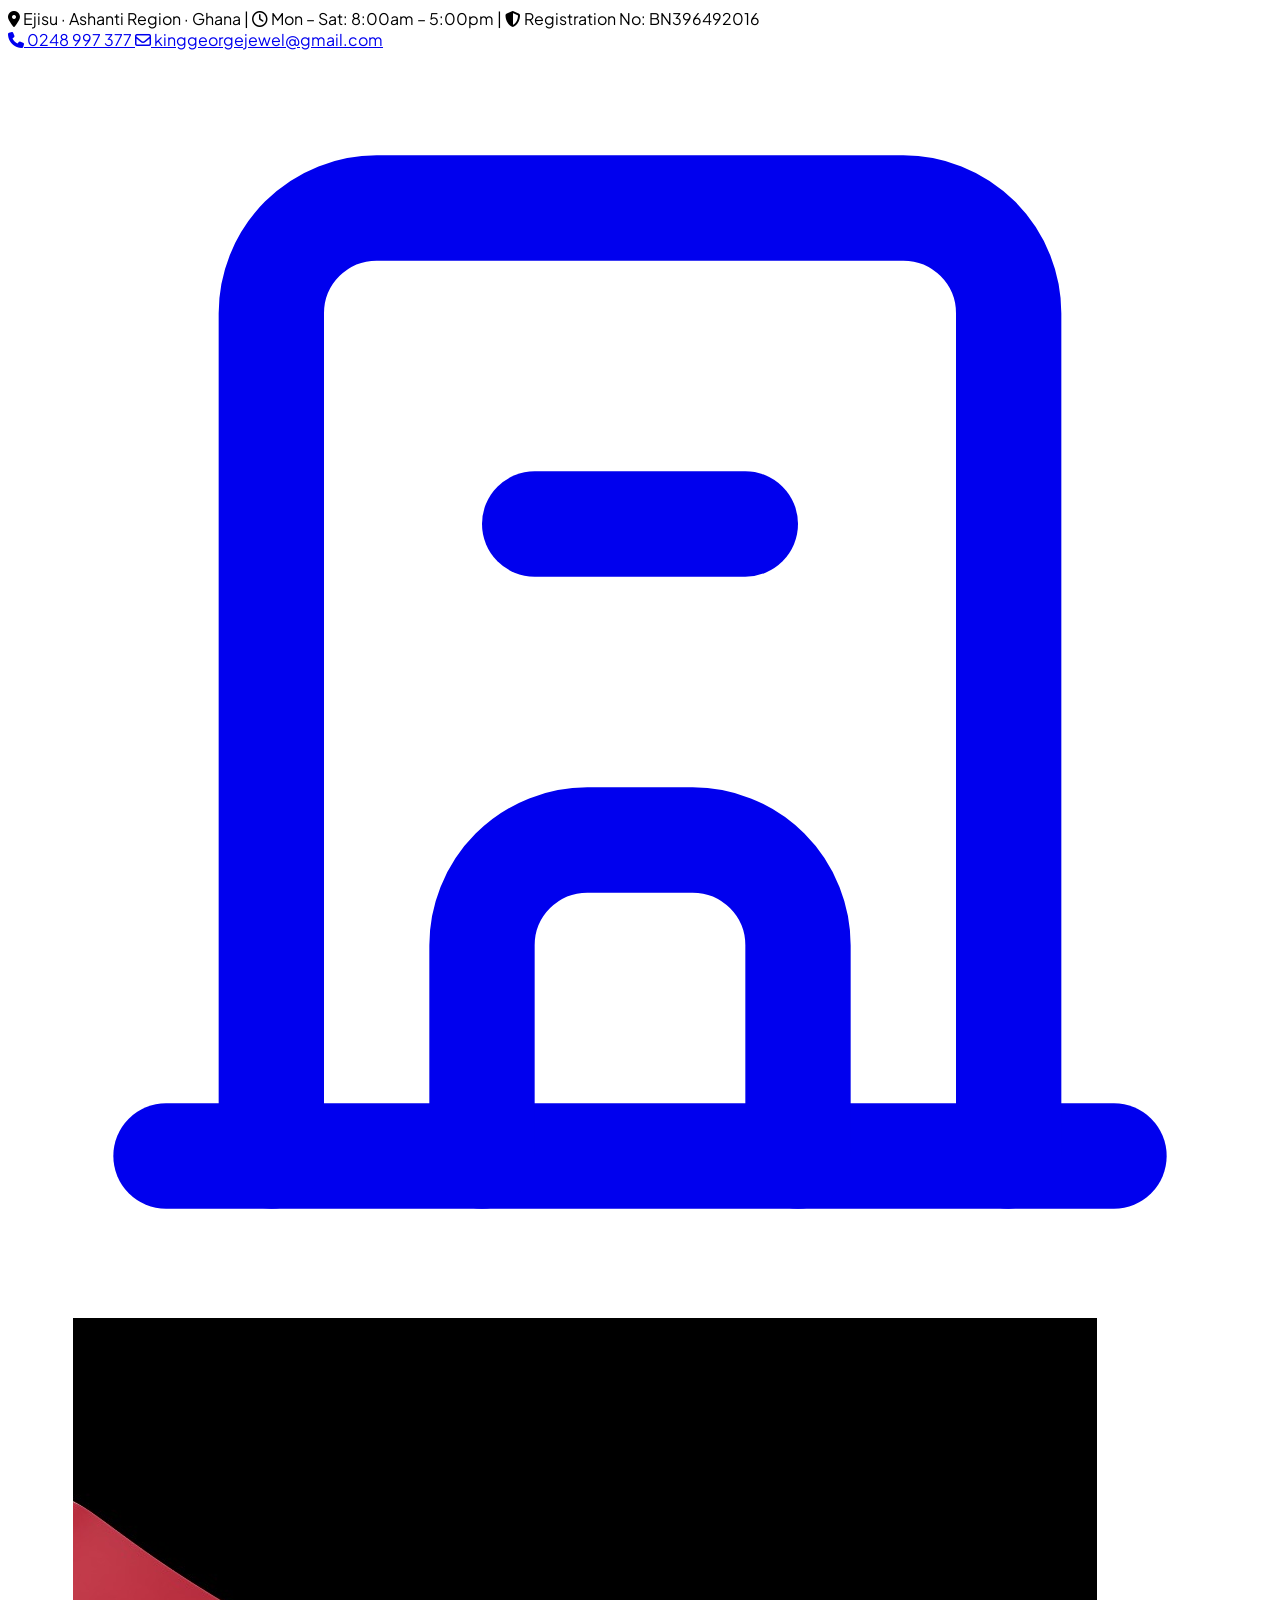
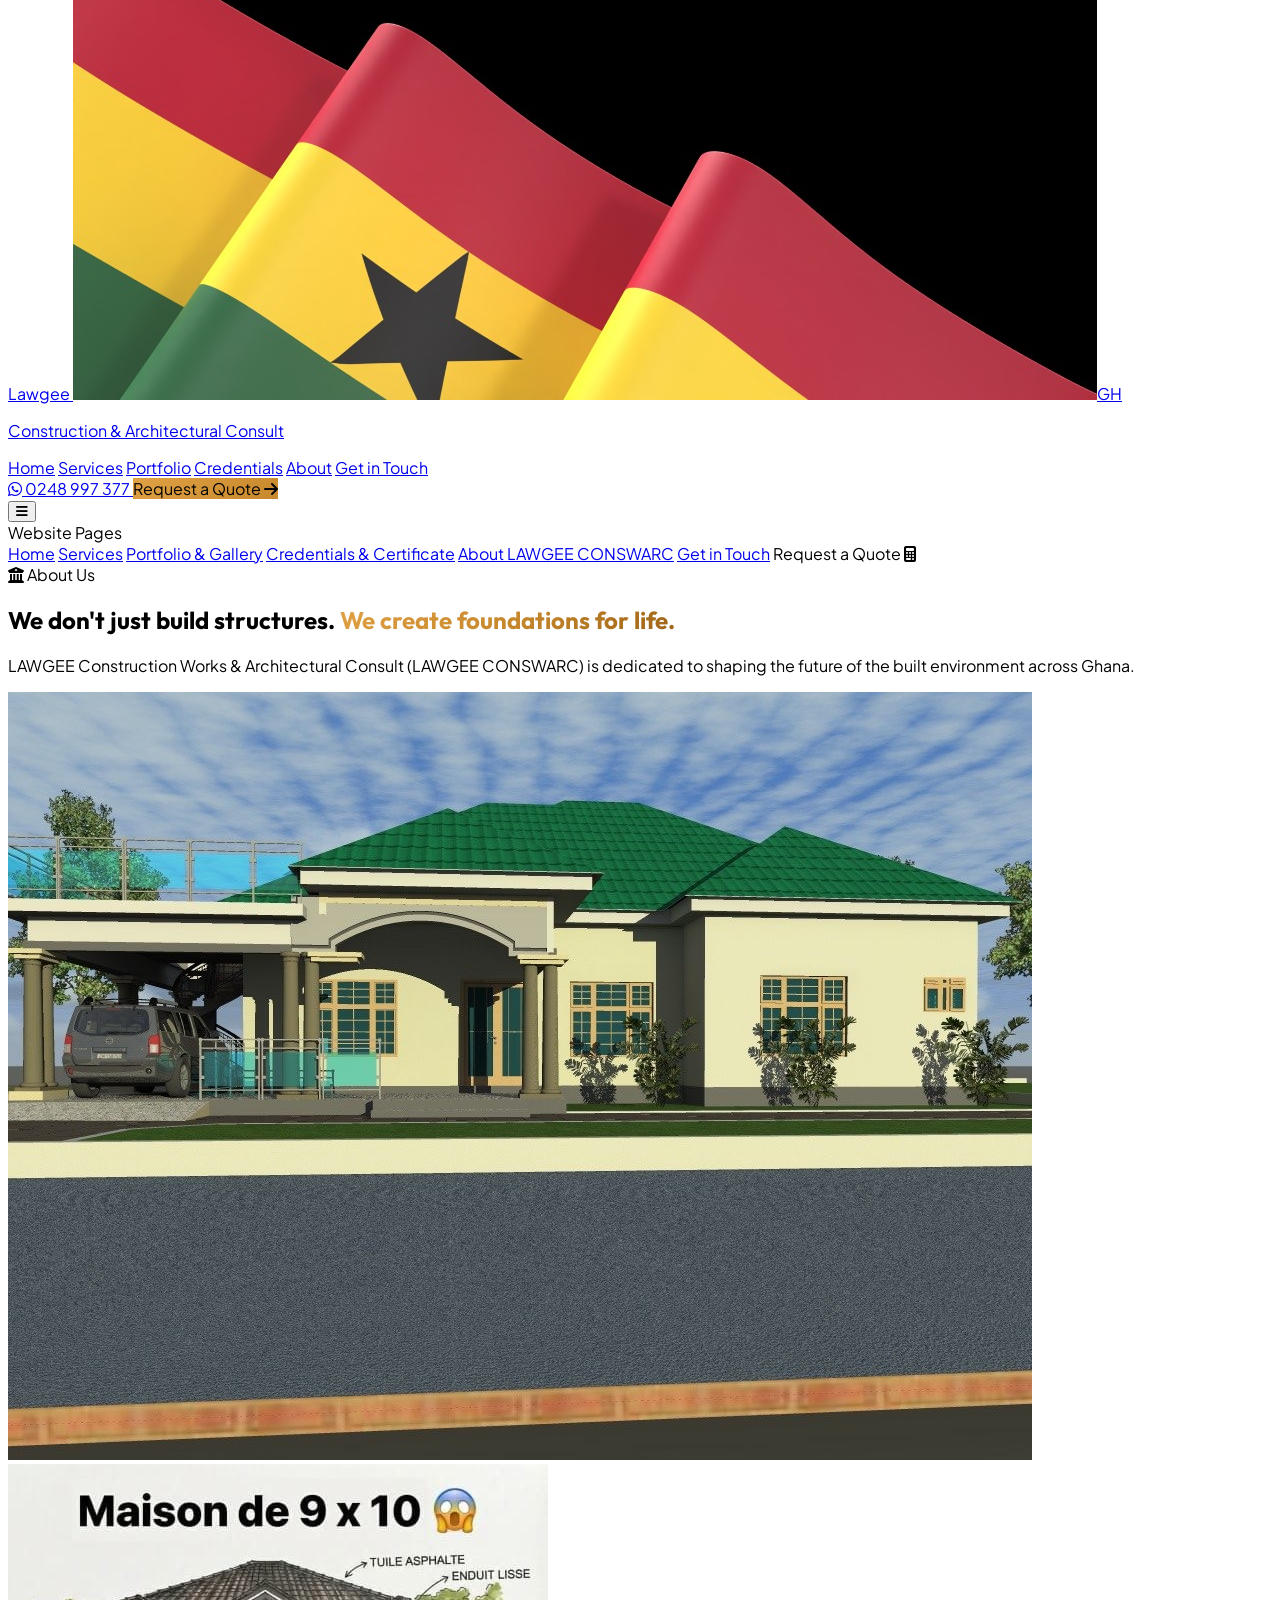
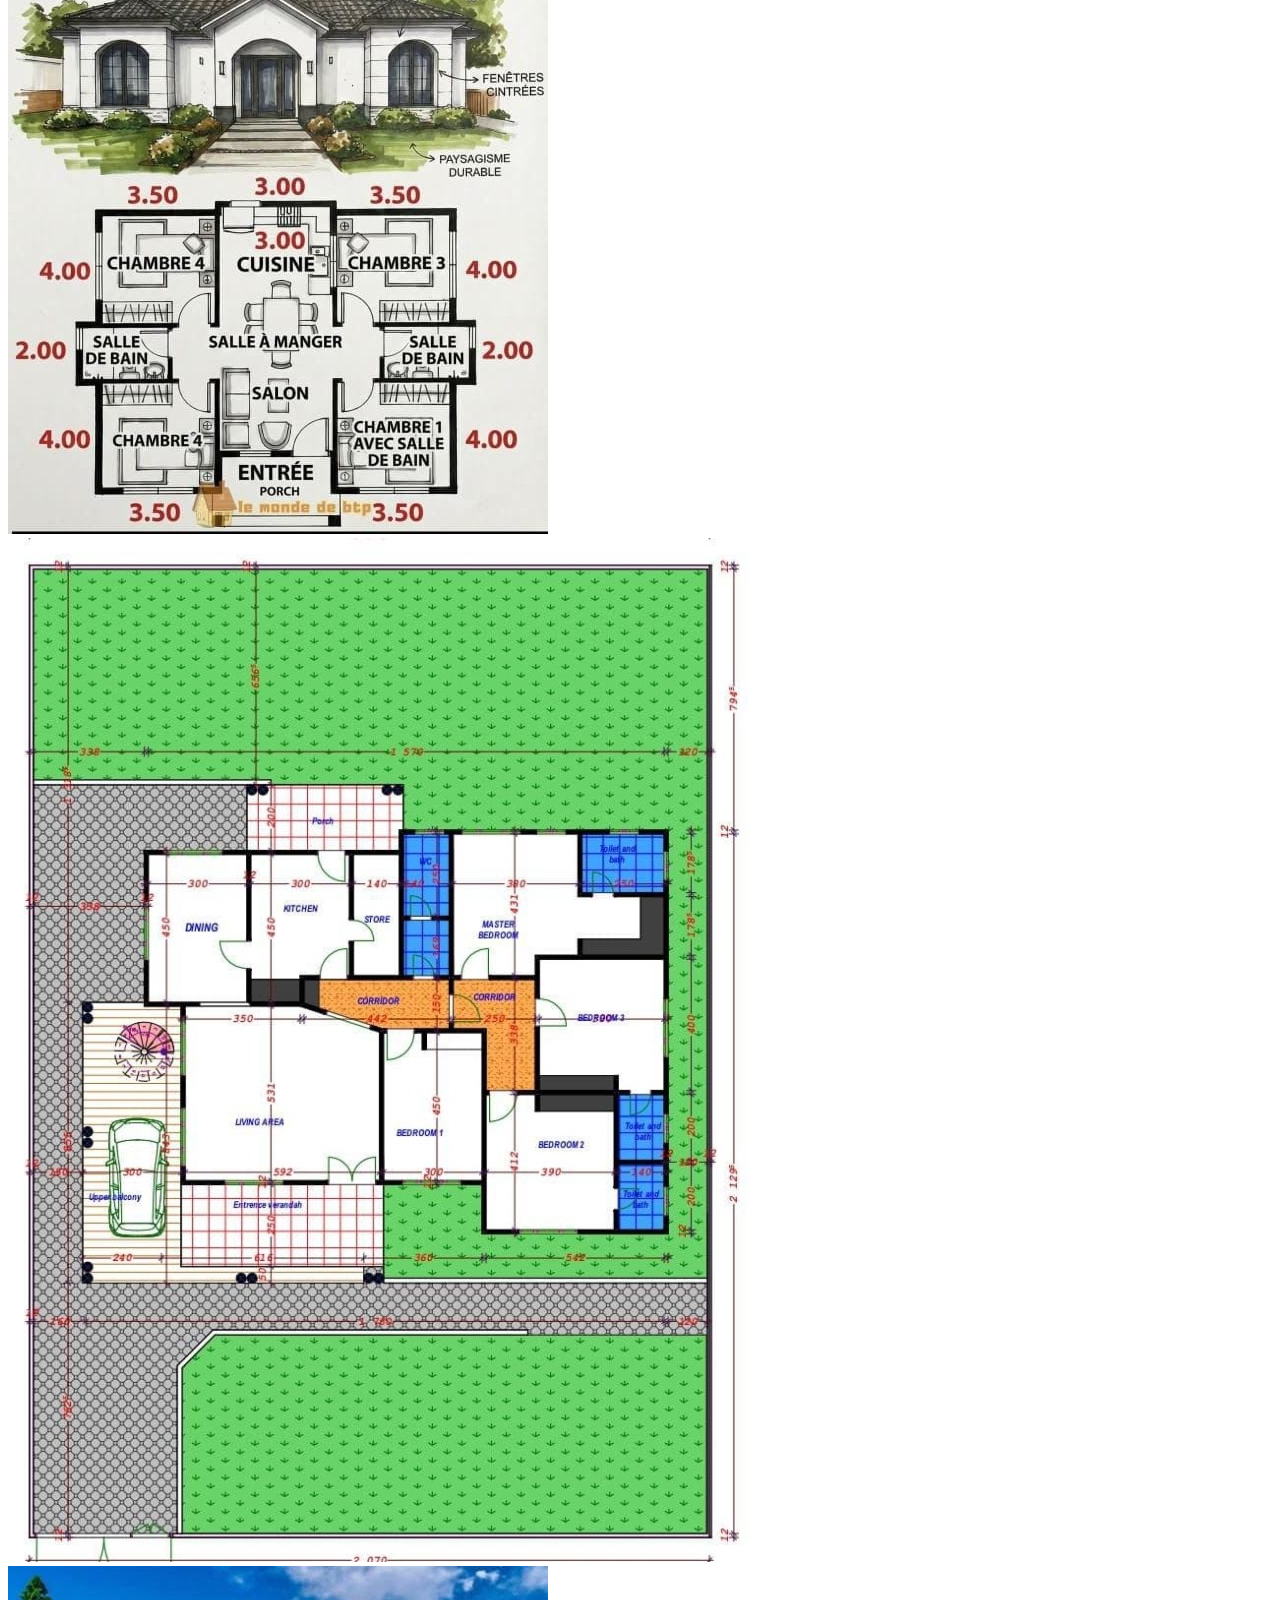
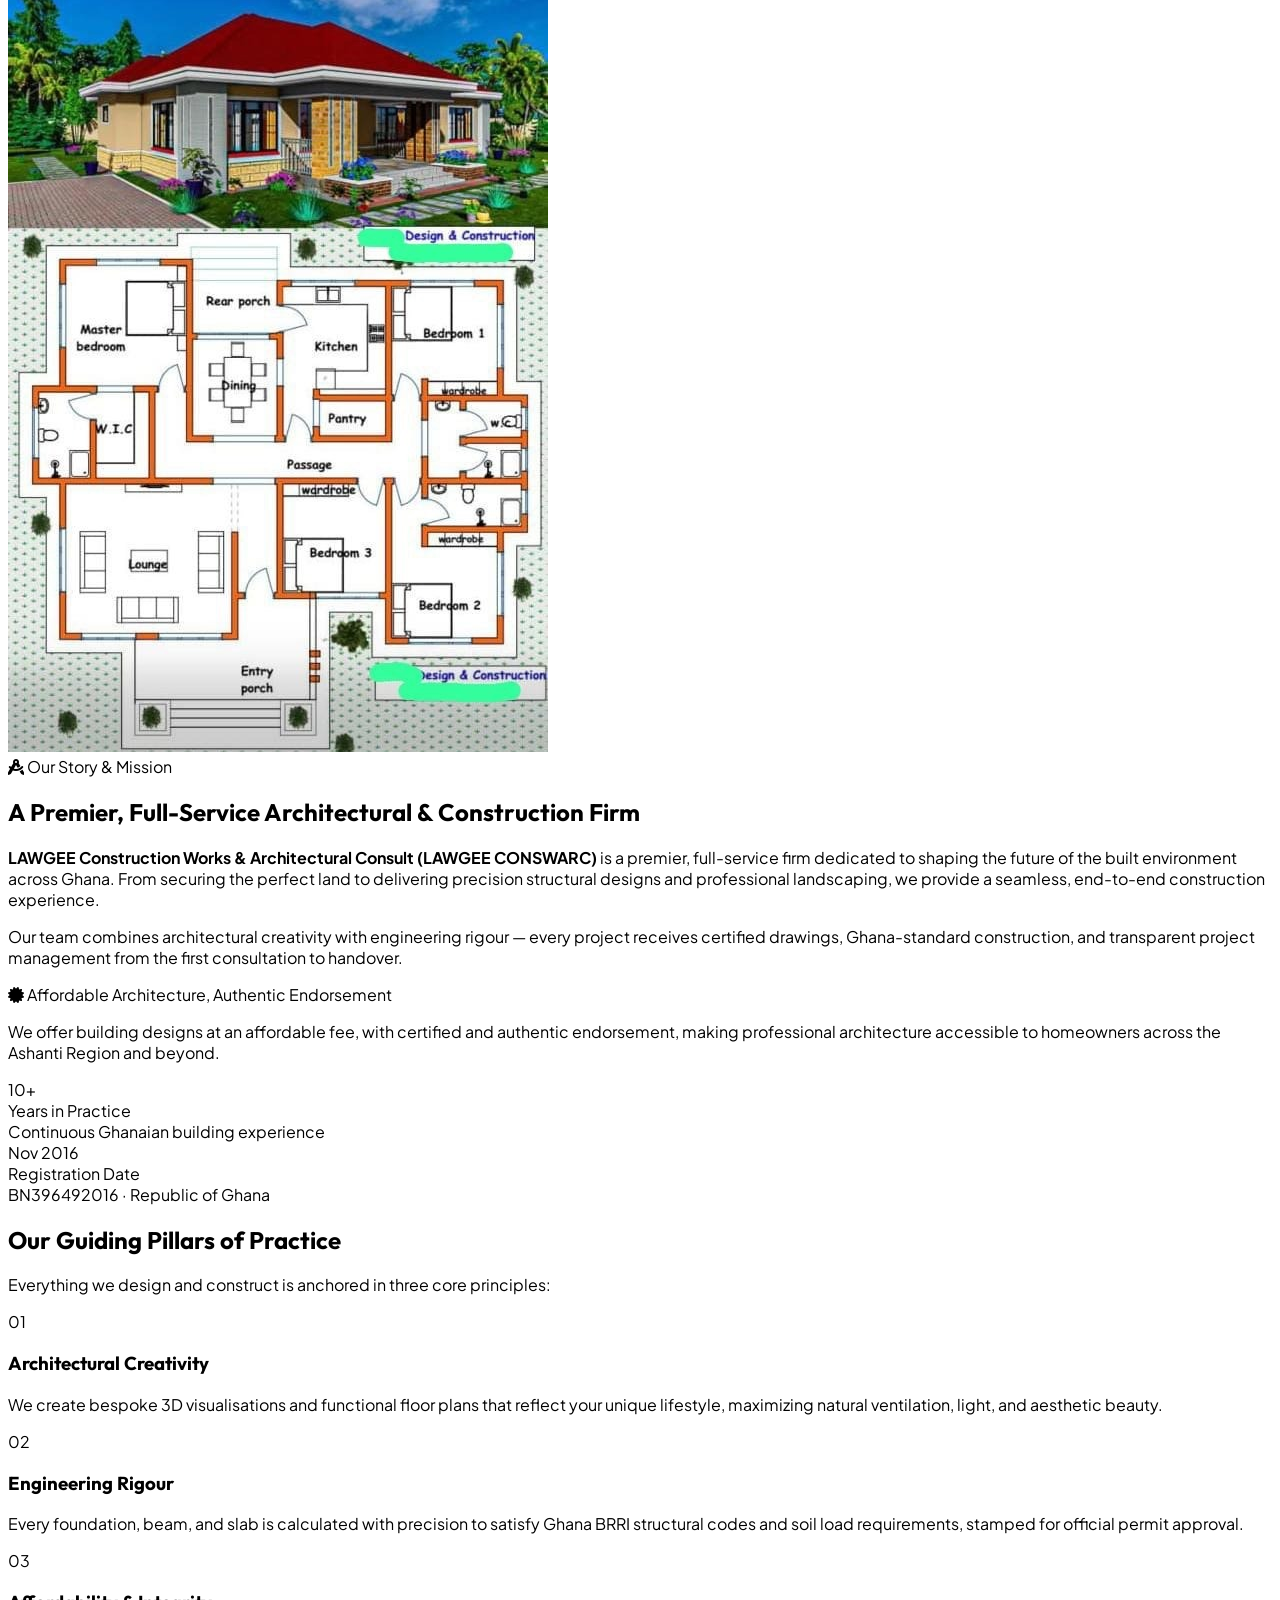
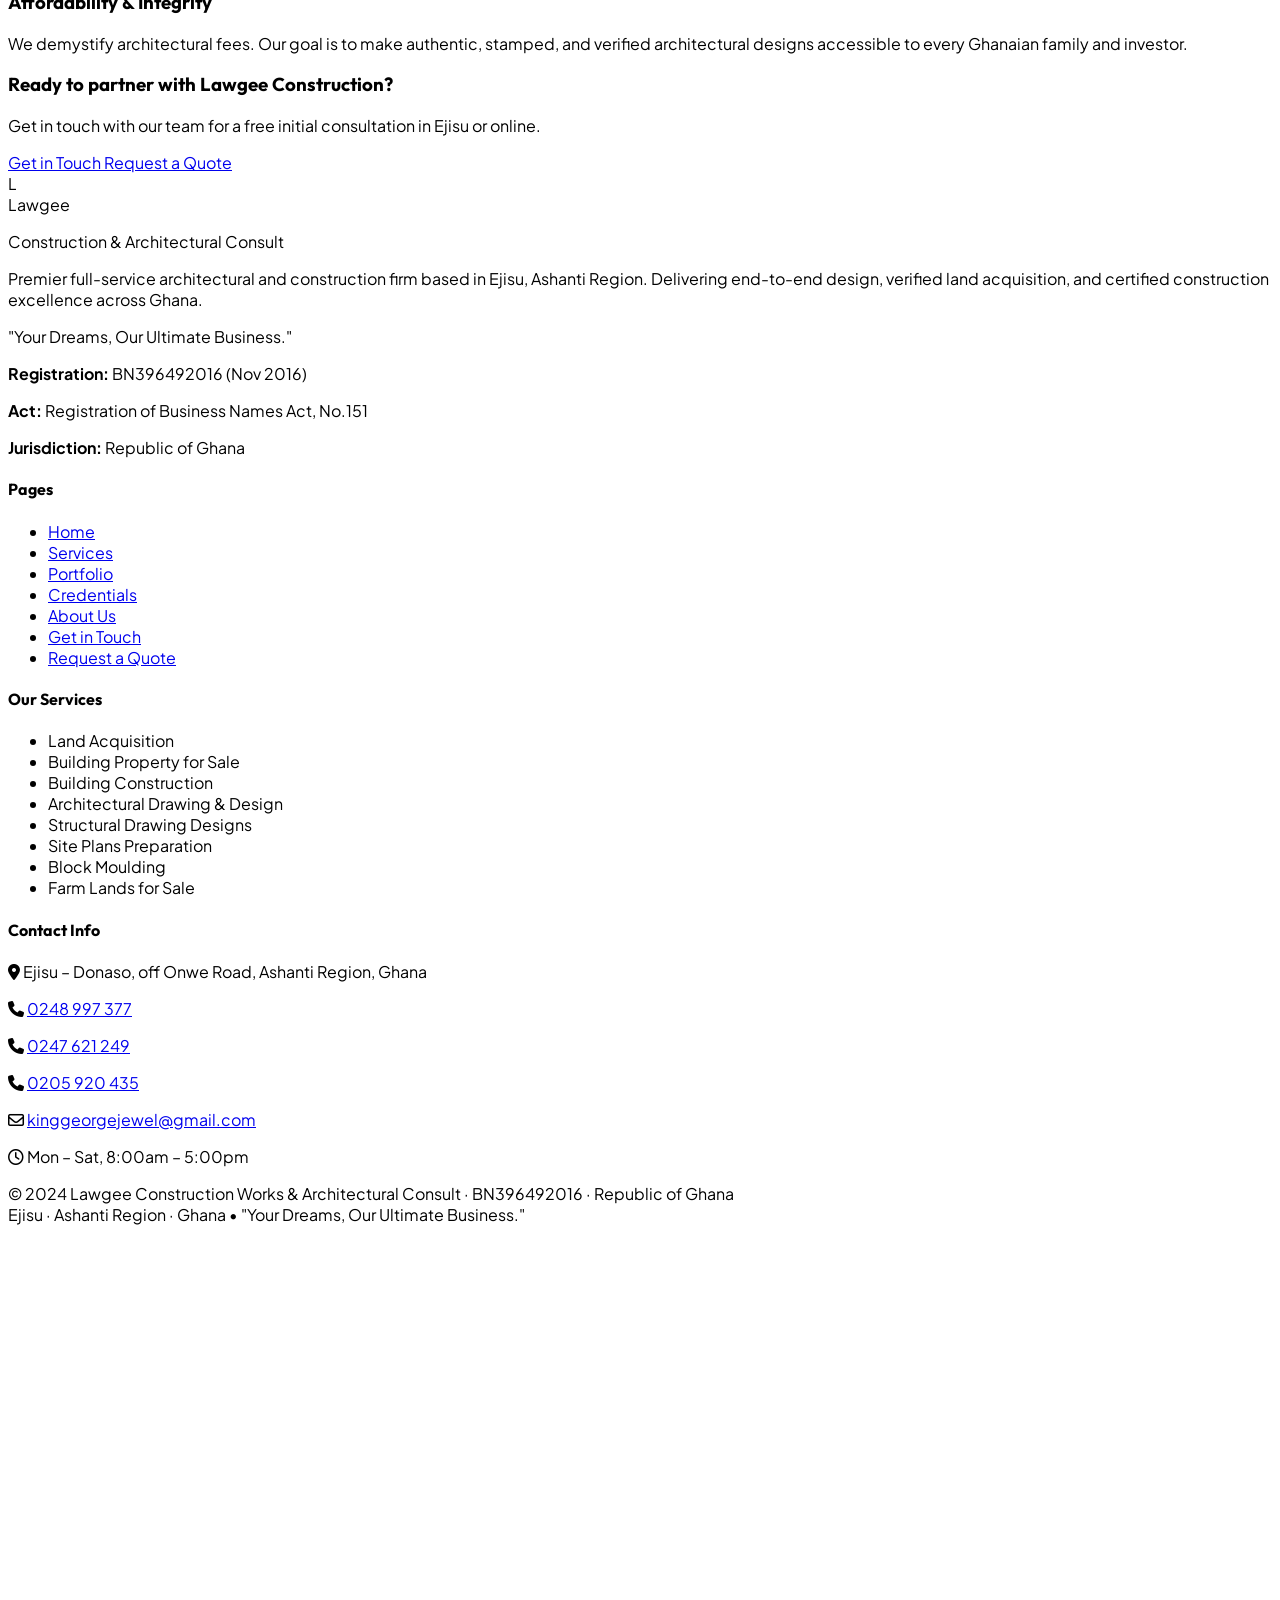
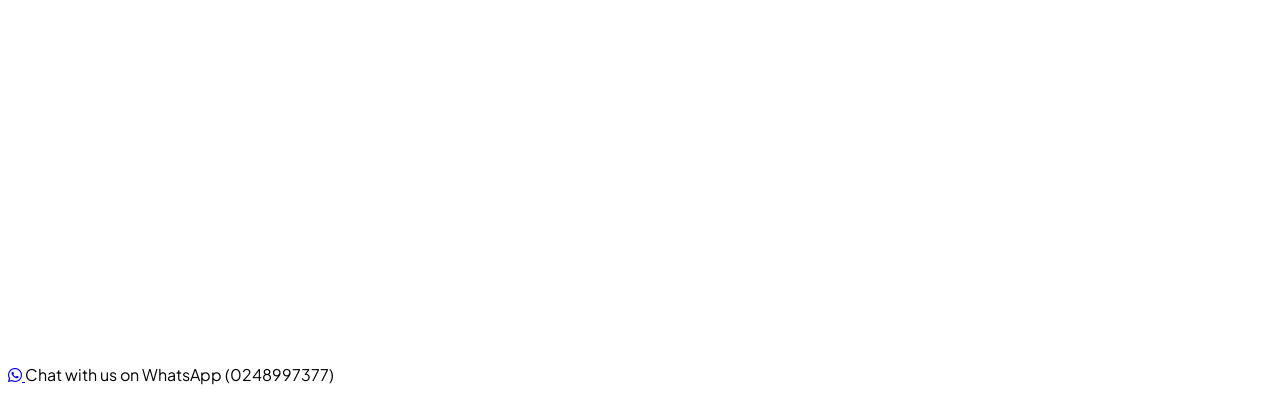
==== about.html @ fa85f72a "Initial commit: Lawgee Construction Works & Architectural Consult official website" ====
<!DOCTYPE html>
<html lang="en" class="scroll-smooth">
<head>
  <meta charset="UTF-8">
  <meta name="viewport" content="width=device-width, initial-scale=1.0">
  <title>About Us | Lawgee Construction Works & Architectural Consult</title>
  <meta name="description" content="Learn about Lawgee Construction Works & Architectural Consult (LAWGEE CONSWARC) in Ejisu, Ashanti Region, Ghana. 10+ years in practice, registered BN396492016.">
  <link rel="icon" type="image/svg+xml" href="data:image/svg+xml,<svg xmlns='http://www.w3.org/2000/svg' viewBox='0 0 100 100'><rect width='100' height='100' rx='20' fill='%230b1325'/><path d='M30 25 L30 75 L75 75' stroke='%23c8892d' stroke-width='10' stroke-linecap='round' stroke-linejoin='round' fill='none'/><path d='M45 45 L70 45 L70 60' stroke='%23dfa144' stroke-width='6' stroke-linecap='round' stroke-linejoin='round' fill='none'/></svg>">
  <link rel="preconnect" href="https://fonts.googleapis.com">
  <link rel="preconnect" href="https://fonts.gstatic.com" crossorigin>
  <link href="https://fonts.googleapis.com/css2?family=Outfit:wght@300;400;500;600;700;800&family=Plus+Jakarta+Sans:wght@300;400;500;600;700&display=swap" rel="stylesheet">
  <script src="https://cdn.tailwindcss.com"></script>
  <script>
    tailwind.config = {
      theme: {
        extend: {
          colors: {
            brand: {
              navy: '#0b1325',
              dark: '#111d38',
              slate: '#1e293b',
              gold: '#c8892d',
              goldLight: '#dfa144',
              goldDark: '#9e6417'
            }
          },
          fontFamily: {
            heading: ['Outfit', 'sans-serif'],
            body: ['Plus Jakarta Sans', 'sans-serif']
          }
        }
      }
    }
  </script>
  <link rel="stylesheet" href="https://cdnjs.cloudflare.com/ajax/libs/font-awesome/6.5.1/css/all.min.css">
  <link rel="stylesheet" href="assets/css/style.css">
</head>
<body class="bg-slate-50 text-slate-800 antialiased font-body flex flex-col min-h-screen">

  <!-- Top Announcement Bar -->
  <div class="bg-brand-navy border-b border-amber-600/20 text-slate-300 text-xs sm:text-sm py-2 px-4 transition-colors">
    <div class="max-w-7xl mx-auto flex flex-wrap justify-between items-center gap-2">
      <div class="flex items-center gap-4 flex-wrap">
        <span class="flex items-center gap-1.5 text-amber-400 font-medium">
          <i class="fa-solid fa-location-dot"></i> Ejisu · Ashanti Region · Ghana
        </span>
        <span class="hidden md:inline text-slate-500">|</span>
        <span class="hidden md:flex items-center gap-1.5 text-slate-300">
          <i class="fa-regular fa-clock text-amber-500"></i> Mon – Sat: 8:00am – 5:00pm
        </span>
        <span class="hidden lg:inline text-slate-500">|</span>
        <span class="hidden lg:flex items-center gap-1.5 text-amber-400/90 bg-amber-500/10 px-2 py-0.5 rounded border border-amber-500/20">
          <i class="fa-solid fa-shield-halved"></i> Registration No: BN396492016
        </span>
      </div>
      <div class="flex items-center gap-4 flex-wrap">
        <a href="tel:+233248997377" class="hover:text-amber-400 transition-colors flex items-center gap-1">
          <i class="fa-solid fa-phone text-xs text-amber-500"></i> 0248 997 377
        </a>
        <a href="mailto:kinggeorgejewel@gmail.com" class="hover:text-amber-400 transition-colors flex items-center gap-1">
          <i class="fa-regular fa-envelope text-xs text-amber-500"></i> kinggeorgejewel@gmail.com
        </a>
      </div>
    </div>
  </div>

  <!-- Primary Multi-Page Header & Navigation -->
  <header class="sticky top-0 z-40 bg-white/95 backdrop-blur-md border-b border-slate-200/80 shadow-sm transition-all duration-200">
    <div class="max-w-7xl mx-auto px-4 sm:px-6 lg:px-8">
      <div class="flex items-center justify-between h-20">
        
        <a href="index.html" class="flex items-center gap-3 group">
          <div class="w-12 h-12 rounded-xl bg-brand-navy flex items-center justify-center text-amber-400 shadow-md group-hover:scale-105 transition-transform duration-200 border border-amber-500/30">
            <svg class="w-7 h-7" viewBox="0 0 24 24" fill="none" stroke="currentColor" stroke-width="2" stroke-linecap="round" stroke-linejoin="round">
              <path d="M3 21h18"/>
              <path d="M5 21V5a2 2 0 0 1 2-2h10a2 2 0 0 1 2 2v16"/>
              <path d="M9 21v-4a2 2 0 0 1 2-2h2a2 2 0 0 1 2 2v4"/>
              <path d="M10 9h4"/>
            </svg>
          </div>
          <div>
            <div class="flex items-center gap-1.5">
              <span class="font-heading font-extrabold text-2xl tracking-tight text-brand-navy">Lawgee</span>
              <span class="text-xs uppercase tracking-widest font-bold bg-amber-100 text-amber-900 px-1.5 py-0.5 rounded border border-amber-300 flex items-center gap-1"><img src="assets/images/ghana-flag.jpg" alt="Ghana Flag" class="w-3.5 h-2.5 object-cover rounded-xs"><span>GH</span></span>
            </div>
            <p class="text-[11px] uppercase tracking-wider text-slate-500 font-medium">Construction & Architectural Consult</p>
          </div>
        </a>

        <!-- Desktop Navigation Links -->
        <nav class="hidden lg:flex items-center gap-7 text-sm font-medium text-slate-700">
          <a href="index.html" class="desktop-nav-link hover:text-amber-600 transition-colors">Home</a>
          <a href="services.html" class="desktop-nav-link hover:text-amber-600 transition-colors">Services</a>
          <a href="portfolio.html" class="desktop-nav-link hover:text-amber-600 transition-colors">Portfolio</a>
          <a href="credentials.html" class="desktop-nav-link hover:text-amber-600 transition-colors">Credentials</a>
          <a href="about.html" class="desktop-nav-link text-amber-600 font-bold hover:text-amber-600 transition-colors">About</a>
          <a href="contact.html" class="desktop-nav-link hover:text-amber-600 transition-colors">Get in Touch</a>
        </nav>

        <div class="hidden sm:flex items-center gap-3">
          <a href="https://wa.me/233248997377?text=Hello%20Lawgee%20Construction,%20I%20would%20like%20to%20learn%20more%20about%20your%20company." target="_blank" rel="noopener noreferrer" class="inline-flex items-center gap-2 px-3.5 py-2 rounded-lg text-emerald-700 bg-emerald-50 hover:bg-emerald-100 border border-emerald-200 text-xs font-semibold transition-all">
            <i class="fa-brands fa-whatsapp text-sm text-emerald-600"></i>
            <span>0248 997 377</span>
          </a>
          <a onclick="openQuoteModal()" class="open-quote-modal inline-flex items-center gap-2 px-5 py-2.5 rounded-lg text-white bg-gold-gradient bg-gold-gradient-hover text-xs uppercase font-bold tracking-wider shadow-md hover:shadow-lg transition-all cursor-pointer">
            <span>Request a Quote</span>
            <i class="fa-solid fa-arrow-right text-[10px]"></i>
          </a>
        </div>

        <button id="mobileMenuBtn" type="button" class="lg:hidden p-2 rounded-lg text-slate-600 hover:text-slate-900 hover:bg-slate-100 focus:outline-none" aria-label="Toggle navigation" aria-expanded="false">
          <i class="fa-solid fa-bars text-xl"></i>
        </button>
      </div>
    </div>

    <!-- Mobile Drawer Menu -->
    <div id="mobileMenu" class="hidden lg:hidden border-t border-slate-200 bg-white px-4 pt-3 pb-6 space-y-2 shadow-xl">
      <div class="px-2 py-1 text-xs font-bold text-slate-400 uppercase tracking-wider">Website Pages</div>
      <a href="index.html" class="mobile-nav-link block px-3 py-2.5 rounded-lg text-sm font-medium text-slate-800 hover:bg-slate-100">Home</a>
      <a href="services.html" class="mobile-nav-link block px-3 py-2.5 rounded-lg text-sm font-medium text-slate-800 hover:bg-slate-100">Services</a>
      <a href="portfolio.html" class="mobile-nav-link block px-3 py-2.5 rounded-lg text-sm font-medium text-slate-800 hover:bg-slate-100">Portfolio & Gallery</a>
      <a href="credentials.html" class="mobile-nav-link block px-3 py-2.5 rounded-lg text-sm font-medium text-slate-800 hover:bg-slate-100">Credentials & Certificate</a>
      <a href="about.html" class="mobile-nav-link block px-3 py-2.5 rounded-lg text-sm font-bold bg-amber-50 text-amber-800">About LAWGEE CONSWARC</a>
      <a href="contact.html" class="mobile-nav-link block px-3 py-2.5 rounded-lg text-sm font-medium text-slate-800 hover:bg-slate-100">Get in Touch</a>
      <a onclick="openQuoteModal()" class="open-quote-modal w-full text-left mobile-nav-link block px-3 py-2.5 rounded-lg text-sm font-bold bg-amber-600 text-white flex items-center justify-between cursor-pointer">
        <span>Request a Quote</span>
        <i class="fa-solid fa-calculator"></i>
      </a>
    </div>
  </header>

  <main class="flex-grow">
    
    <!-- Hero / Header Banner with 50% Transparent Construction Workers Background -->
    <section class="relative bg-brand-navy text-white overflow-hidden py-14 sm:py-20 border-b border-amber-600/20">
      
      <!-- Construction workers landscape image set to 50% visible (opacity 50%) -->
      <div class="absolute inset-0 bg-cover bg-center bg-no-repeat opacity-50 pointer-events-none" style="background-image: url('assets/images/construction-workers.jpg');"></div>

      <!-- Balanced gradient overlay for text contrast and visual balance -->
      <div class="absolute inset-0 bg-gradient-to-b from-brand-navy/85 via-brand-navy/60 to-brand-navy/90 pointer-events-none"></div>
      
      <!-- Subtle blueprint grid texture overlay -->
      <div class="absolute inset-0 opacity-10 pointer-events-none bg-blueprint"></div>

      <!-- Ambient Lighting Glows -->
      <div class="absolute top-1/4 -left-20 w-96 h-96 bg-amber-500/15 rounded-full blur-3xl pointer-events-none"></div>
      <div class="absolute bottom-10 right-0 w-96 h-96 bg-blue-600/15 rounded-full blur-3xl pointer-events-none"></div>

      <div class="max-w-7xl mx-auto px-4 sm:px-6 lg:px-8 text-center space-y-4 relative z-10">
        <div class="inline-flex items-center gap-2 px-3.5 py-1 rounded-full bg-amber-500/10 border border-amber-500/30 text-amber-300 text-xs font-semibold uppercase tracking-wider">
          <i class="fa-solid fa-building-columns"></i> About Us
        </div>
        <h1 class="text-3xl sm:text-5xl font-extrabold font-heading text-white tracking-tight">
          We don't just build structures. <span class="italic font-serif text-gold-gradient font-light">We create foundations for life.</span>
        </h1>
        <p class="text-base sm:text-lg text-slate-300 max-w-3xl mx-auto leading-relaxed">
          LAWGEE Construction Works & Architectural Consult (LAWGEE CONSWARC) is dedicated to shaping the future of the built environment across Ghana.
        </p>
      </div>
    </section>

    <!-- Company Narrative Section -->
    <section class="py-16 bg-white">
      <div class="max-w-7xl mx-auto px-4 sm:px-6 lg:px-8">
        <div class="grid grid-cols-1 lg:grid-cols-12 gap-12 items-center">
          
          <!-- Visual Grid -->
          <div class="lg:col-span-6 grid grid-cols-2 gap-4">
            <div class="space-y-4">
              <div class="rounded-2xl overflow-hidden shadow-md h-56 zoom-container">
                <img src="assets/images/bungalow-3bed-ejisu.jpg" alt="Completed Bungalow" class="w-full h-full object-cover lightbox-trigger cursor-pointer" data-img="assets/images/bungalow-3bed-ejisu.jpg" data-title="3-Bedroom Bungalow, Ejisu">
              </div>
              <div class="rounded-2xl overflow-hidden shadow-md h-40 zoom-container">
                <img src="assets/images/residential-design-9x10.jpg" alt="Architectural Sketch" class="w-full h-full object-cover lightbox-trigger cursor-pointer" data-img="assets/images/residential-design-9x10.jpg" data-title="3-Bedroom Residential Design, Ejisu">
              </div>
            </div>
            <div class="space-y-4 pt-6">
              <div class="rounded-2xl overflow-hidden shadow-md h-40 zoom-container">
                <img src="assets/images/architectural-floorplan-detailed.jpg" alt="Detailed Technical Blueprint" class="w-full h-full object-cover lightbox-trigger cursor-pointer" data-img="assets/images/architectural-floorplan-detailed.jpg" data-title="Architectural Floor Plan — Residential">
              </div>
              <div class="rounded-2xl overflow-hidden shadow-md h-56 zoom-container">
                <img src="assets/images/design-4bed-floorplan.jpg" alt="4-Bedroom Design" class="w-full h-full object-cover lightbox-trigger cursor-pointer" data-img="assets/images/design-4bed-floorplan.jpg" data-title="4-Bedroom Design with Floor Plan">
              </div>
            </div>
          </div>

          <!-- Narrative Text -->
          <div class="lg:col-span-6 space-y-6">
            <div class="inline-flex items-center gap-2 px-3 py-1 rounded-full bg-amber-100 text-amber-800 text-xs font-bold uppercase tracking-wider">
              <i class="fa-solid fa-compass-drafting"></i> Our Story & Mission
            </div>

            <h2 class="text-3xl font-extrabold text-brand-navy font-heading leading-tight">
              A Premier, Full-Service Architectural & Construction Firm
            </h2>

            <p class="text-slate-600 text-base leading-relaxed">
              <strong>LAWGEE Construction Works & Architectural Consult (LAWGEE CONSWARC)</strong> is a premier, full-service firm dedicated to shaping the future of the built environment across Ghana. From securing the perfect land to delivering precision structural designs and professional landscaping, we provide a seamless, end-to-end construction experience.
            </p>

            <p class="text-slate-600 text-base leading-relaxed">
              Our team combines architectural creativity with engineering rigour — every project receives certified drawings, Ghana-standard construction, and transparent project management from the first consultation to handover.
            </p>

            <div class="p-5 rounded-2xl bg-amber-50/80 border border-amber-300 space-y-2">
              <div class="flex items-center gap-2 font-bold text-amber-900 text-sm">
                <i class="fa-solid fa-certificate text-amber-600"></i> Affordable Architecture, Authentic Endorsement
              </div>
              <p class="text-xs text-amber-950 leading-relaxed font-medium">
                We offer building designs at an affordable fee, with certified and authentic endorsement, making professional architecture accessible to homeowners across the Ashanti Region and beyond.
              </p>
            </div>

            <div class="pt-2 grid grid-cols-2 gap-4 text-xs">
              <div class="bg-slate-50 p-3.5 rounded-xl border border-slate-200">
                <div class="text-amber-600 font-extrabold text-2xl font-heading">10+</div>
                <div class="font-bold text-slate-800 mt-1">Years in Practice</div>
                <div class="text-slate-500 text-[11px]">Continuous Ghanaian building experience</div>
              </div>
              <div class="bg-slate-50 p-3.5 rounded-xl border border-slate-200">
                <div class="text-brand-navy font-extrabold text-2xl font-heading">Nov 2016</div>
                <div class="font-bold text-slate-800 mt-1">Registration Date</div>
                <div class="text-slate-500 text-[11px]">BN396492016 · Republic of Ghana</div>
              </div>
            </div>

          </div>

        </div>
      </div>
    </section>

    <!-- Core Values Section -->
    <section class="py-16 bg-slate-50 border-t border-slate-200">
      <div class="max-w-7xl mx-auto px-4 sm:px-6 lg:px-8 space-y-12">
        <div class="text-center max-w-2xl mx-auto space-y-3">
          <h2 class="text-2xl sm:text-3xl font-extrabold text-brand-navy font-heading">
            Our Guiding Pillars of Practice
          </h2>
          <p class="text-slate-600 text-sm">
            Everything we design and construct is anchored in three core principles:
          </p>
        </div>

        <div class="grid grid-cols-1 md:grid-cols-3 gap-8">
          <div class="bg-white p-7 rounded-2xl border border-slate-200 shadow-sm space-y-3">
            <div class="w-12 h-12 rounded-xl bg-amber-100 text-amber-700 flex items-center justify-center text-xl font-bold">
              01
            </div>
            <h3 class="font-heading font-bold text-slate-900 text-xl">Architectural Creativity</h3>
            <p class="text-xs text-slate-600 leading-relaxed">
              We create bespoke 3D visualisations and functional floor plans that reflect your unique lifestyle, maximizing natural ventilation, light, and aesthetic beauty.
            </p>
          </div>

          <div class="bg-white p-7 rounded-2xl border border-slate-200 shadow-sm space-y-3">
            <div class="w-12 h-12 rounded-xl bg-emerald-100 text-emerald-700 flex items-center justify-center text-xl font-bold">
              02
            </div>
            <h3 class="font-heading font-bold text-slate-900 text-xl">Engineering Rigour</h3>
            <p class="text-xs text-slate-600 leading-relaxed">
              Every foundation, beam, and slab is calculated with precision to satisfy Ghana BRRI structural codes and soil load requirements, stamped for official permit approval.
            </p>
          </div>

          <div class="bg-white p-7 rounded-2xl border border-slate-200 shadow-sm space-y-3">
            <div class="w-12 h-12 rounded-xl bg-blue-100 text-blue-700 flex items-center justify-center text-xl font-bold">
              03
            </div>
            <h3 class="font-heading font-bold text-slate-900 text-xl">Affordability & Integrity</h3>
            <p class="text-xs text-slate-600 leading-relaxed">
              We demystify architectural fees. Our goal is to make authentic, stamped, and verified architectural designs accessible to every Ghanaian family and investor.
            </p>
          </div>
        </div>

        <!-- Callout Banner -->
        <div class="bg-brand-navy rounded-2xl p-8 text-white flex flex-col md:flex-row items-center justify-between gap-6 shadow-xl">
          <div>
            <h3 class="text-xl sm:text-2xl font-bold font-heading">Ready to partner with Lawgee Construction?</h3>
            <p class="text-slate-300 text-xs sm:text-sm mt-1">Get in touch with our team for a free initial consultation in Ejisu or online.</p>
          </div>
          <div class="flex items-center gap-3">
            <a href="contact.html" class="px-5 py-2.5 rounded-xl bg-amber-500 hover:bg-amber-600 text-brand-navy font-bold text-xs uppercase tracking-wider">
              Get in Touch
            </a>
            <a href="quote.html" class="px-5 py-2.5 rounded-xl bg-white text-slate-900 font-bold text-xs uppercase tracking-wider">
              Request a Quote
            </a>
          </div>
        </div>

      </div>
    </section>

  </main>

  <!-- Site Footer -->
  <footer class="bg-brand-navy text-slate-300 pt-16 pb-12 border-t border-slate-800">
    <div class="max-w-7xl mx-auto px-4 sm:px-6 lg:px-8 space-y-12">
      <div class="grid grid-cols-1 md:grid-cols-2 lg:grid-cols-5 gap-8">
        <div class="lg:col-span-2 space-y-4">
          <div class="flex items-center gap-3">
            <div class="w-10 h-10 rounded-xl bg-amber-600 flex items-center justify-center text-white font-bold font-heading text-lg">
              L
            </div>
            <div>
              <span class="font-heading font-extrabold text-xl text-white tracking-tight">Lawgee</span>
              <p class="text-[11px] uppercase tracking-wider text-amber-400">Construction & Architectural Consult</p>
            </div>
          </div>
          <p class="text-xs text-slate-400 leading-relaxed max-w-sm">
            Premier full-service architectural and construction firm based in Ejisu, Ashanti Region. Delivering end-to-end design, verified land acquisition, and certified construction excellence across Ghana.
          </p>
          <div class="pt-1">
            <span class="font-serif italic text-amber-300 text-sm">"Your Dreams, Our Ultimate Business."</span>
          </div>
          <div class="pt-2 text-xs text-slate-400 space-y-1">
            <p><strong class="text-slate-300">Registration:</strong> BN396492016 (Nov 2016)</p>
            <p><strong class="text-slate-300">Act:</strong> Registration of Business Names Act, No.151</p>
            <p><strong class="text-slate-300">Jurisdiction:</strong> Republic of Ghana</p>
          </div>
        </div>

        <div class="space-y-3">
          <h4 class="font-heading font-bold text-white text-sm uppercase tracking-wider">Pages</h4>
          <ul class="space-y-2 text-xs">
            <li><a href="index.html" class="hover:text-amber-400 transition-colors">Home</a></li>
            <li><a href="services.html" class="hover:text-amber-400 transition-colors">Services</a></li>
            <li><a href="portfolio.html" class="hover:text-amber-400 transition-colors">Portfolio</a></li>
            <li><a href="credentials.html" class="hover:text-amber-400 transition-colors">Credentials</a></li>
            <li><a href="about.html" class="text-amber-400 font-semibold hover:underline">About Us</a></li>
            <li><a href="contact.html" class="hover:text-amber-400 transition-colors">Get in Touch</a></li>
            <li><a href="quote.html" class="text-amber-300 font-semibold hover:underline">Request a Quote</a></li>
          </ul>
        </div>

        <div class="space-y-3">
          <h4 class="font-heading font-bold text-white text-sm uppercase tracking-wider">Our Services</h4>
          <ul class="space-y-2 text-xs text-slate-400">
            <li>Land Acquisition</li>
            <li>Building Property for Sale</li>
            <li>Building Construction</li>
            <li>Architectural Drawing & Design</li>
            <li>Structural Drawing Designs</li>
            <li>Site Plans Preparation</li>
            <li>Block Moulding</li>
            <li>Farm Lands for Sale</li>
          </ul>
        </div>

        <div class="space-y-3">
          <h4 class="font-heading font-bold text-white text-sm uppercase tracking-wider">Contact Info</h4>
          <div class="space-y-2 text-xs text-slate-400">
            <p class="flex items-start gap-2">
              <i class="fa-solid fa-location-dot text-amber-500 mt-0.5"></i>
              <span>Ejisu – Donaso, off Onwe Road, Ashanti Region, Ghana</span>
            </p>
            <p class="flex items-center gap-2">
              <i class="fa-solid fa-phone text-amber-500"></i>
              <a href="tel:0248997377" class="hover:text-white font-mono font-bold">0248 997 377</a>
            </p>
            <p class="flex items-center gap-2">
              <i class="fa-solid fa-phone text-amber-500"></i>
              <a href="tel:0247621249" class="hover:text-white font-mono">0247 621 249</a>
            </p>
            <p class="flex items-center gap-2">
              <i class="fa-solid fa-phone text-amber-500"></i>
              <a href="tel:0205920435" class="hover:text-white font-mono">0205 920 435</a>
            </p>
            <p class="flex items-center gap-2">
              <i class="fa-regular fa-envelope text-amber-500"></i>
              <a href="mailto:kinggeorgejewel@gmail.com" class="hover:text-white">kinggeorgejewel@gmail.com</a>
            </p>
            <p class="flex items-center gap-2 text-slate-500 pt-1">
              <i class="fa-regular fa-clock text-amber-500"></i>
              <span>Mon – Sat, 8:00am – 5:00pm</span>
            </p>
          </div>
        </div>
      </div>

      <div class="pt-8 border-t border-slate-800 text-xs text-slate-500 flex flex-col sm:flex-row items-center justify-between gap-4">
        <div>
          © 2024 Lawgee Construction Works & Architectural Consult · BN396492016 · Republic of Ghana
        </div>
        <div class="flex items-center gap-4 text-slate-400">
          <span>Ejisu · Ashanti Region · Ghana</span>
          <span>•</span>
          <span class="text-amber-400 italic">"Your Dreams, Our Ultimate Business."</span>
        </div>
      </div>
    </div>
  </footer>

  <!-- Request a Quote - Pop-up Dialogue Modal (Exact styling of container in uploaded image) -->
  <div id="quoteModal" class="dialog-modal fixed inset-0 z-50 flex items-center justify-center p-3 sm:p-6 hidden">
    <!-- Dark Backdrop -->
    <div id="quoteModalBackdrop" class="fixed inset-0 bg-black/85 backdrop-blur-md cursor-pointer"></div>

    <!-- Modal Dialogue Box -->
    <div class="relative z-10 max-w-2xl w-full bg-slate-900 rounded-2xl border border-slate-700/90 overflow-hidden shadow-2xl flex flex-col max-h-[92vh]">
      
      <!-- Modal Header Bar -->
      <div class="px-5 py-3.5 border-b border-slate-800 flex items-center justify-between bg-slate-950 flex-shrink-0">
        <div>
          <div class="flex items-center gap-2">
            <h3 class="text-base sm:text-lg font-bold text-white font-heading">Request a Quote & Consultation</h3>
            <span class="text-[10px] font-bold bg-amber-500/20 text-amber-300 px-2 py-0.5 rounded border border-amber-500/30">Free</span>
          </div>
          <p class="text-xs text-slate-400">Lawgee Construction Works & Architectural Consult</p>
        </div>
        <button id="quoteModalClose" type="button" class="p-2 rounded-lg text-slate-400 hover:text-white hover:bg-slate-800 transition-colors cursor-pointer" aria-label="Close dialog">
          <i class="fa-solid fa-xmark text-lg"></i>
        </button>
      </div>

      <!-- Modal Body: Scrollable Form Container -->
      <div class="flex-1 overflow-y-auto p-5 sm:p-7 space-y-5 modal-form-scroll bg-slate-900 text-slate-200">
        <form id="popupQuoteForm" class="space-y-5">
          
          <!-- Instructions Notice -->
          <div class="p-3.5 rounded-xl bg-slate-800/80 border border-amber-500/30 text-xs flex items-start gap-3">
            <i class="fa-solid fa-calculator text-amber-400 text-base mt-0.5 flex-shrink-0"></i>
            <div>
              <span class="font-bold text-amber-300">Quick Project Estimator</span>
              <p class="text-slate-300 text-[11px] mt-0.5">Please provide your building or design requirements below. We review your site details and respond within 1 business day.</p>
            </div>
          </div>

          <!-- Section 1: Services & Budget -->
          <div class="space-y-3">
            <div class="text-xs font-bold text-amber-400 uppercase tracking-wider flex items-center gap-1.5 border-b border-slate-800 pb-1.5">
              <i class="fa-solid fa-layer-group"></i> 1. Service & Budget Range
            </div>

            <div class="grid grid-cols-1 sm:grid-cols-2 gap-4">
              <div>
                <label for="popupQuoteService" class="block text-xs font-medium text-slate-300 mb-1.5">Service Required *</label>
                <select id="popupQuoteService" required class="w-full px-3.5 py-2.5 rounded-xl bg-slate-950 border border-slate-700 text-white text-xs sm:text-sm focus:outline-none focus:border-amber-500">
                  <option value="Architectural Drawing & Design">Architectural Drawing & Design (3D & 2D)</option>
                  <option value="3D view of four bedroom ground plan">4-Bedroom Design & Ground Plan Package</option>
                  <option value="Building Construction">Full Building Construction (Ground-up to handover)</option>
                  <option value="Structural Drawing Designs">Structural Drawing Designs (Permit Stamped)</option>
                  <option value="Site Plans Preparation">Site Plans Preparation (Lands Commission standard)</option>
                  <option value="Land Acquisition">Land Acquisition (Ashanti Region / Ejisu)</option>
                  <option value="Building Property for Sale">Ready-Built Property for Sale</option>
                  <option value="Block Moulding">High-Density Sandcrete Blocks (5-inch / 6-inch)</option>
                  <option value="Farm Lands for Sale">Agricultural / Farm Lands for Sale</option>
                </select>
              </div>

              <div>
                <label for="popBudget" class="block text-xs font-medium text-slate-300 mb-1.5">Target Budget Range</label>
                <select id="popBudget" class="w-full px-3.5 py-2.5 rounded-xl bg-slate-950 border border-slate-700 text-white text-xs sm:text-sm focus:outline-none focus:border-amber-500">
                  <option value="Affordable Design Tier (Under GH₵ 10,000)">Affordable Architectural Drawing Tier</option>
                  <option value="GH₵ 10,000 – GH₵ 30,000">GH₵ 10,000 – GH₵ 30,000 (Detailed Plans & Stamping)</option>
                  <option value="GH₵ 30,000 – GH₵ 100,000">GH₵ 30,000 – GH₵ 100,000 (Phase 1 Sub-structure)</option>
                  <option value="GH₵ 100,000 – GH₵ 300,000+">GH₵ 100,000 – GH₵ 300,000+ (Full Construction)</option>
                  <option value="Diaspora / Custom Budget">Diaspora Budget / Custom Consultation</option>
                </select>
              </div>
            </div>
          </div>

          <!-- Section 2: Location & Scale -->
          <div class="space-y-3">
            <div class="text-xs font-bold text-amber-400 uppercase tracking-wider flex items-center gap-1.5 border-b border-slate-800 pb-1.5">
              <i class="fa-solid fa-location-dot"></i> 2. Location & Plot Scale
            </div>

            <div class="grid grid-cols-1 sm:grid-cols-2 gap-4">
              <div>
                <label for="popLocation" class="block text-xs font-medium text-slate-300 mb-1.5">Site / Plot Location</label>
                <input type="text" id="popLocation" placeholder="e.g. Ejisu, Kumasi, Accra, Diaspora" class="w-full px-3.5 py-2.5 rounded-xl bg-slate-950 border border-slate-700 text-white placeholder-slate-500 text-xs sm:text-sm focus:outline-none focus:border-amber-500">
              </div>

              <div>
                <label for="popSize" class="block text-xs font-medium text-slate-300 mb-1.5">Scale / Number of Bedrooms</label>
                <input type="text" id="popSize" placeholder="e.g. 1 Plot (100x70), 3-Bedroom, 4-Bedroom" class="w-full px-3.5 py-2.5 rounded-xl bg-slate-950 border border-slate-700 text-white placeholder-slate-500 text-xs sm:text-sm focus:outline-none focus:border-amber-500">
              </div>
            </div>
          </div>

          <!-- Section 3: Contact Information -->
          <div class="space-y-3">
            <div class="text-xs font-bold text-amber-400 uppercase tracking-wider flex items-center gap-1.5 border-b border-slate-800 pb-1.5">
              <i class="fa-solid fa-user-check"></i> 3. Client Contact Information
            </div>

            <div class="grid grid-cols-1 sm:grid-cols-2 gap-4">
              <div>
                <label for="popName" class="block text-xs font-medium text-slate-300 mb-1.5">Your Full Name *</label>
                <input type="text" id="popName" required placeholder="Kwame Mensah" class="w-full px-3.5 py-2.5 rounded-xl bg-slate-950 border border-slate-700 text-white placeholder-slate-500 text-xs sm:text-sm focus:outline-none focus:border-amber-500">
              </div>

              <div>
                <label for="popPhone" class="block text-xs font-medium text-slate-300 mb-1.5">Phone / WhatsApp Number *</label>
                <input type="tel" id="popPhone" required placeholder="0248 997 377" class="w-full px-3.5 py-2.5 rounded-xl bg-slate-950 border border-slate-700 text-white placeholder-slate-500 text-xs sm:text-sm focus:outline-none focus:border-amber-500">
              </div>
            </div>

            <div>
              <label for="popEmail" class="block text-xs font-medium text-slate-300 mb-1.5">Email Address (Optional)</label>
              <input type="email" id="popEmail" placeholder="client@example.com" class="w-full px-3.5 py-2.5 rounded-xl bg-slate-950 border border-slate-700 text-white placeholder-slate-500 text-xs sm:text-sm focus:outline-none focus:border-amber-500">
            </div>

            <div>
              <label for="popDetails" class="block text-xs font-medium text-slate-300 mb-1.5">Project Description & Requirements</label>
              <textarea id="popDetails" rows="3" placeholder="Tell us about your property goals, timeline, or if you want a 3D elevation view of your floor plan..." class="w-full px-3.5 py-2.5 rounded-xl bg-slate-950 border border-slate-700 text-white placeholder-slate-500 text-xs sm:text-sm focus:outline-none focus:border-amber-500"></textarea>
            </div>
          </div>

          <!-- Action Buttons in Form -->
          <div class="pt-3 border-t border-slate-800 flex flex-col sm:flex-row items-center gap-3">
            <button type="submit" data-action="whatsapp" class="w-full sm:flex-1 py-3 px-5 rounded-xl bg-emerald-600 hover:bg-emerald-500 text-white font-bold text-xs uppercase tracking-wider flex items-center justify-center gap-2 shadow-lg transition-all cursor-pointer">
              <i class="fa-brands fa-whatsapp text-base"></i> Send Quote via WhatsApp
            </button>
            <button type="submit" data-action="email" class="w-full sm:flex-1 py-3 px-5 rounded-xl bg-brand-navy hover:bg-slate-800 border border-slate-700 text-white font-bold text-xs uppercase tracking-wider flex items-center justify-center gap-2 shadow-md transition-all cursor-pointer">
              <i class="fa-regular fa-envelope text-sm"></i> Send via Email
            </button>
          </div>

        </form>
      </div>

      <!-- Modal Footer Bar (Exact styling of container in uploaded image) -->
      <div class="px-5 py-3 bg-slate-950 border-t border-slate-800 flex flex-wrap items-center justify-between text-xs text-slate-400 flex-shrink-0 gap-2">
        <span class="flex items-center gap-1.5">
          <i class="fa-solid fa-shield-halved text-amber-500"></i> Lawgee Architectural Consult · Ejisu, Ghana
        </span>
        <a href="https://wa.me/233248997377?text=Hello%20Lawgee%20Construction,%20I%20would%20like%20to%20request%20a%20quote." target="_blank" rel="noopener noreferrer" class="text-amber-400 hover:underline flex items-center gap-1.5 font-semibold">
          <i class="fa-brands fa-whatsapp text-emerald-400"></i> Chat on WhatsApp (0248997377)
        </a>
      </div>

    </div>
  </div>

  <!-- Lightbox Modal -->
  <div id="lightboxModal" class="lightbox-modal fixed inset-0 z-50 flex items-center justify-center p-4 sm:p-6 hidden">
    <div id="lightboxBackdrop" class="fixed inset-0 bg-black/90 backdrop-blur-md cursor-pointer"></div>
    <div class="relative z-10 max-w-4xl w-full bg-slate-900 rounded-2xl border border-slate-700 overflow-hidden shadow-2xl flex flex-col max-h-[90vh]">
      <div class="px-5 py-3 border-b border-slate-800 flex items-center justify-between bg-slate-950">
        <div class="pr-4">
          <h4 id="lightboxTitle" class="text-base font-bold text-white font-heading">Project Inspection</h4>
          <p id="lightboxDesc" class="text-xs text-slate-400 truncate max-w-md">Lawgee Construction Works & Architectural Consult</p>
        </div>
        <button id="lightboxClose" type="button" class="p-2 rounded-lg text-slate-400 hover:text-white hover:bg-slate-800 transition-colors" aria-label="Close modal">
          <i class="fa-solid fa-xmark text-lg"></i>
        </button>
      </div>
      <div class="flex-1 bg-black flex items-center justify-center p-2 overflow-auto">
        <img id="lightboxImage" src="" alt="Full resolution view" class="max-h-[72vh] w-auto max-w-full object-contain rounded">
      </div>
      <div class="px-5 py-2.5 bg-slate-950 border-t border-slate-800 flex items-center justify-between text-xs text-slate-400">
        <span>Lawgee Architectural Consult · Ejisu, Ghana</span>
        <a href="https://wa.me/233248997377?text=Hello%20Lawgee%20Construction,%20I%20would%20like%20to%20discuss%20a%20project." target="_blank" rel="noopener noreferrer" class="text-amber-400 hover:underline flex items-center gap-1 font-semibold">
          <i class="fa-brands fa-whatsapp"></i> Chat on WhatsApp (0248997377)
        </a>
      </div>
    </div>
  </div>

  <!-- Floating WhatsApp CTA Button -->
  <div class="fixed bottom-6 right-6 z-40 flex items-center group">
    <a href="https://wa.me/233248997377?text=Hello%20Lawgee%20Construction,%20I%20would%20like%20to%20inquire%20about%20your%20services." target="_blank" rel="noopener noreferrer" class="whatsapp-float-btn w-14 h-14 rounded-full bg-emerald-500 hover:bg-emerald-600 text-white flex items-center justify-center shadow-2xl transition-all duration-300 transform group-hover:scale-110" aria-label="Chat on WhatsApp">
      <i class="fa-brands fa-whatsapp text-2xl"></i>
    </a>
    <span class="absolute right-16 bg-slate-900 text-white text-xs font-semibold px-3 py-1.5 rounded-lg shadow-lg opacity-0 group-hover:opacity-100 transition-opacity whitespace-nowrap pointer-events-none border border-slate-700">
      Chat with us on WhatsApp (0248997377)
    </span>
  </div>

  <script src="assets/js/main.js"></script>
</body>
</html>
---- assets/css/style.css ----
/* Custom styling for Lawgee Construction Works & Architectural Consult */
:root {
  --color-primary: #0b1325;
  --color-primary-light: #162238;
  --color-gold: #c8892d;
  --color-gold-hover: #b07420;
  --color-gold-light: #fef5e7;
  --color-accent: #2563eb;
  --color-surface: #ffffff;
  --color-surface-soft: #f8fafc;
  --color-border: #e2e8f0;
  --color-text-main: #0f172a;
  --color-text-muted: #64748b;
  --font-heading: 'Outfit', sans-serif;
  --font-body: 'Plus Jakarta Sans', sans-serif;
}

html {
  scroll-behavior: smooth;
  font-family: var(--font-body);
}

h1, h2, h3, h4, h5, h6 {
  font-family: var(--font-heading);
}

/* Blueprint pattern background */
.bg-blueprint {
  background-color: #0b1325;
  background-image: 
    linear-gradient(rgba(200, 137, 45, 0.08) 1px, transparent 1px),
    linear-gradient(90deg, rgba(200, 137, 45, 0.08) 1px, transparent 1px);
  background-size: 32px 32px;
}

.bg-grid-subtle {
  background-size: 24px 24px;
  background-image: 
    linear-gradient(to right, rgba(0, 0, 0, 0.04) 1px, transparent 1px),
    linear-gradient(to bottom, rgba(0, 0, 0, 0.04) 1px, transparent 1px);
}

/* Gold Gradient Accents */
.text-gold-gradient {
  background: linear-gradient(135deg, #dfa144 0%, #c8892d 50%, #9e6417 100%);
  -webkit-background-clip: text;
  -webkit-text-fill-color: transparent;
}

.bg-gold-gradient {
  background: linear-gradient(135deg, #dfa144 0%, #c8892d 100%);
}

.bg-gold-gradient-hover:hover {
  background: linear-gradient(135deg, #c8892d 0%, #ab6e1b 100%);
}

/* Glassmorphism */
.glass-dark {
  background: rgba(11, 19, 37, 0.85);
  backdrop-filter: blur(12px);
  -webkit-backdrop-filter: blur(12px);
  border: 1px solid rgba(255, 255, 255, 0.08);
}

.glass-card {
  background: rgba(255, 255, 255, 0.95);
  backdrop-filter: blur(10px);
  -webkit-backdrop-filter: blur(10px);
  border: 1px solid rgba(226, 232, 240, 0.8);
}

/* Card hover animations */
.card-hover-effect {
  transition: all 0.3s cubic-bezier(0.16, 1, 0.3, 1);
}

.card-hover-effect:hover {
  transform: translateY(-6px);
  box-shadow: 0 20px 25px -5px rgba(11, 19, 37, 0.08), 0 10px 10px -5px rgba(11, 19, 37, 0.04);
}

/* Image overlay & zoom */
.zoom-container {
  overflow: hidden;
}

.zoom-container img {
  transition: transform 0.5s cubic-bezier(0.16, 1, 0.3, 1);
}

.zoom-container:hover img {
  transform: scale(1.05);
}

/* Certificate badge watermark */
.certificate-frame {
  position: relative;
  border: 3px double #c8892d;
  box-shadow: 0 0 20px rgba(200, 137, 45, 0.2);
}

/* Custom Scrollbar */
::-webkit-scrollbar {
  width: 9px;
}

::-webkit-scrollbar-track {
  background: #f1f5f9;
}

::-webkit-scrollbar-thumb {
  background: #cbd5e1;
  border-radius: 4px;
}

::-webkit-scrollbar-thumb:hover {
  background: #94a3b8;
}

/* Floating WhatsApp pulse */
@keyframes pulse-ring {
  0% {
    transform: scale(0.95);
    box-shadow: 0 0 0 0 rgba(37, 211, 102, 0.7);
  }
  70% {
    transform: scale(1);
    box-shadow: 0 0 0 14px rgba(37, 211, 102, 0);
  }
  100% {
    transform: scale(0.95);
    box-shadow: 0 0 0 0 rgba(37, 211, 102, 0);
  }
}

.whatsapp-float-btn {
  animation: pulse-ring 2.5s infinite;
}

/* Lightbox & Dialog Modal styles */
.lightbox-modal,
.dialog-modal {
  opacity: 0;
  visibility: hidden;
  transition: opacity 0.3s ease, visibility 0.3s ease;
}

.lightbox-modal.active,
.dialog-modal.active {
  opacity: 1;
  visibility: visible;
}

/* Scrollbar for popup dialog form */
.modal-form-scroll {
  scrollbar-width: thin;
  scrollbar-color: #c8892d #0f172a;
}

.modal-form-scroll::-webkit-scrollbar {
  width: 8px;
}

.modal-form-scroll::-webkit-scrollbar-track {
  background: #0f172a;
  border-radius: 4px;
}

.modal-form-scroll::-webkit-scrollbar-thumb {
  background: #c8892d;
  border-radius: 4px;
}

.modal-form-scroll::-webkit-scrollbar-thumb:hover {
  background: #dfa144;
}

/* Print styles */
@media print {
  .no-print {
    display: none !important;
  }
  body {
    color: #000;
    background: #fff;
  }
}
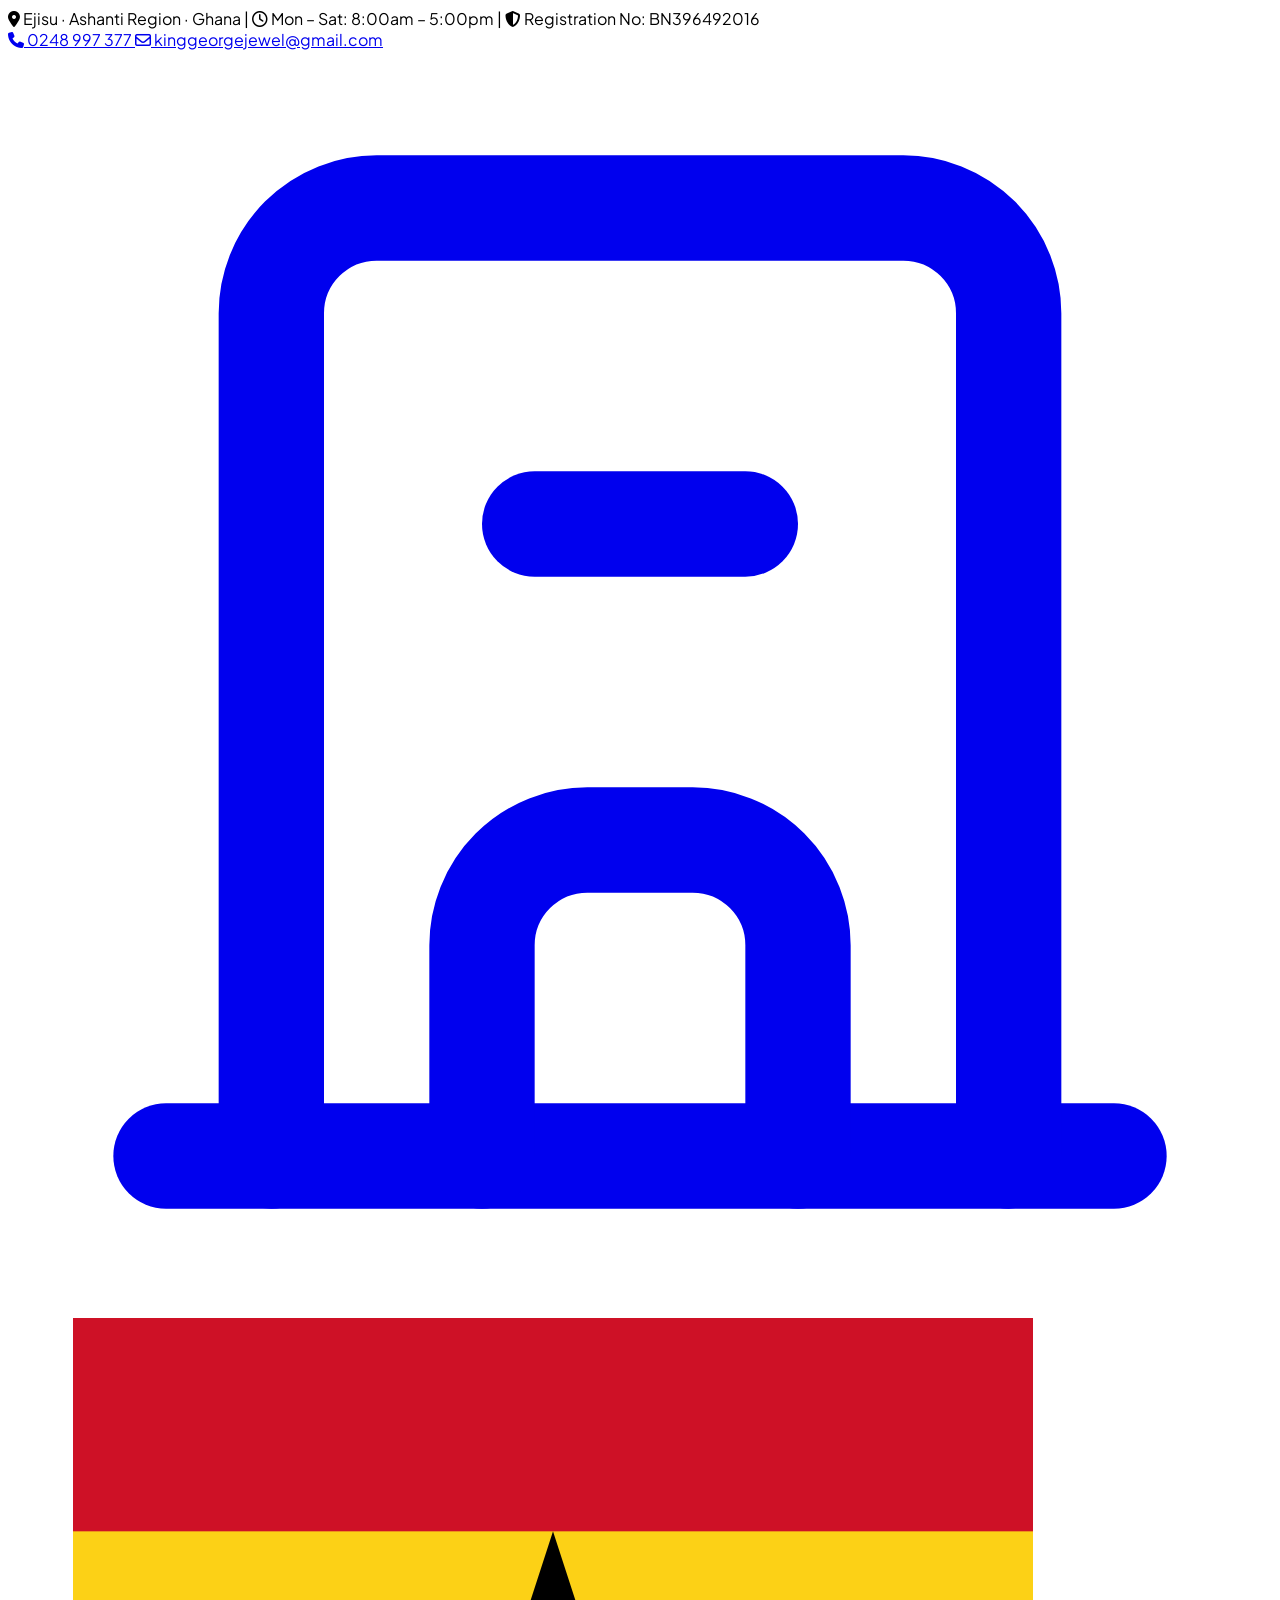
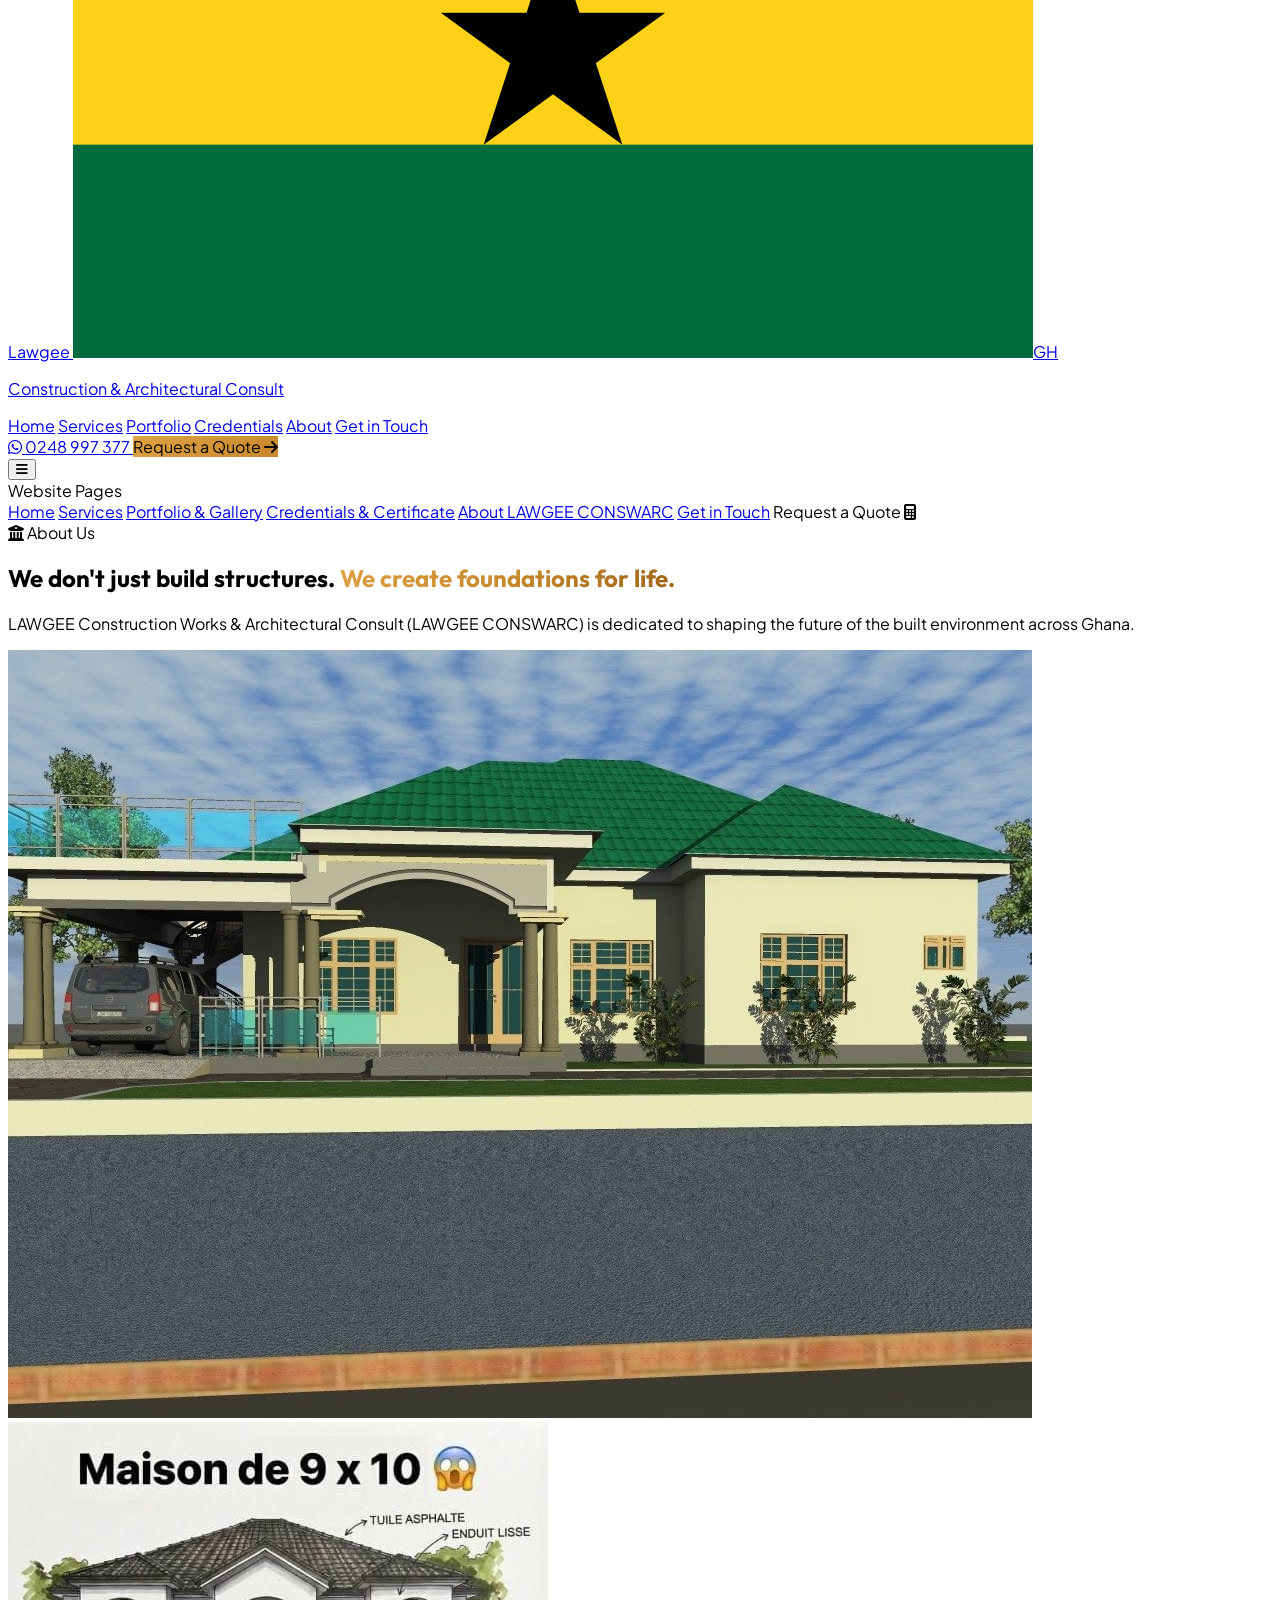
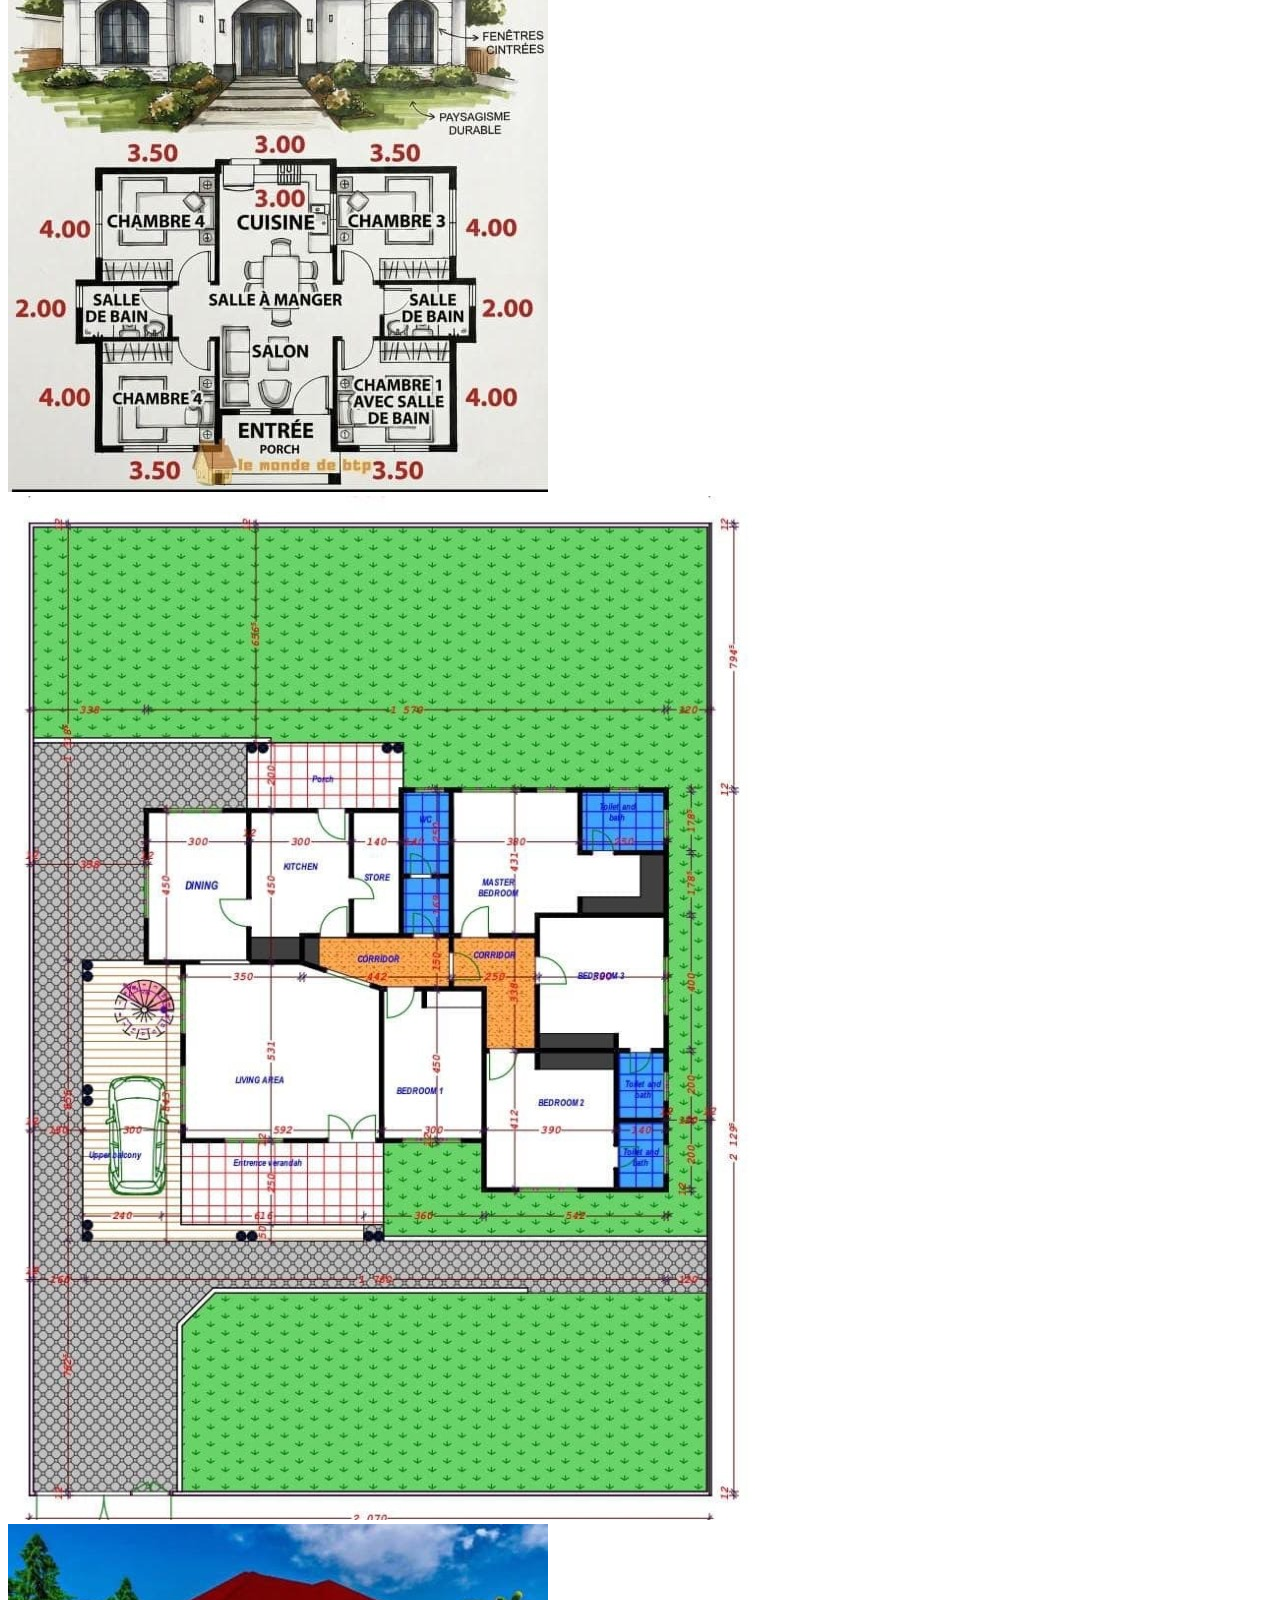
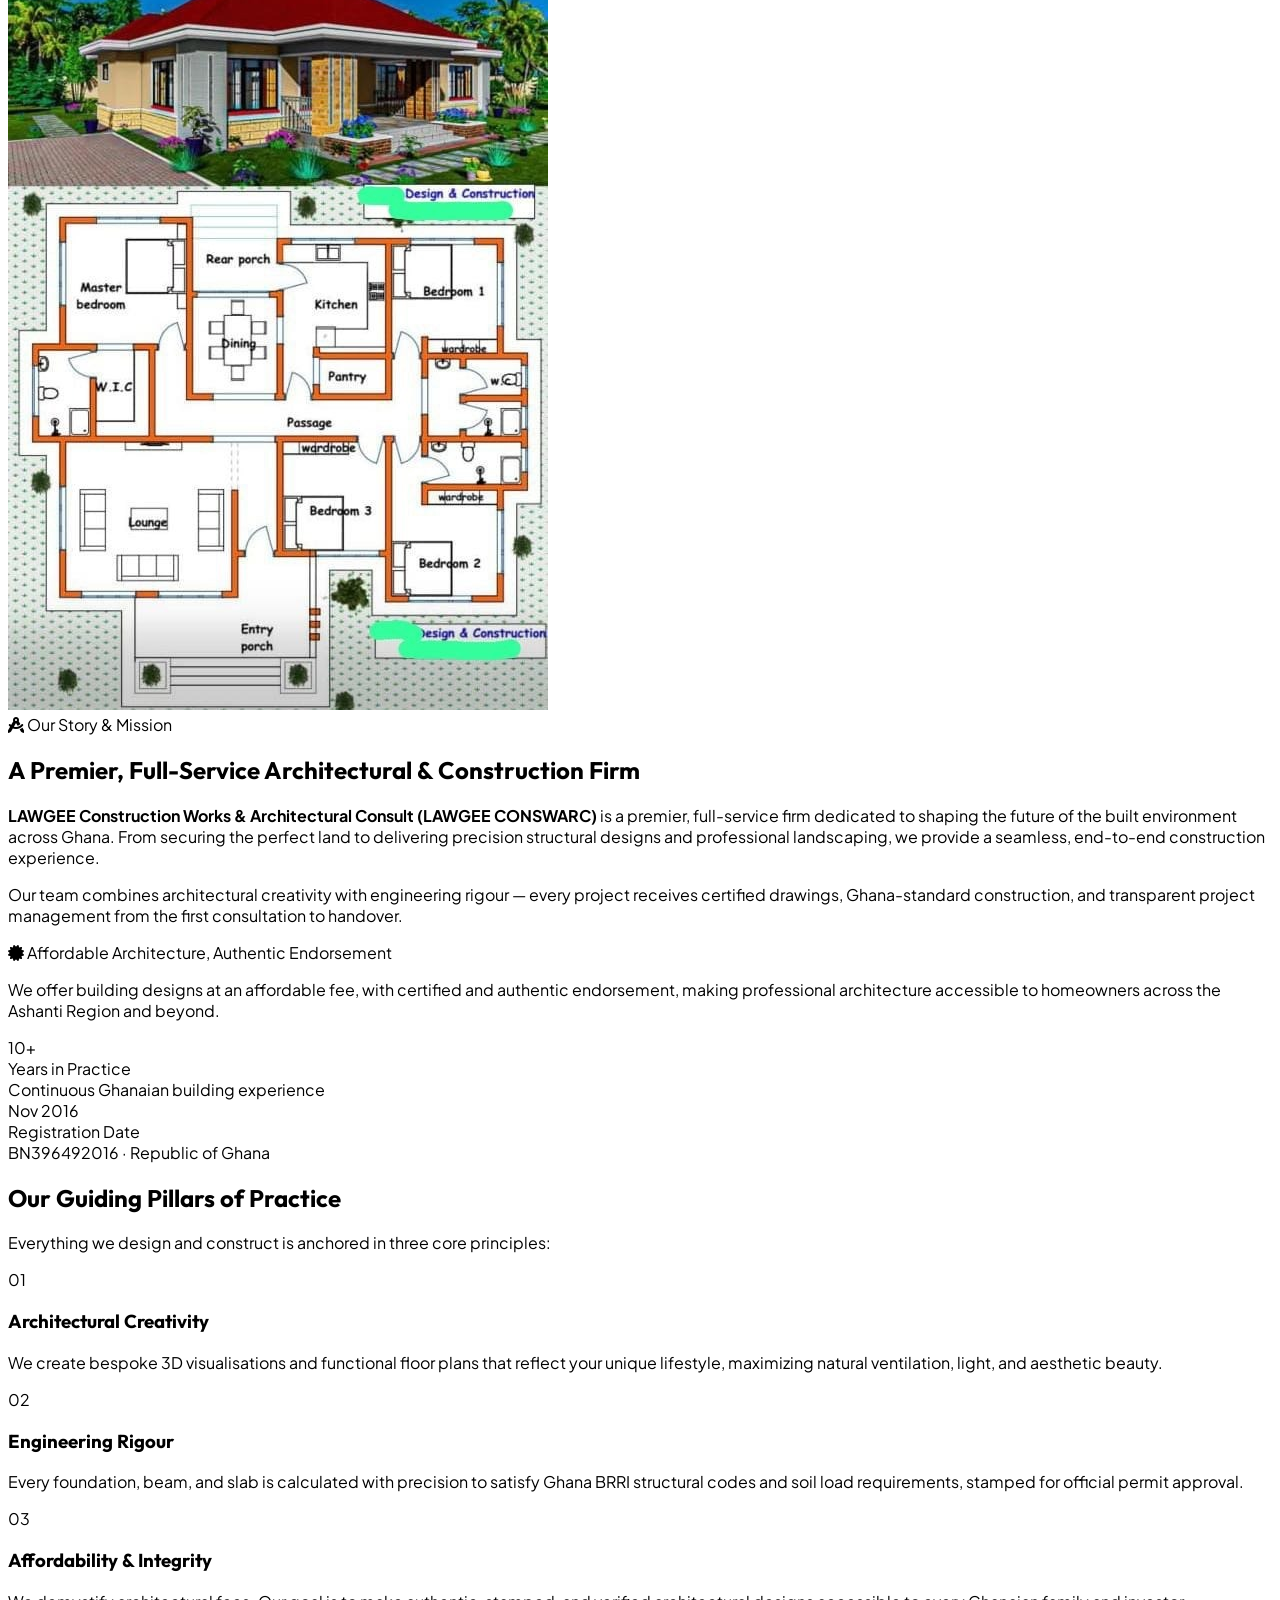
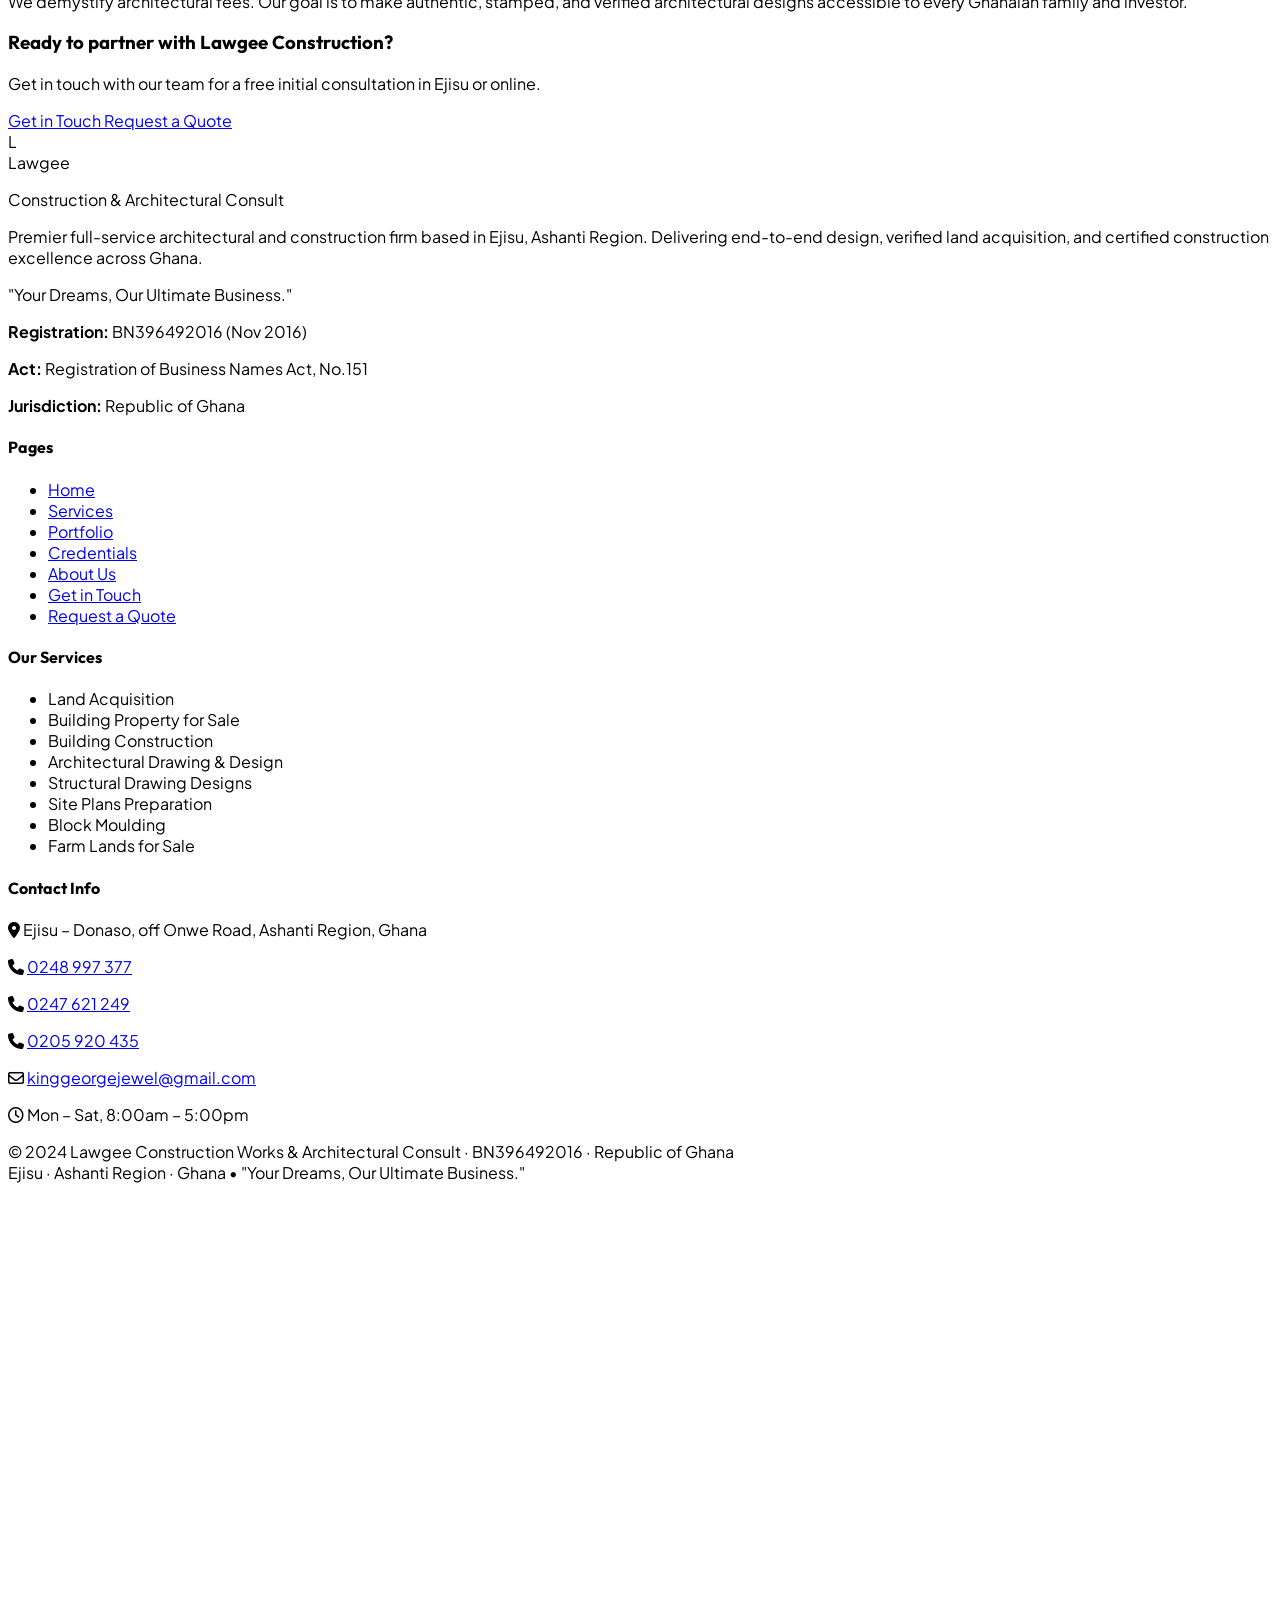
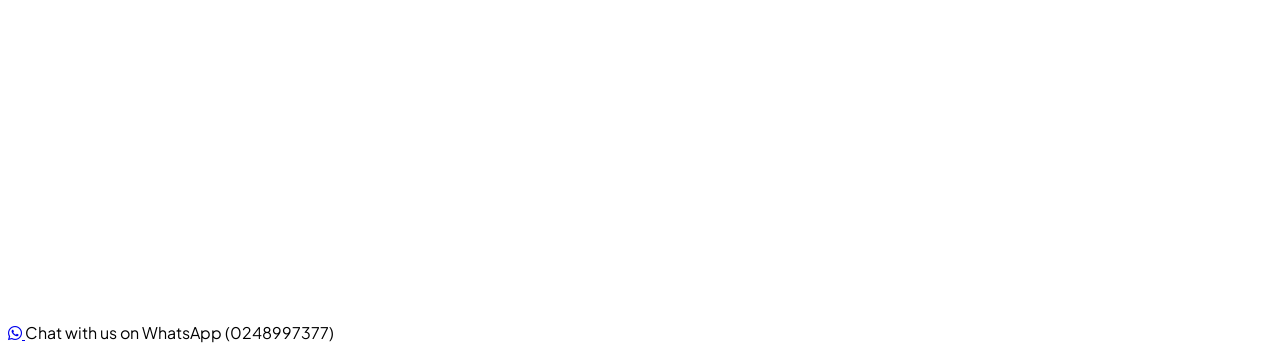
==== commit edbc69ce: "Replace Ghana flag emblems with official Wikimedia Ghana flag across badges and navbar" ====
--- a/about.html
+++ b/about.html
@@ -81,7 +81,7 @@
           <div>
             <div class="flex items-center gap-1.5">
               <span class="font-heading font-extrabold text-2xl tracking-tight text-brand-navy">Lawgee</span>
-              <span class="text-xs uppercase tracking-widest font-bold bg-amber-100 text-amber-900 px-1.5 py-0.5 rounded border border-amber-300 flex items-center gap-1"><img src="assets/images/ghana-flag.jpg" alt="Ghana Flag" class="w-3.5 h-2.5 object-cover rounded-xs"><span>GH</span></span>
+              <span class="text-xs uppercase tracking-widest font-bold bg-amber-100 text-amber-900 px-1.5 py-0.5 rounded border border-amber-300 flex items-center gap-1"><img src="assets/images/ghana-flag.png" alt="Ghana Flag" class="w-3.5 h-2.5 object-cover rounded-xs"><span>GH</span></span>
             </div>
             <p class="text-[11px] uppercase tracking-wider text-slate-500 font-medium">Construction & Architectural Consult</p>
           </div>
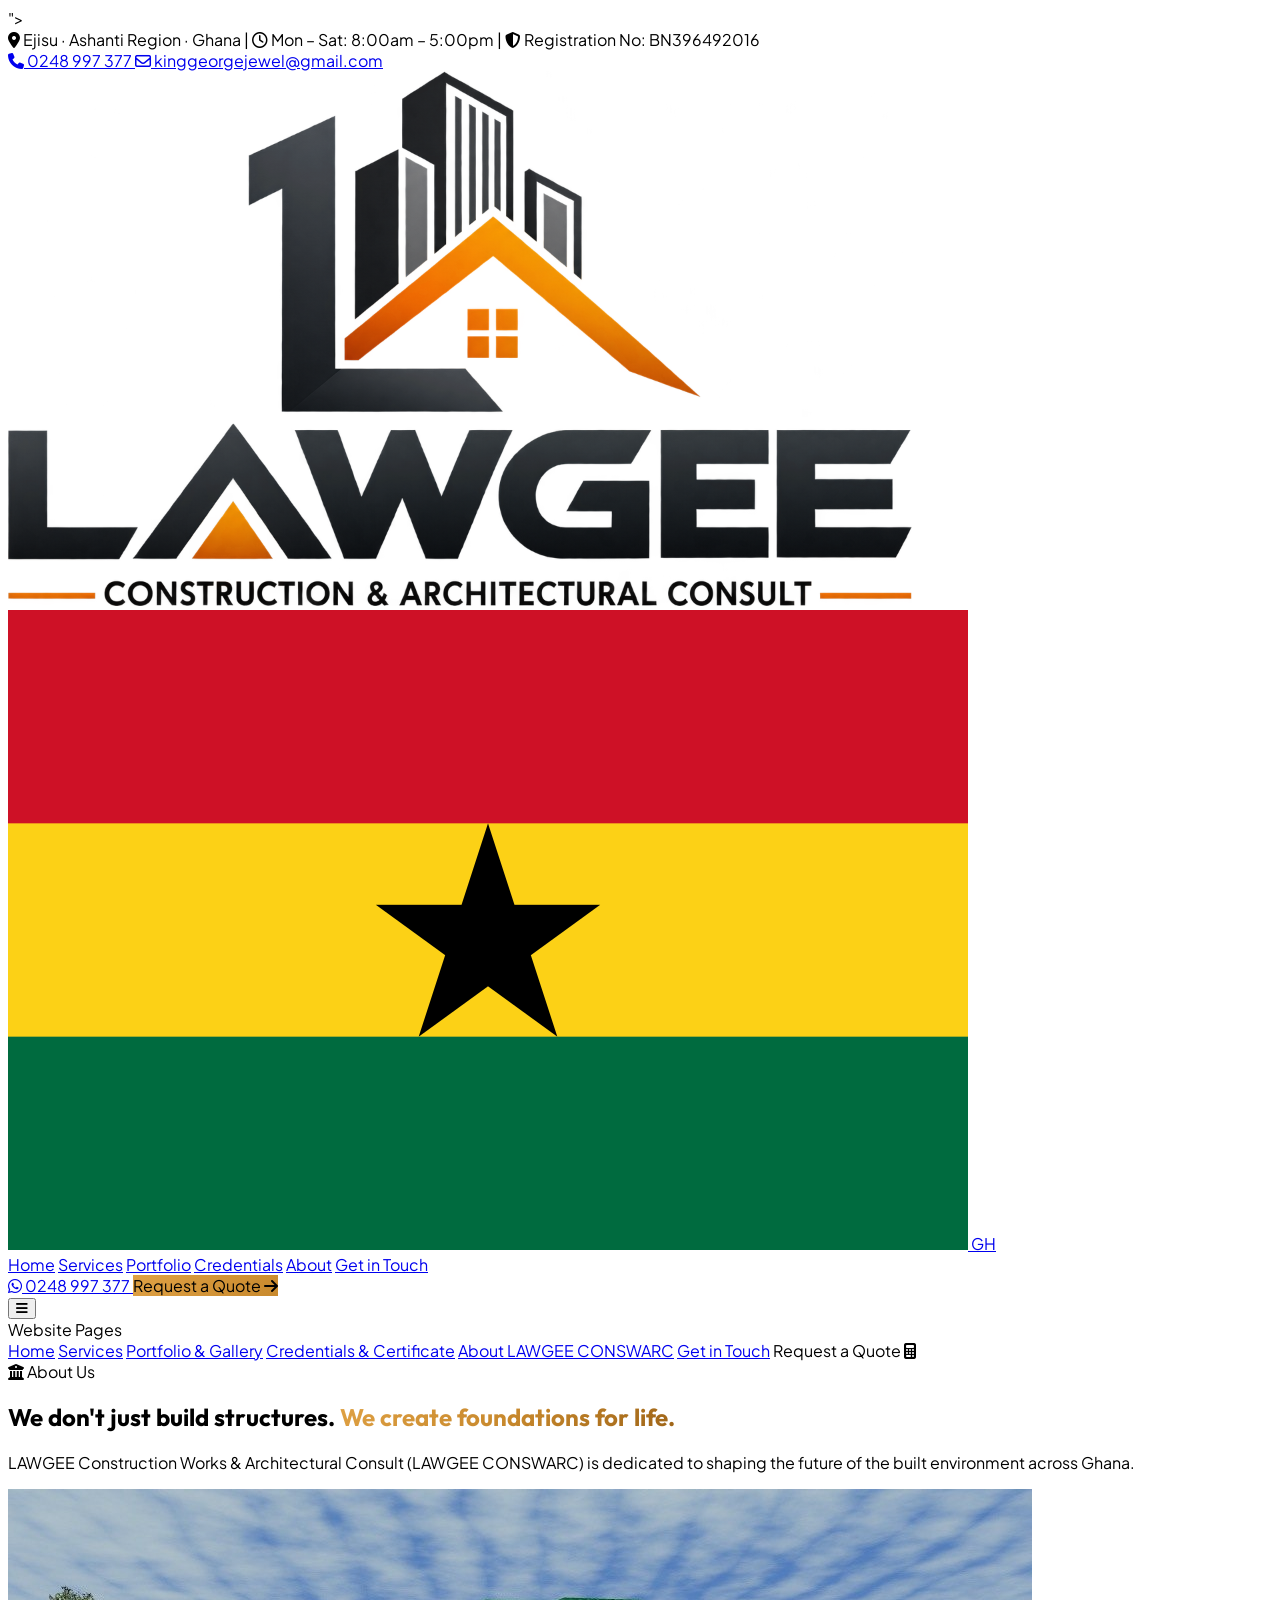
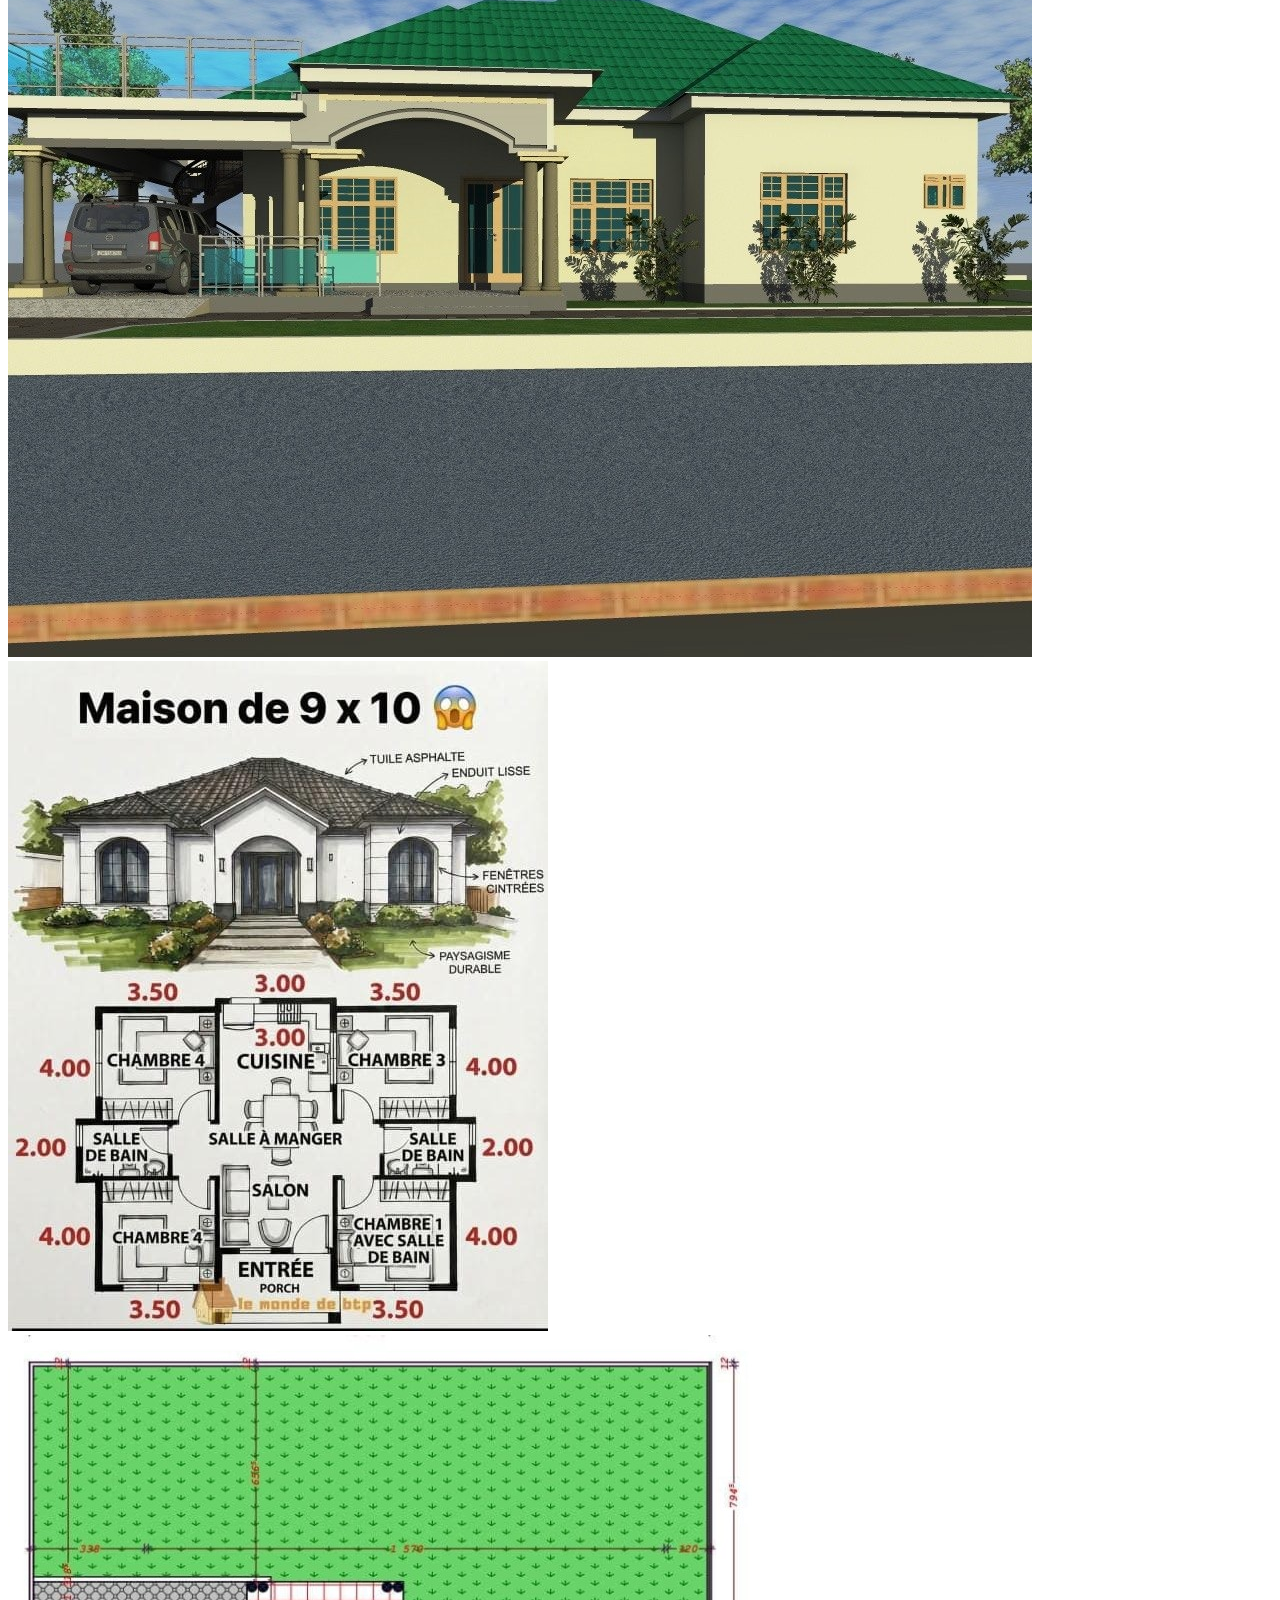
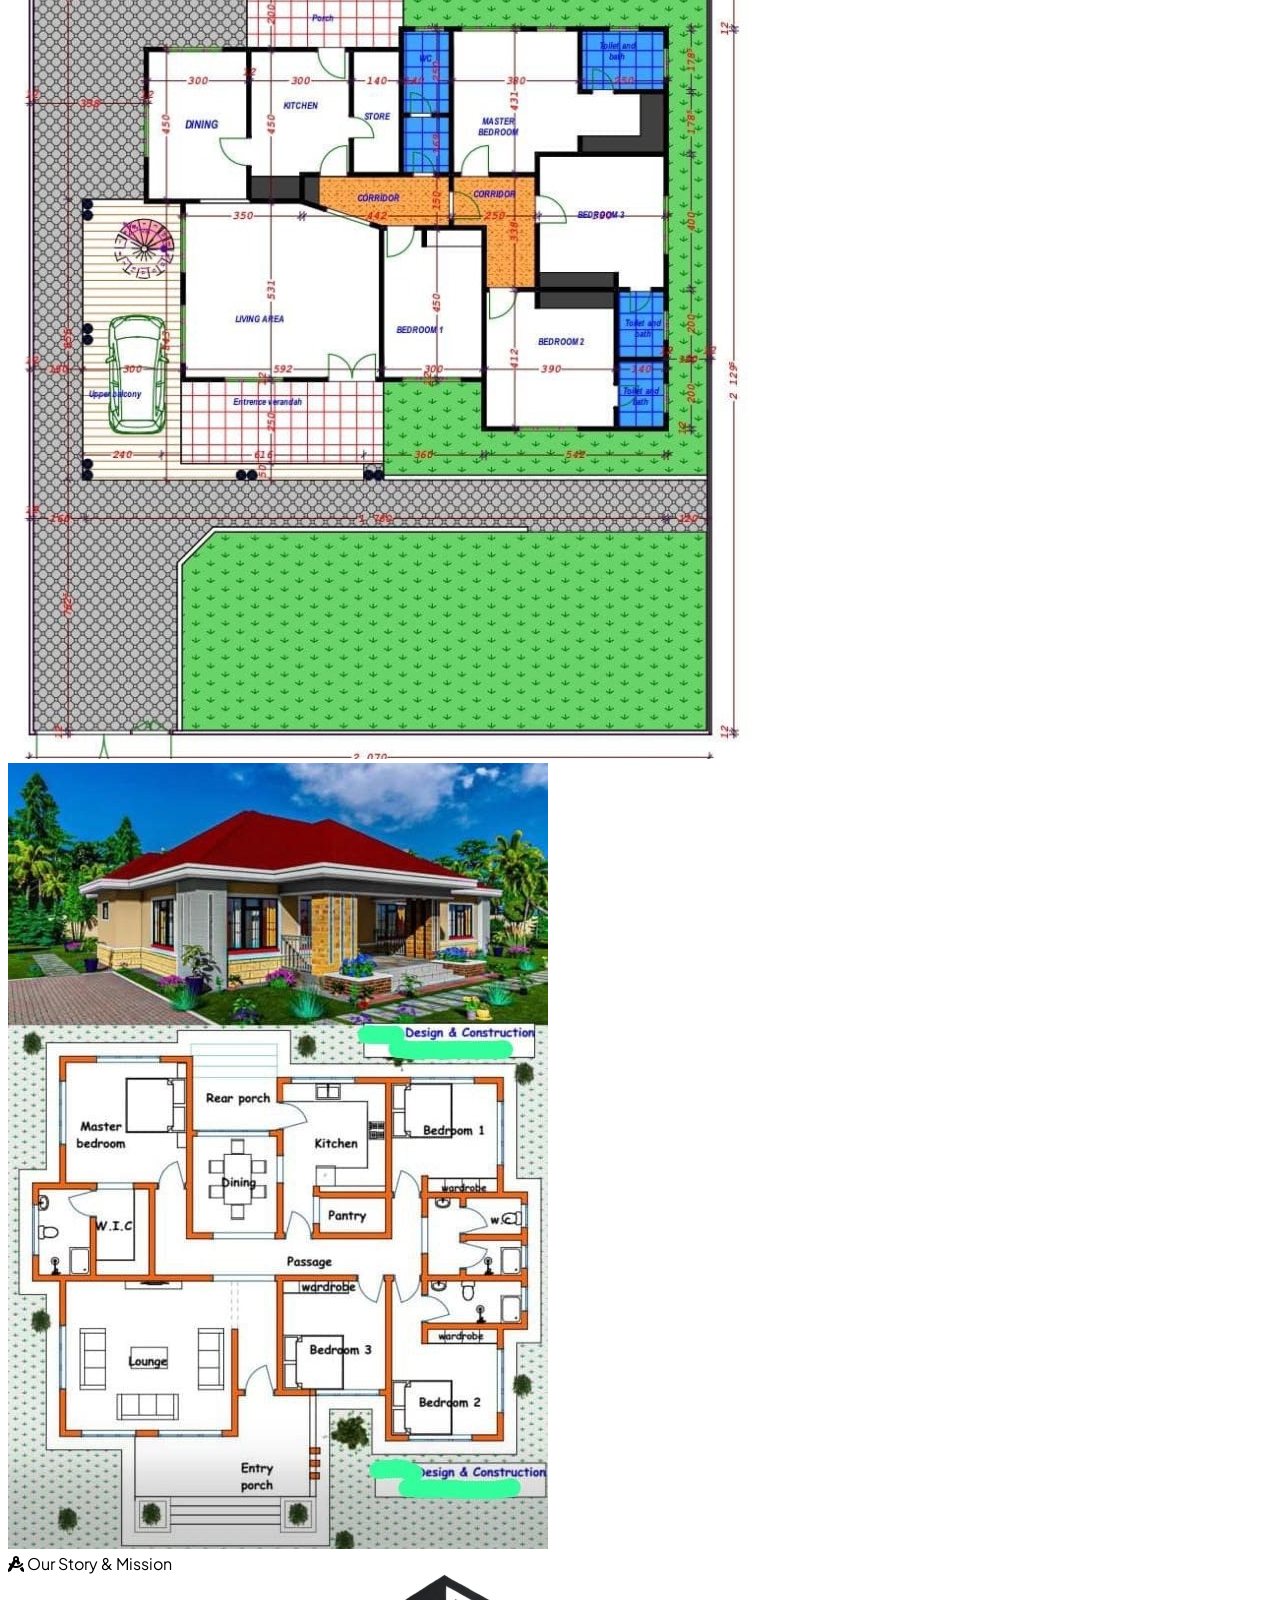
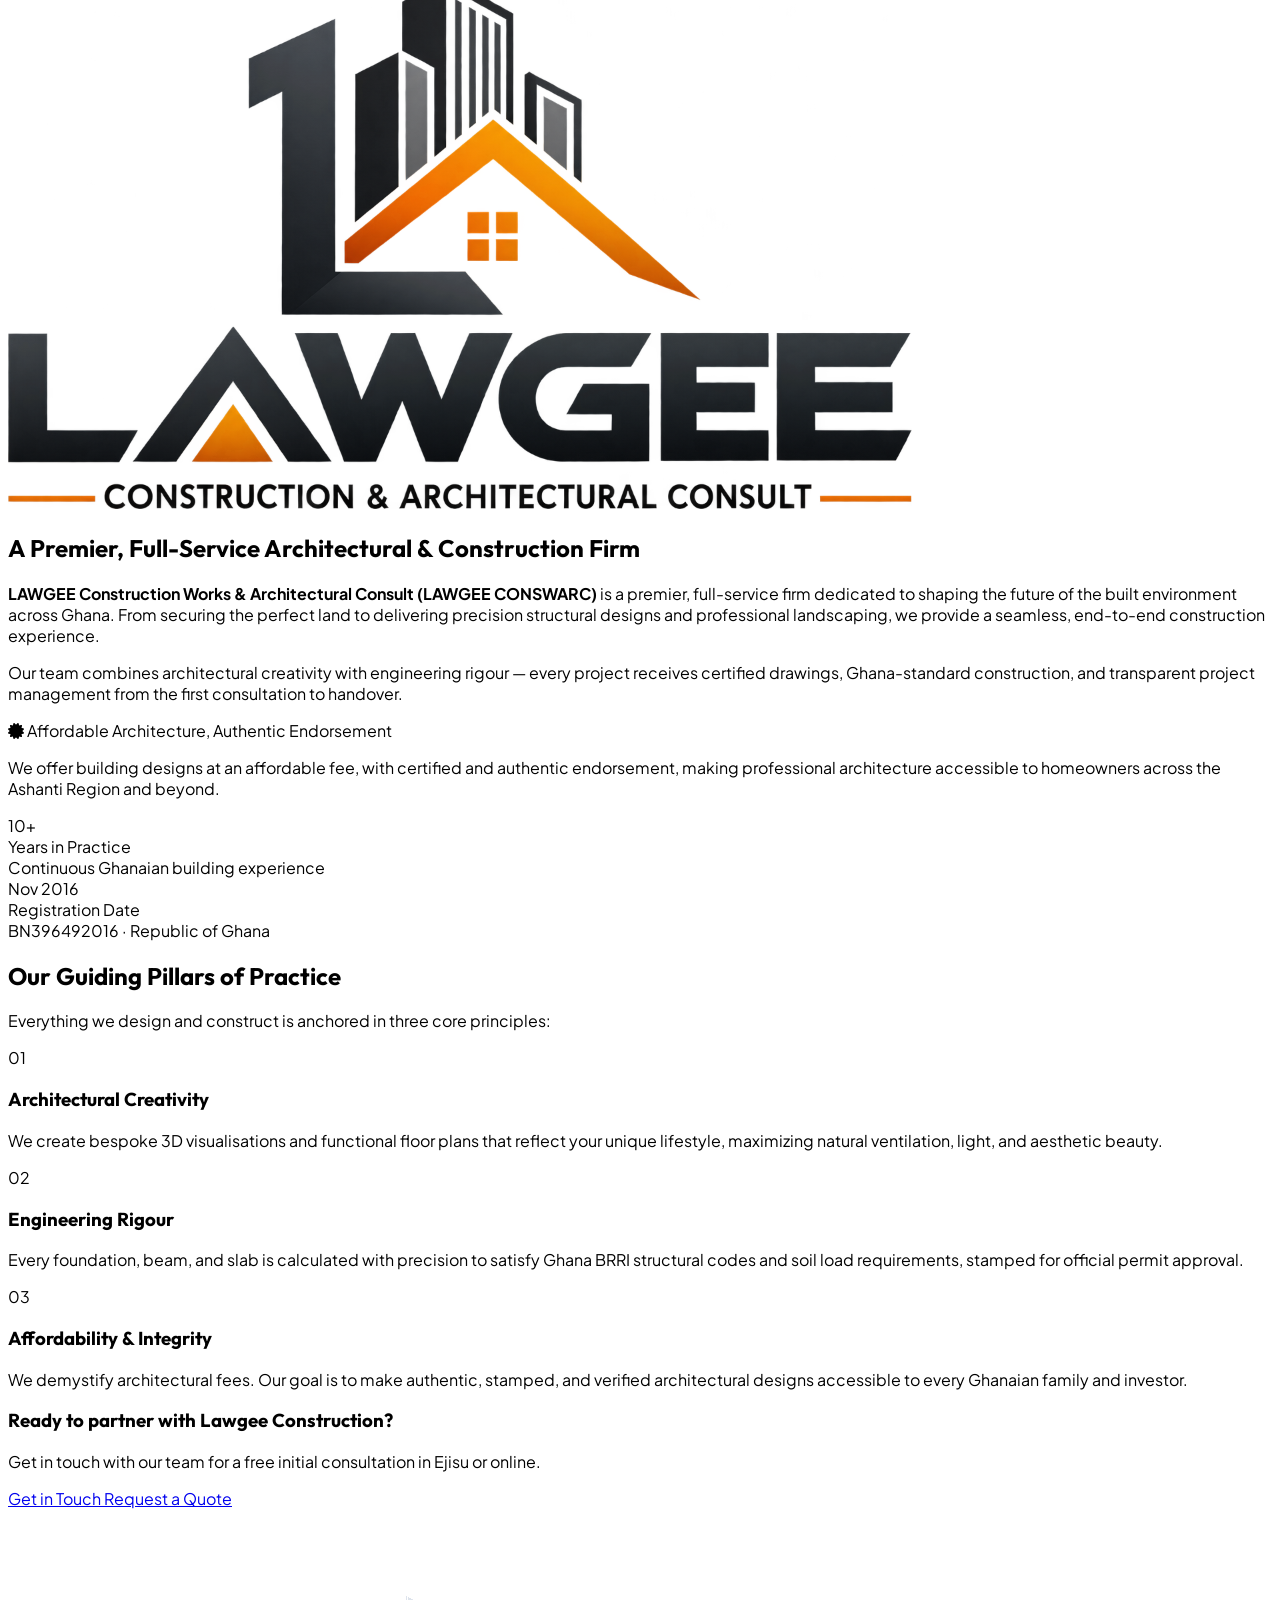
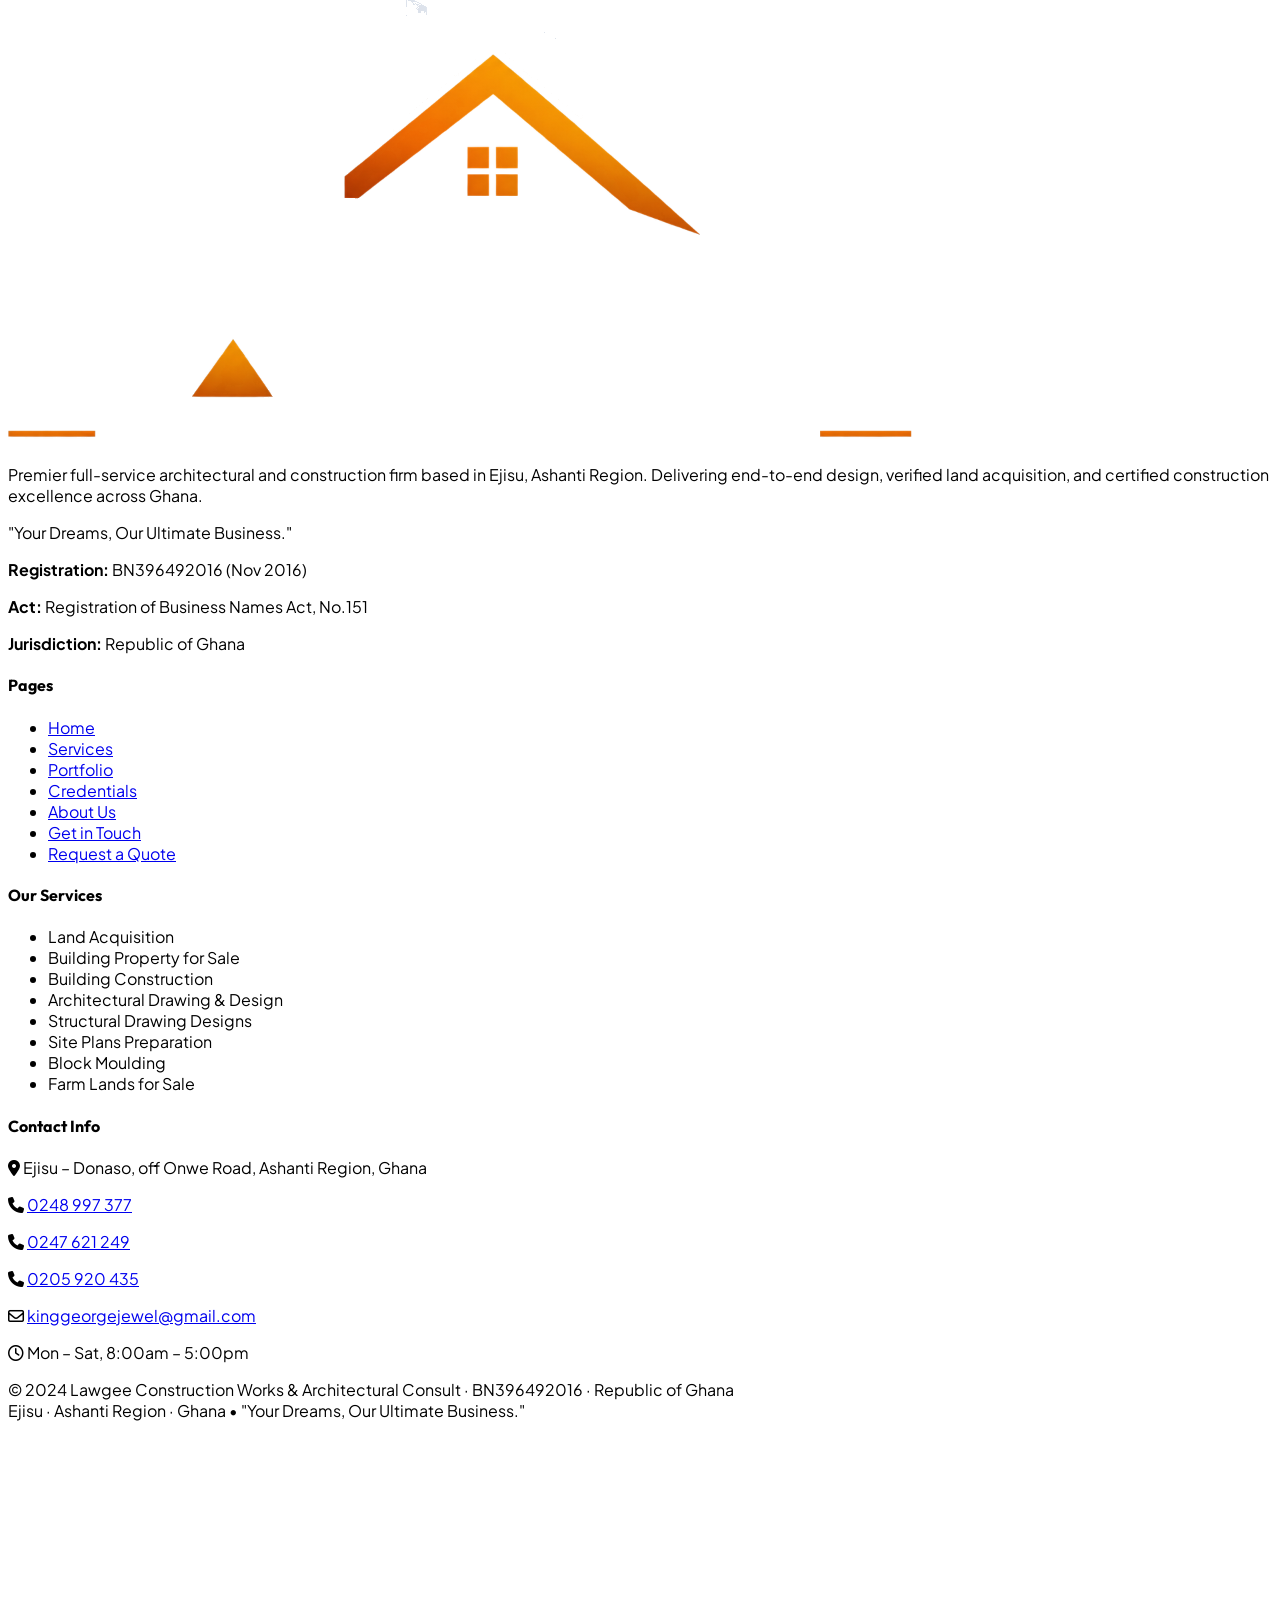
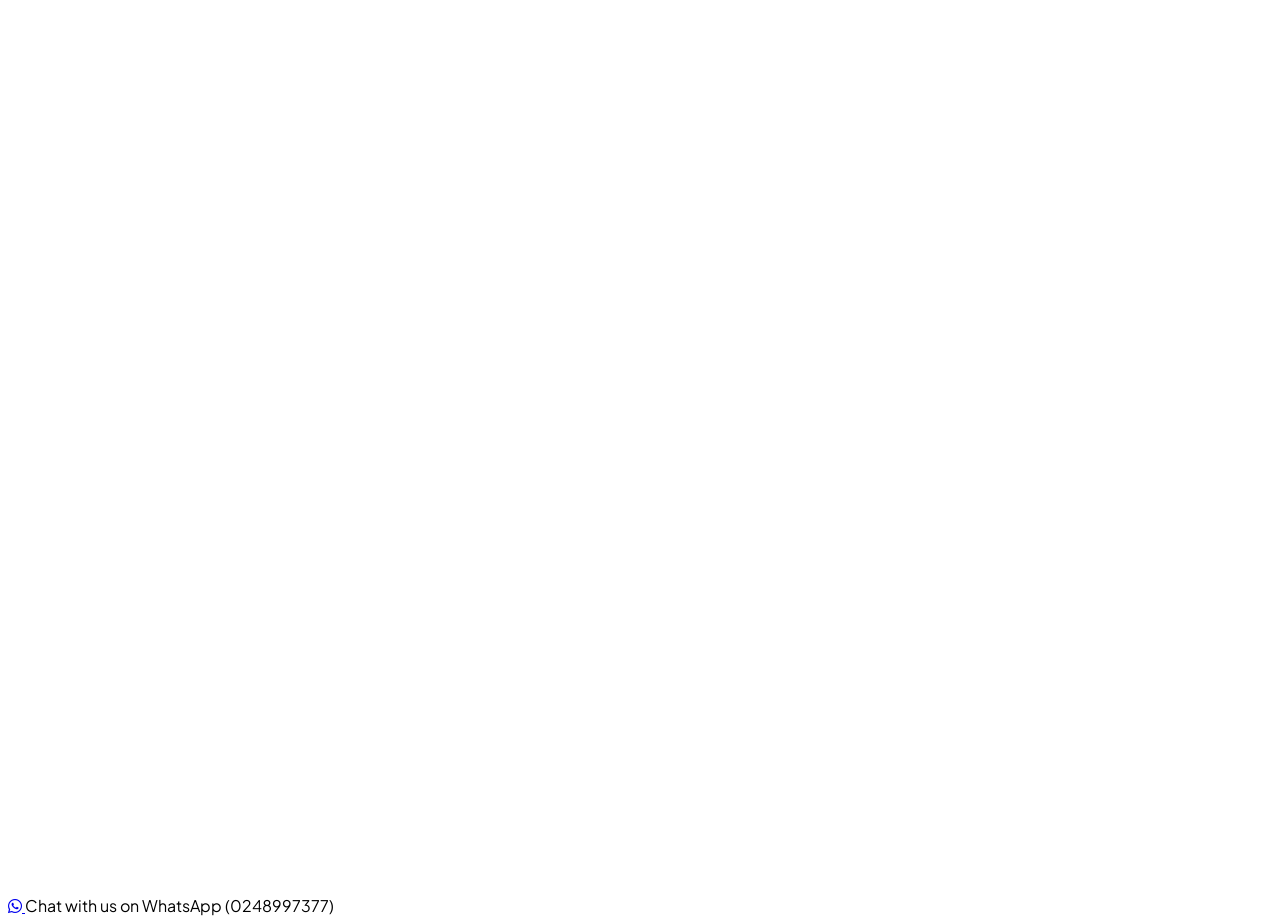
==== commit 2e19a7ae: "Integrate official Lawgee logo across navbar, footer, modals, credentials, and favicon" ====
--- a/about.html
+++ b/about.html
@@ -5,7 +5,8 @@
   <meta name="viewport" content="width=device-width, initial-scale=1.0">
   <title>About Us | Lawgee Construction Works & Architectural Consult</title>
   <meta name="description" content="Learn about Lawgee Construction Works & Architectural Consult (LAWGEE CONSWARC) in Ejisu, Ashanti Region, Ghana. 10+ years in practice, registered BN396492016.">
-  <link rel="icon" type="image/svg+xml" href="data:image/svg+xml,<svg xmlns='http://www.w3.org/2000/svg' viewBox='0 0 100 100'><rect width='100' height='100' rx='20' fill='%230b1325'/><path d='M30 25 L30 75 L75 75' stroke='%23c8892d' stroke-width='10' stroke-linecap='round' stroke-linejoin='round' fill='none'/><path d='M45 45 L70 45 L70 60' stroke='%23dfa144' stroke-width='6' stroke-linecap='round' stroke-linejoin='round' fill='none'/></svg>">
+  <link rel="icon" type="image/png" href="assets/images/favicon.png">
+  <link rel="apple-touch-icon" href="assets/images/logo-icon.png"><rect width='100' height='100' rx='20' fill='%230b1325'/><path d='M30 25 L30 75 L75 75' stroke='%23c8892d' stroke-width='10' stroke-linecap='round' stroke-linejoin='round' fill='none'/><path d='M45 45 L70 45 L70 60' stroke='%23dfa144' stroke-width='6' stroke-linecap='round' stroke-linejoin='round' fill='none'/></svg>">
   <link rel="preconnect" href="https://fonts.googleapis.com">
   <link rel="preconnect" href="https://fonts.gstatic.com" crossorigin>
   <link href="https://fonts.googleapis.com/css2?family=Outfit:wght@300;400;500;600;700;800&family=Plus+Jakarta+Sans:wght@300;400;500;600;700&display=swap" rel="stylesheet">
@@ -69,22 +70,12 @@
     <div class="max-w-7xl mx-auto px-4 sm:px-6 lg:px-8">
       <div class="flex items-center justify-between h-20">
         
-        <a href="index.html" class="flex items-center gap-3 group">
-          <div class="w-12 h-12 rounded-xl bg-brand-navy flex items-center justify-center text-amber-400 shadow-md group-hover:scale-105 transition-transform duration-200 border border-amber-500/30">
-            <svg class="w-7 h-7" viewBox="0 0 24 24" fill="none" stroke="currentColor" stroke-width="2" stroke-linecap="round" stroke-linejoin="round">
-              <path d="M3 21h18"/>
-              <path d="M5 21V5a2 2 0 0 1 2-2h10a2 2 0 0 1 2 2v16"/>
-              <path d="M9 21v-4a2 2 0 0 1 2-2h2a2 2 0 0 1 2 2v4"/>
-              <path d="M10 9h4"/>
-            </svg>
-          </div>
-          <div>
-            <div class="flex items-center gap-1.5">
-              <span class="font-heading font-extrabold text-2xl tracking-tight text-brand-navy">Lawgee</span>
-              <span class="text-xs uppercase tracking-widest font-bold bg-amber-100 text-amber-900 px-1.5 py-0.5 rounded border border-amber-300 flex items-center gap-1"><img src="assets/images/ghana-flag.png" alt="Ghana Flag" class="w-3.5 h-2.5 object-cover rounded-xs"><span>GH</span></span>
-            </div>
-            <p class="text-[11px] uppercase tracking-wider text-slate-500 font-medium">Construction & Architectural Consult</p>
-          </div>
+        <a href="index.html" class="flex items-center gap-2.5 sm:gap-3 group py-1">
+          <img src="assets/images/logo.png" alt="Lawgee Construction Works & Architectural Consult" class="h-11 sm:h-14 w-auto object-contain group-hover:scale-[1.02] transition-transform">
+          <span class="text-xs uppercase tracking-widest font-bold bg-amber-100 text-amber-900 px-1.5 py-0.5 rounded border border-amber-300 hidden sm:flex items-center gap-1">
+            <img src="assets/images/ghana-flag.png" alt="Ghana Flag" class="w-3.5 h-2.5 object-cover rounded-xs">
+            <span>GH</span>
+          </span>
         </a>
 
         <!-- Desktop Navigation Links -->
@@ -188,8 +179,11 @@
 
           <!-- Narrative Text -->
           <div class="lg:col-span-6 space-y-6">
-            <div class="inline-flex items-center gap-2 px-3 py-1 rounded-full bg-amber-100 text-amber-800 text-xs font-bold uppercase tracking-wider">
-              <i class="fa-solid fa-compass-drafting"></i> Our Story & Mission
+            <div class="flex items-center justify-between flex-wrap gap-4">
+              <div class="inline-flex items-center gap-2 px-3 py-1 rounded-full bg-amber-100 text-amber-800 text-xs font-bold uppercase tracking-wider">
+                <i class="fa-solid fa-compass-drafting"></i> Our Story & Mission
+              </div>
+              <img src="assets/images/logo.png" alt="Lawgee Official Corporate Logo" class="h-14 w-auto object-contain hidden sm:block">
             </div>
 
             <h2 class="text-3xl font-extrabold text-brand-navy font-heading leading-tight">
@@ -302,14 +296,10 @@
     <div class="max-w-7xl mx-auto px-4 sm:px-6 lg:px-8 space-y-12">
       <div class="grid grid-cols-1 md:grid-cols-2 lg:grid-cols-5 gap-8">
         <div class="lg:col-span-2 space-y-4">
-          <div class="flex items-center gap-3">
-            <div class="w-10 h-10 rounded-xl bg-amber-600 flex items-center justify-center text-white font-bold font-heading text-lg">
-              L
-            </div>
-            <div>
-              <span class="font-heading font-extrabold text-xl text-white tracking-tight">Lawgee</span>
-              <p class="text-[11px] uppercase tracking-wider text-amber-400">Construction & Architectural Consult</p>
-            </div>
+          <div class="space-y-3">
+            <a href="index.html" class="inline-block group">
+              <img src="assets/images/logo-white.png" alt="Lawgee Construction Works & Architectural Consult" class="h-14 sm:h-16 w-auto object-contain group-hover:opacity-95 transition-opacity">
+            </a>
           </div>
           <p class="text-xs text-slate-400 leading-relaxed max-w-sm">
             Premier full-service architectural and construction firm based in Ejisu, Ashanti Region. Delivering end-to-end design, verified land acquisition, and certified construction excellence across Ghana.
@@ -405,12 +395,15 @@
       
       <!-- Modal Header Bar -->
       <div class="px-5 py-3.5 border-b border-slate-800 flex items-center justify-between bg-slate-950 flex-shrink-0">
-        <div>
-          <div class="flex items-center gap-2">
-            <h3 class="text-base sm:text-lg font-bold text-white font-heading">Request a Quote & Consultation</h3>
+        <div class="flex items-center gap-3">
+          <img src="assets/images/logo-icon.png" alt="Lawgee Logo Mark" class="w-9 h-9 object-contain drop-shadow-sm flex-shrink-0">
+          <div>
+            <div class="flex items-center gap-2">
+              <h3 class="text-base sm:text-lg font-bold text-white font-heading">Request a Quote & Consultation</h3>
             <span class="text-[10px] font-bold bg-amber-500/20 text-amber-300 px-2 py-0.5 rounded border border-amber-500/30">Free</span>
           </div>
           <p class="text-xs text-slate-400">Lawgee Construction Works & Architectural Consult</p>
+          </div>
         </div>
         <button id="quoteModalClose" type="button" class="p-2 rounded-lg text-slate-400 hover:text-white hover:bg-slate-800 transition-colors cursor-pointer" aria-label="Close dialog">
           <i class="fa-solid fa-xmark text-lg"></i>
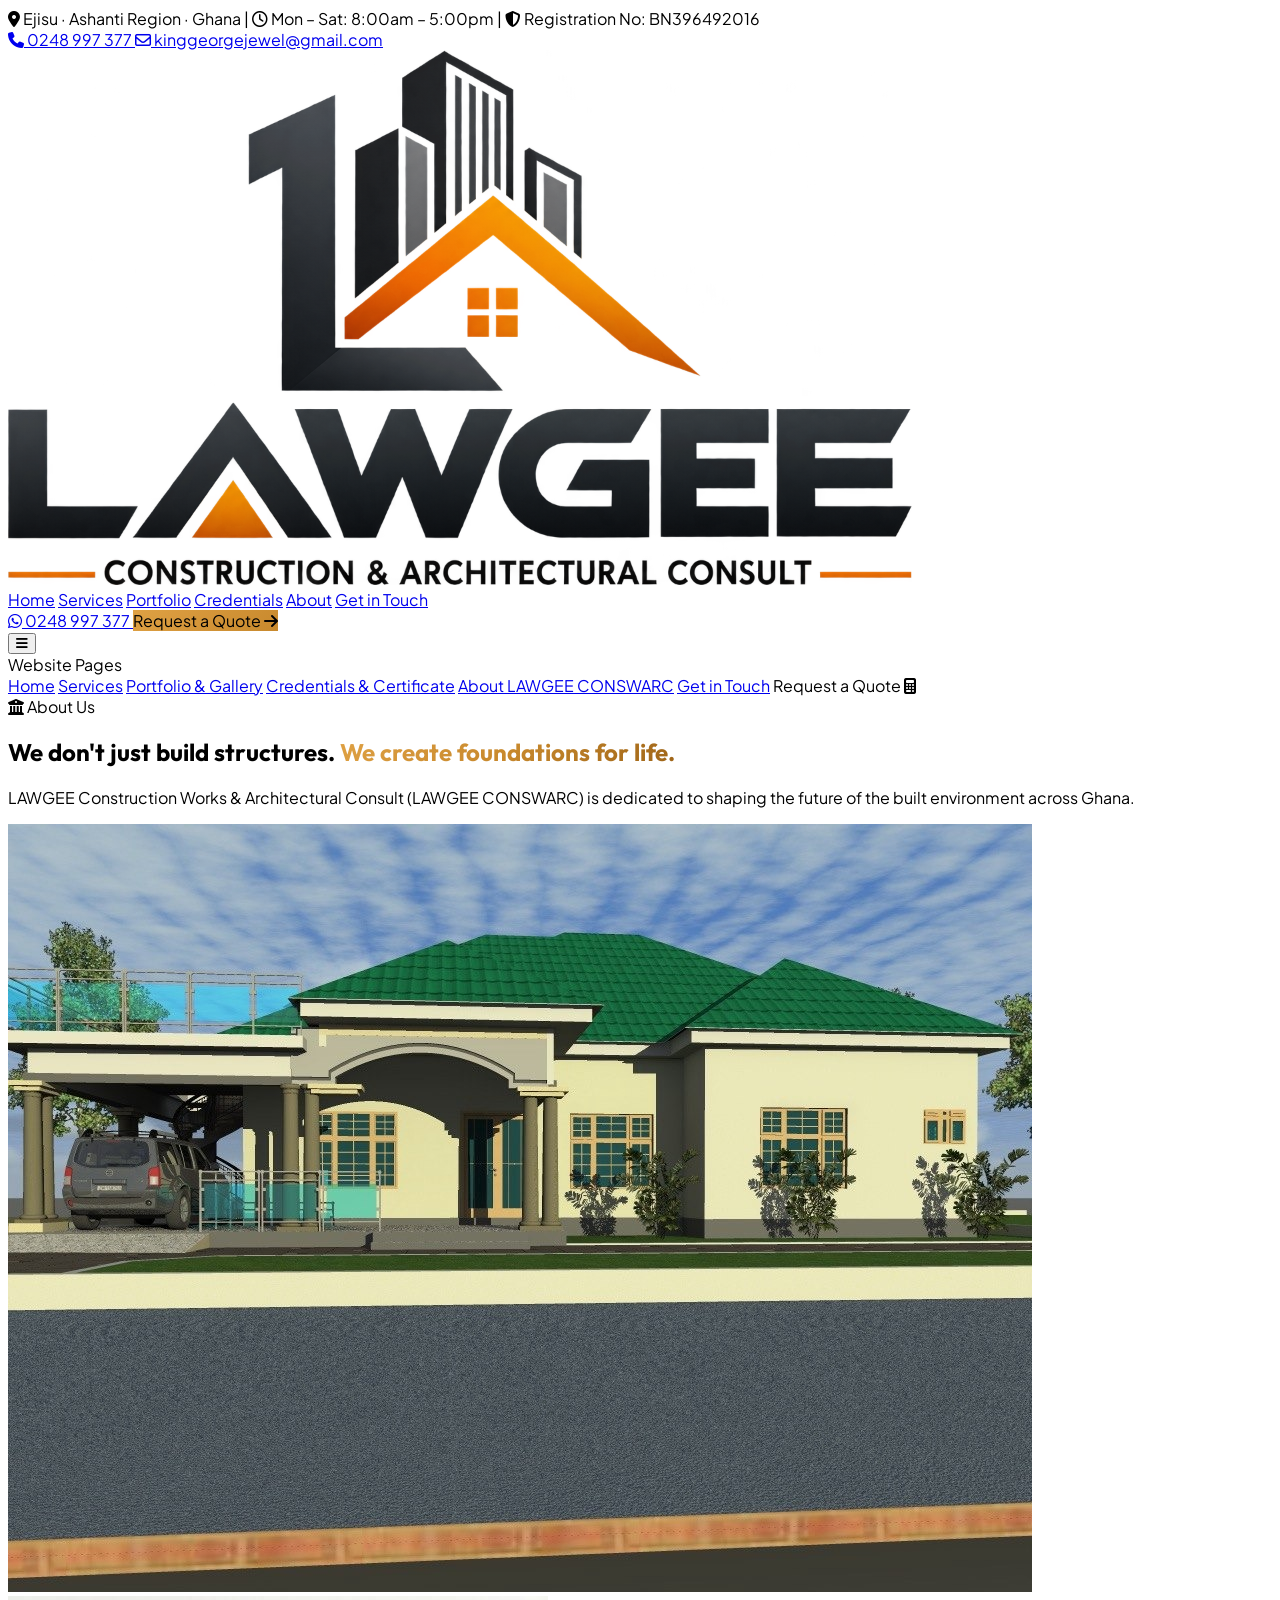
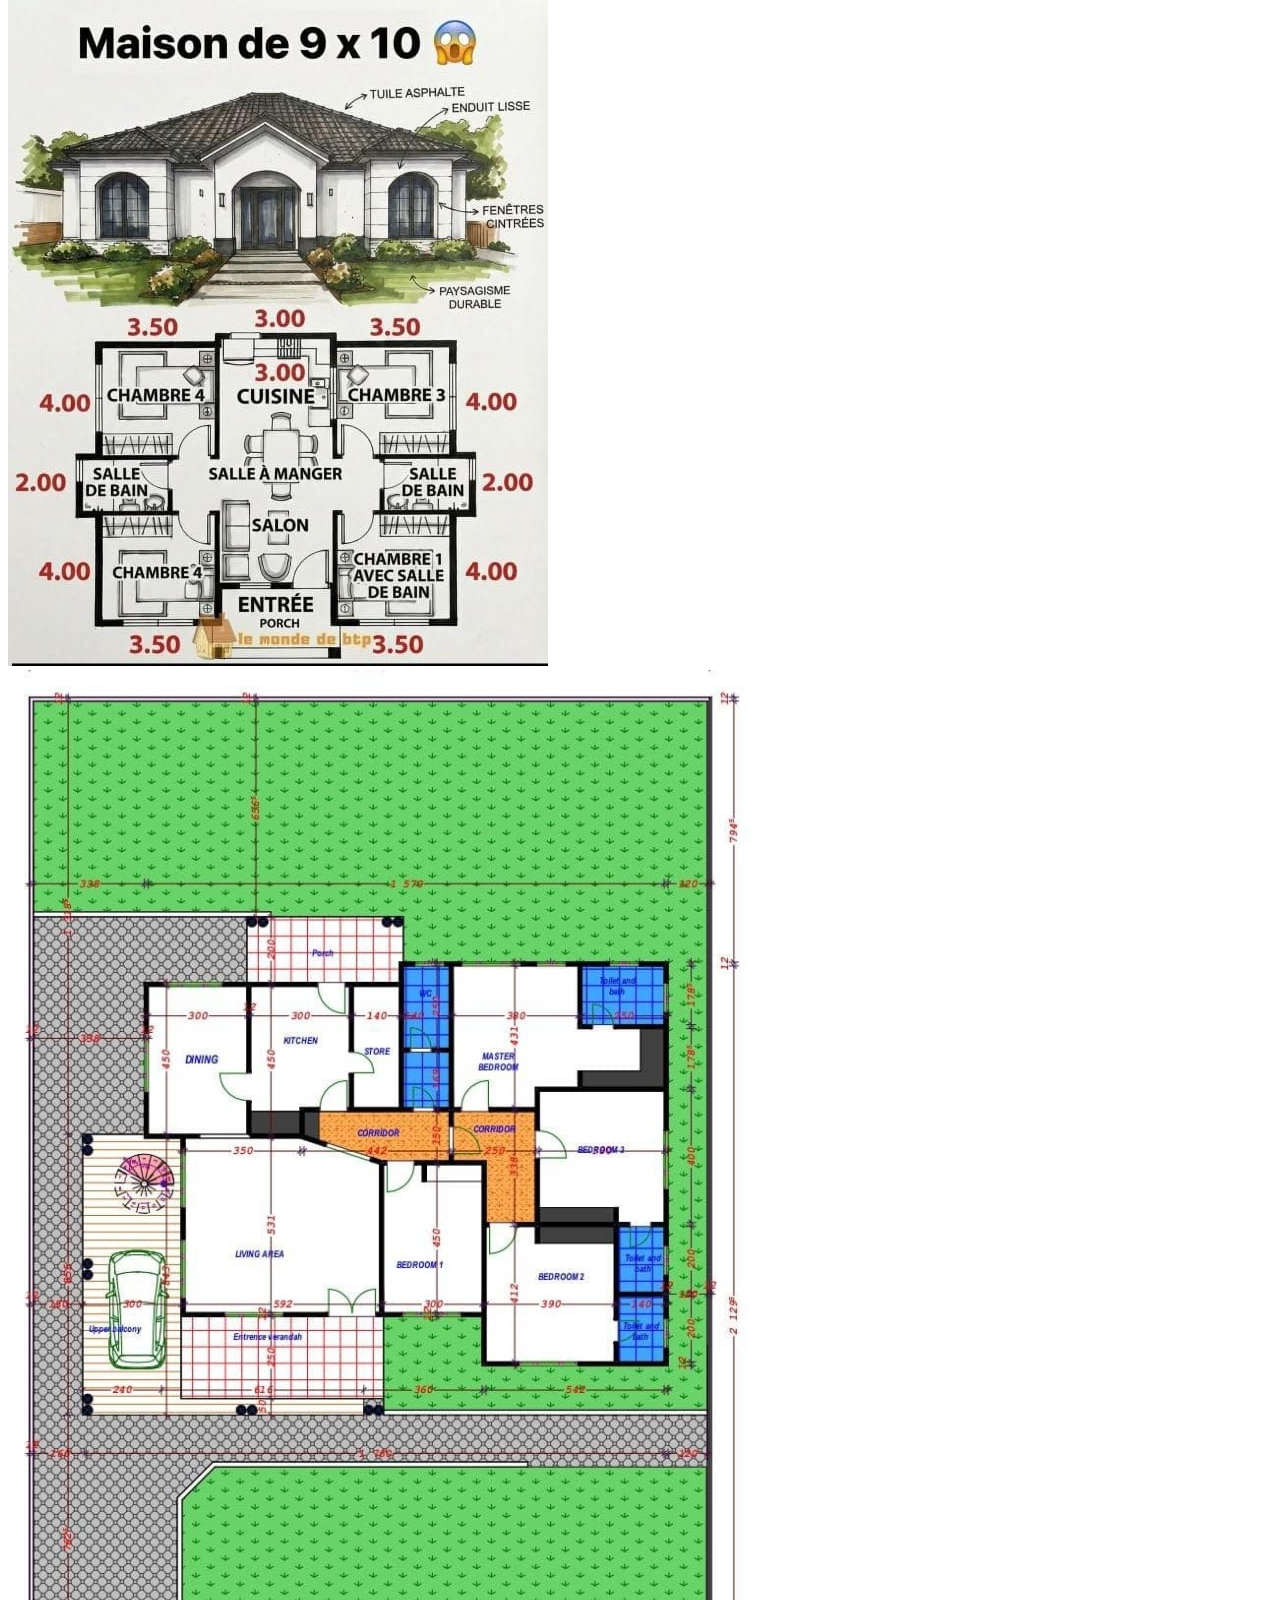
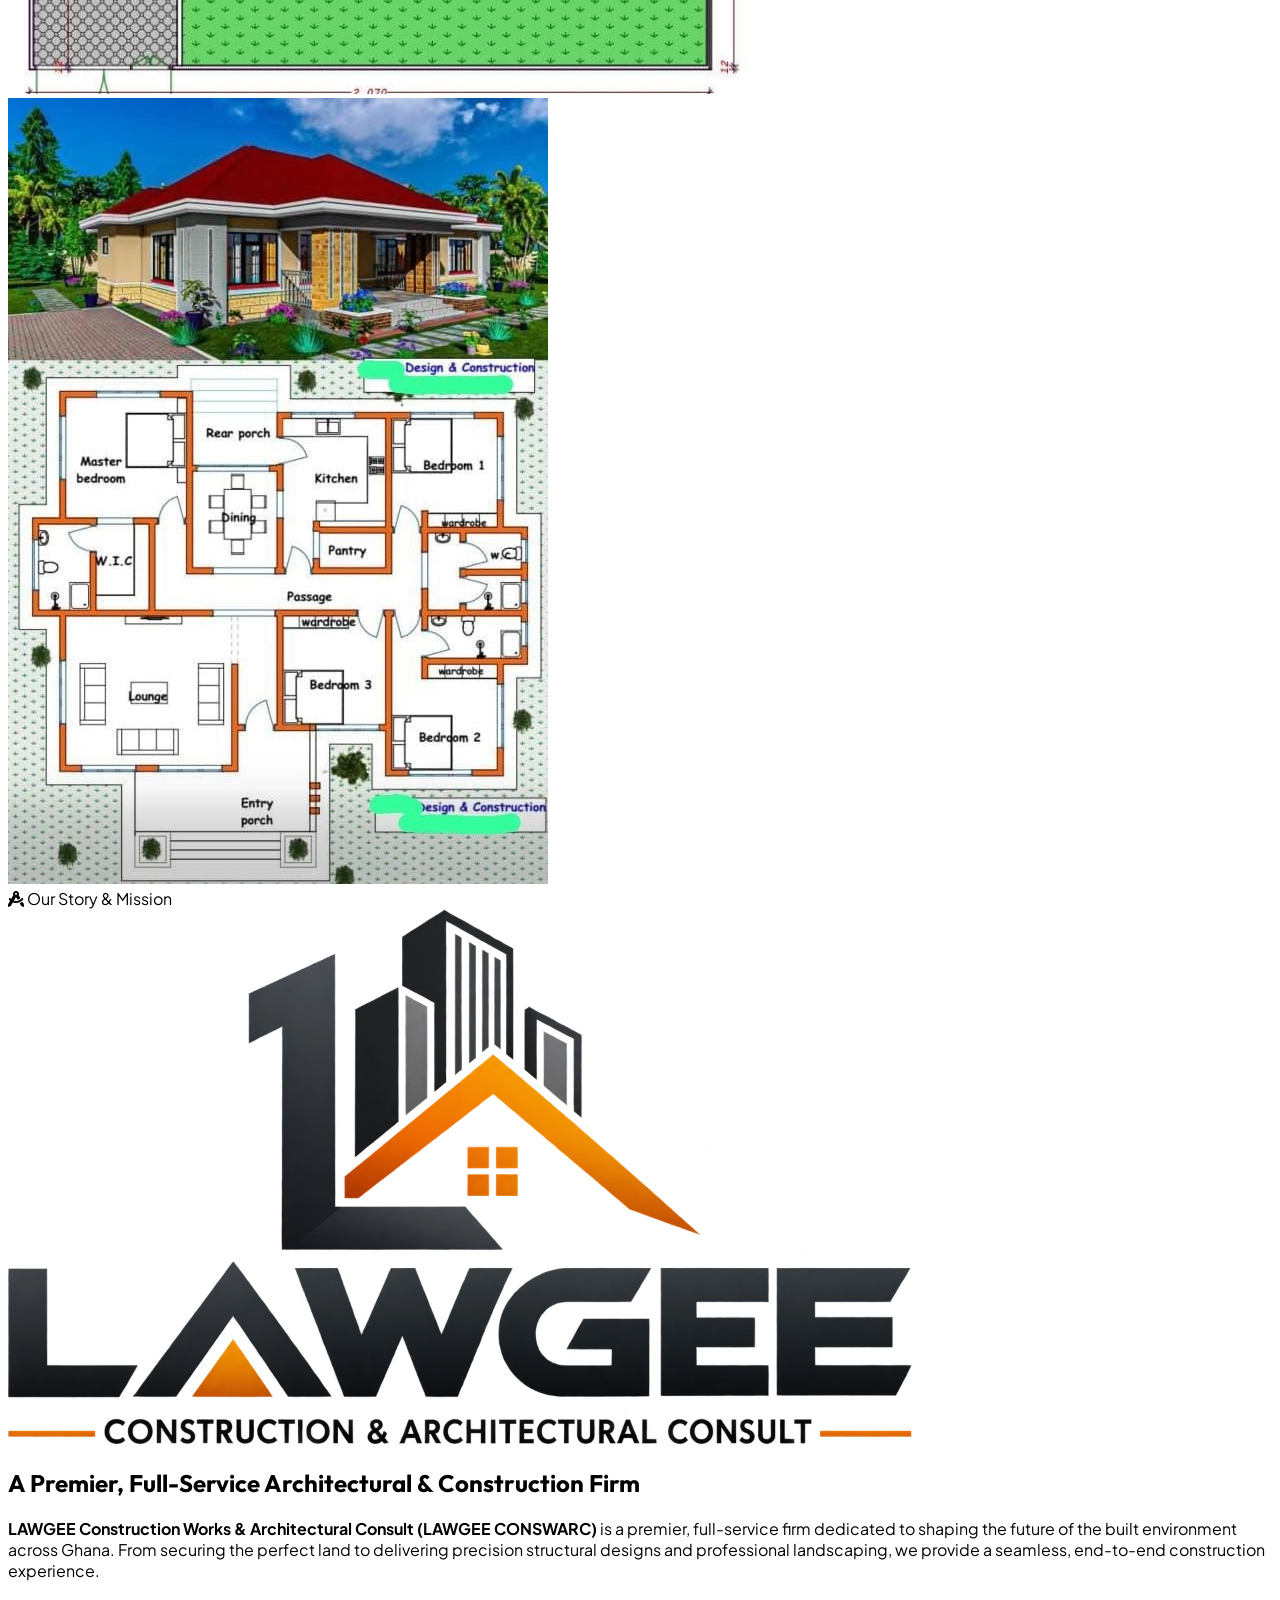
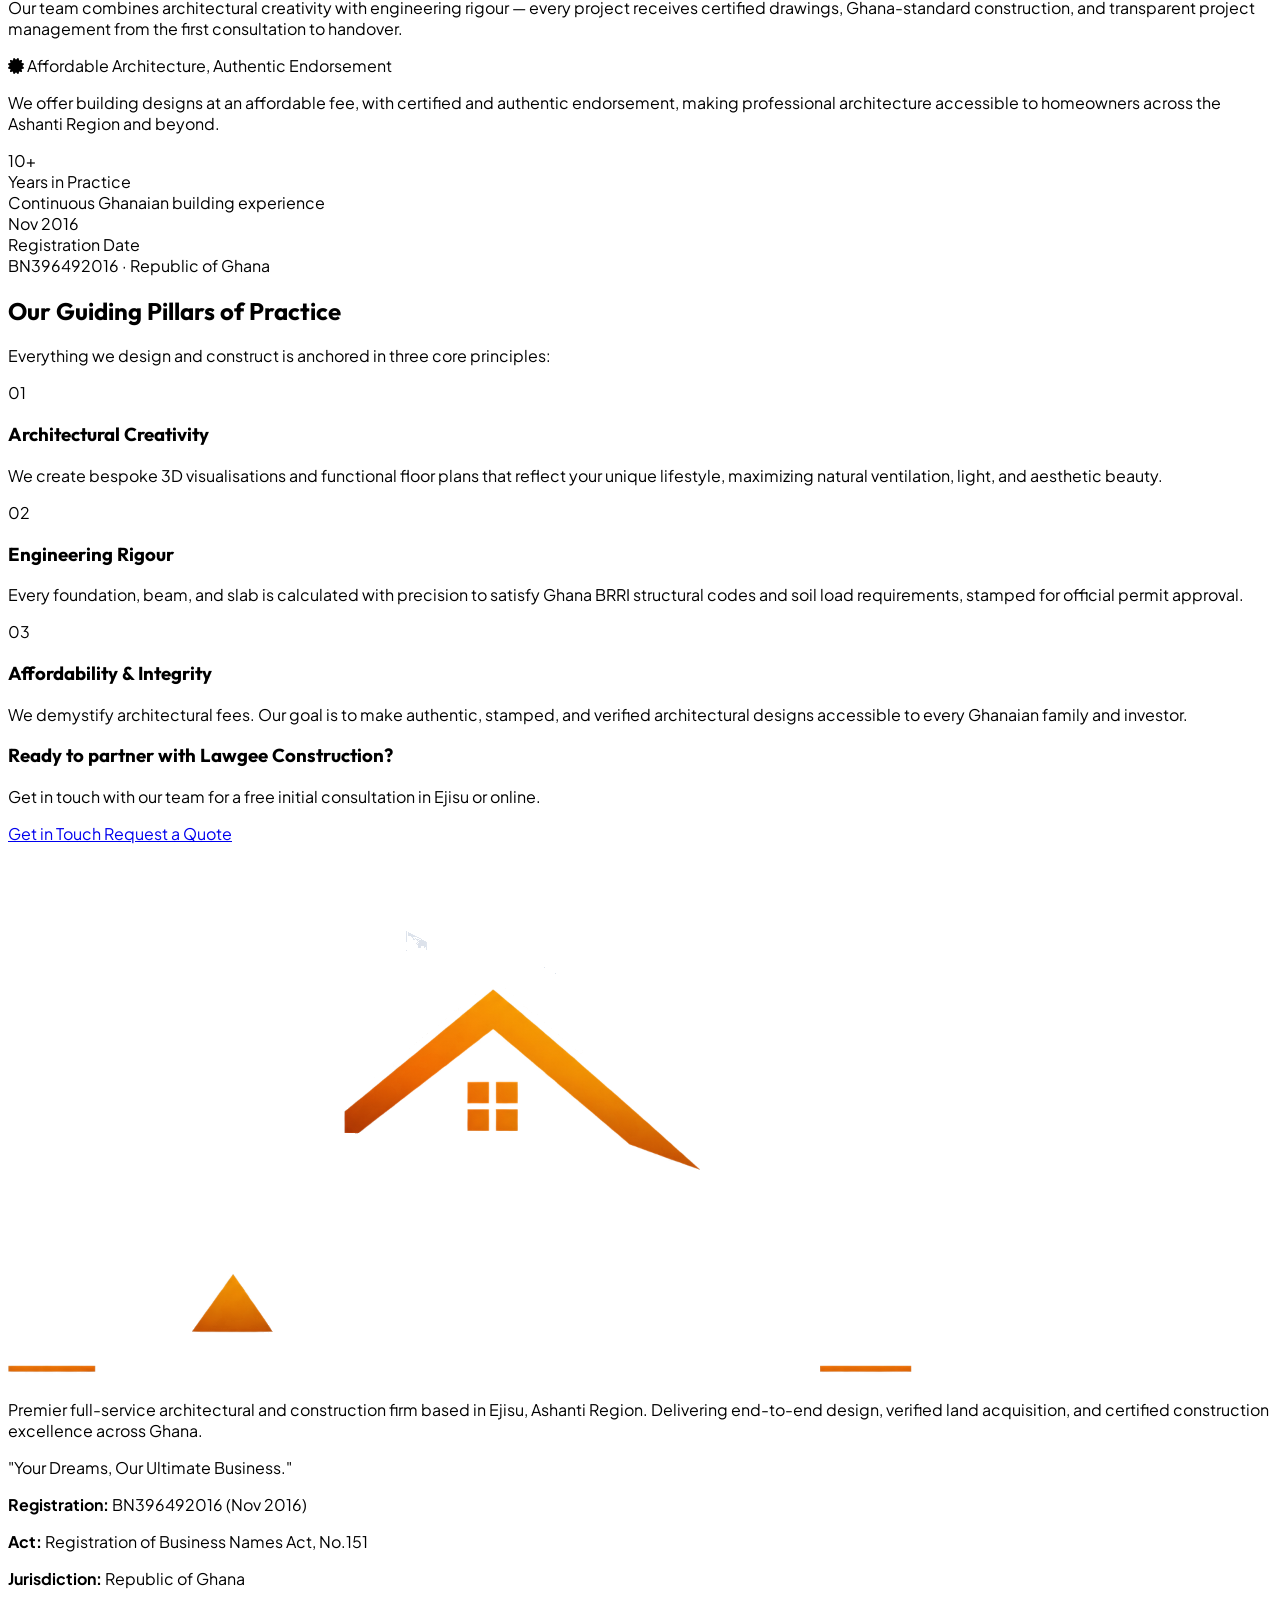
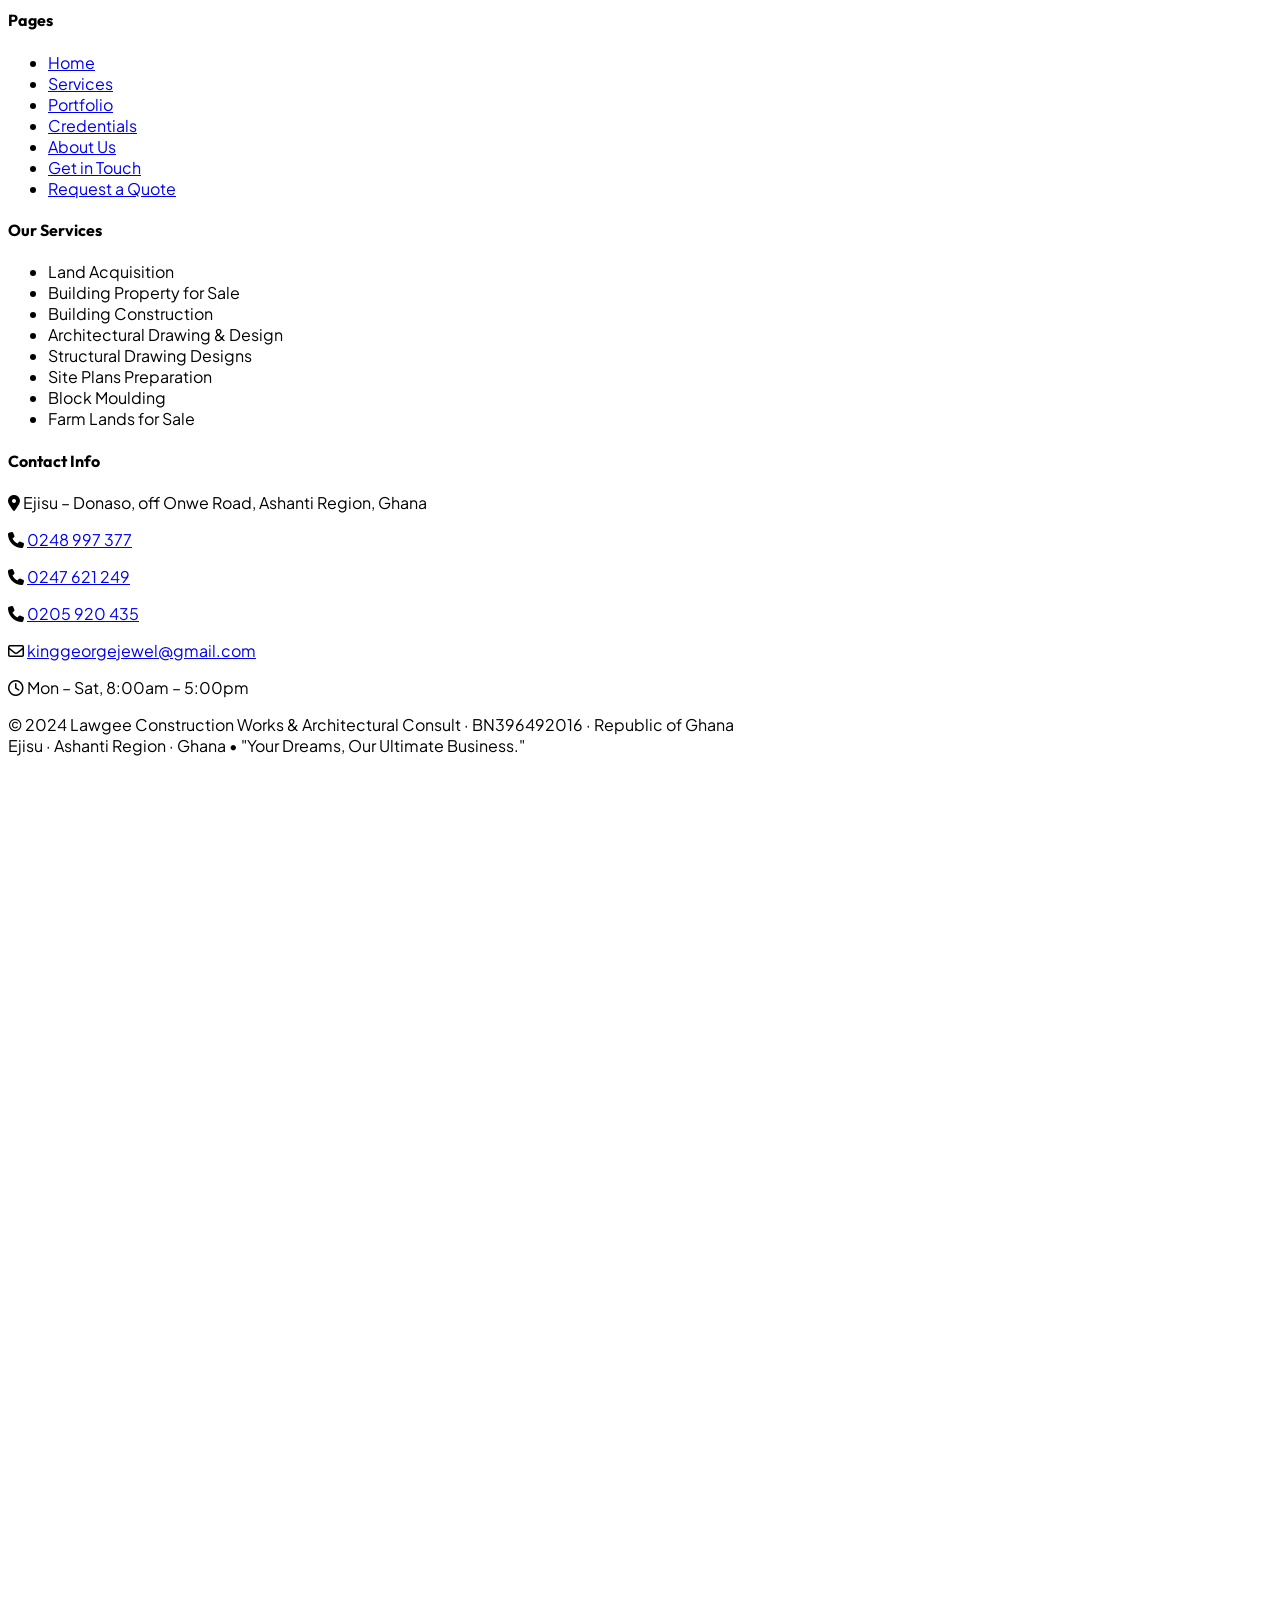
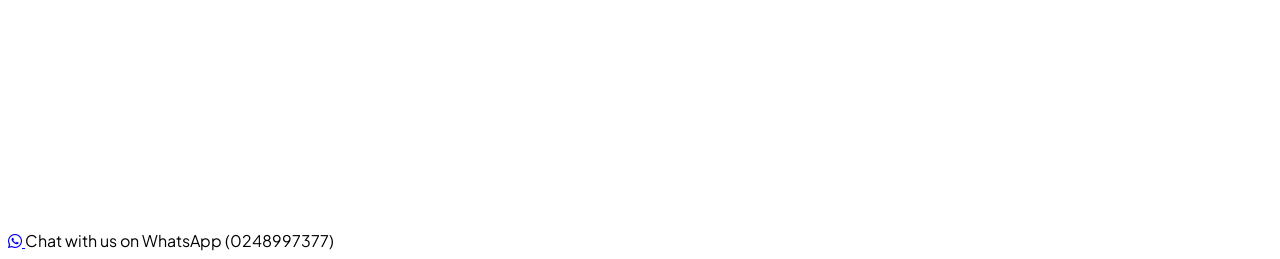
==== commit 16da9d39: "Discard navbar GH flag badge and clean stray head tag across all pages" ====
--- a/about.html
+++ b/about.html
@@ -1,4 +1,4 @@
-<!DOCTYPE html>
+﻿<!DOCTYPE html>
 <html lang="en" class="scroll-smooth">
 <head>
   <meta charset="UTF-8">
@@ -6,7 +6,7 @@
   <title>About Us | Lawgee Construction Works & Architectural Consult</title>
   <meta name="description" content="Learn about Lawgee Construction Works & Architectural Consult (LAWGEE CONSWARC) in Ejisu, Ashanti Region, Ghana. 10+ years in practice, registered BN396492016.">
   <link rel="icon" type="image/png" href="assets/images/favicon.png">
-  <link rel="apple-touch-icon" href="assets/images/logo-icon.png"><rect width='100' height='100' rx='20' fill='%230b1325'/><path d='M30 25 L30 75 L75 75' stroke='%23c8892d' stroke-width='10' stroke-linecap='round' stroke-linejoin='round' fill='none'/><path d='M45 45 L70 45 L70 60' stroke='%23dfa144' stroke-width='6' stroke-linecap='round' stroke-linejoin='round' fill='none'/></svg>">
+  <link rel="apple-touch-icon" href="assets/images/logo-icon.png">
   <link rel="preconnect" href="https://fonts.googleapis.com">
   <link rel="preconnect" href="https://fonts.gstatic.com" crossorigin>
   <link href="https://fonts.googleapis.com/css2?family=Outfit:wght@300;400;500;600;700;800&family=Plus+Jakarta+Sans:wght@300;400;500;600;700&display=swap" rel="stylesheet">
@@ -70,12 +70,8 @@
     <div class="max-w-7xl mx-auto px-4 sm:px-6 lg:px-8">
       <div class="flex items-center justify-between h-20">
         
-        <a href="index.html" class="flex items-center gap-2.5 sm:gap-3 group py-1">
+        <a href="index.html" class="flex items-center group py-1">
           <img src="assets/images/logo.png" alt="Lawgee Construction Works & Architectural Consult" class="h-11 sm:h-14 w-auto object-contain group-hover:scale-[1.02] transition-transform">
-          <span class="text-xs uppercase tracking-widest font-bold bg-amber-100 text-amber-900 px-1.5 py-0.5 rounded border border-amber-300 hidden sm:flex items-center gap-1">
-            <img src="assets/images/ghana-flag.png" alt="Ghana Flag" class="w-3.5 h-2.5 object-cover rounded-xs">
-            <span>GH</span>
-          </span>
         </a>
 
         <!-- Desktop Navigation Links -->
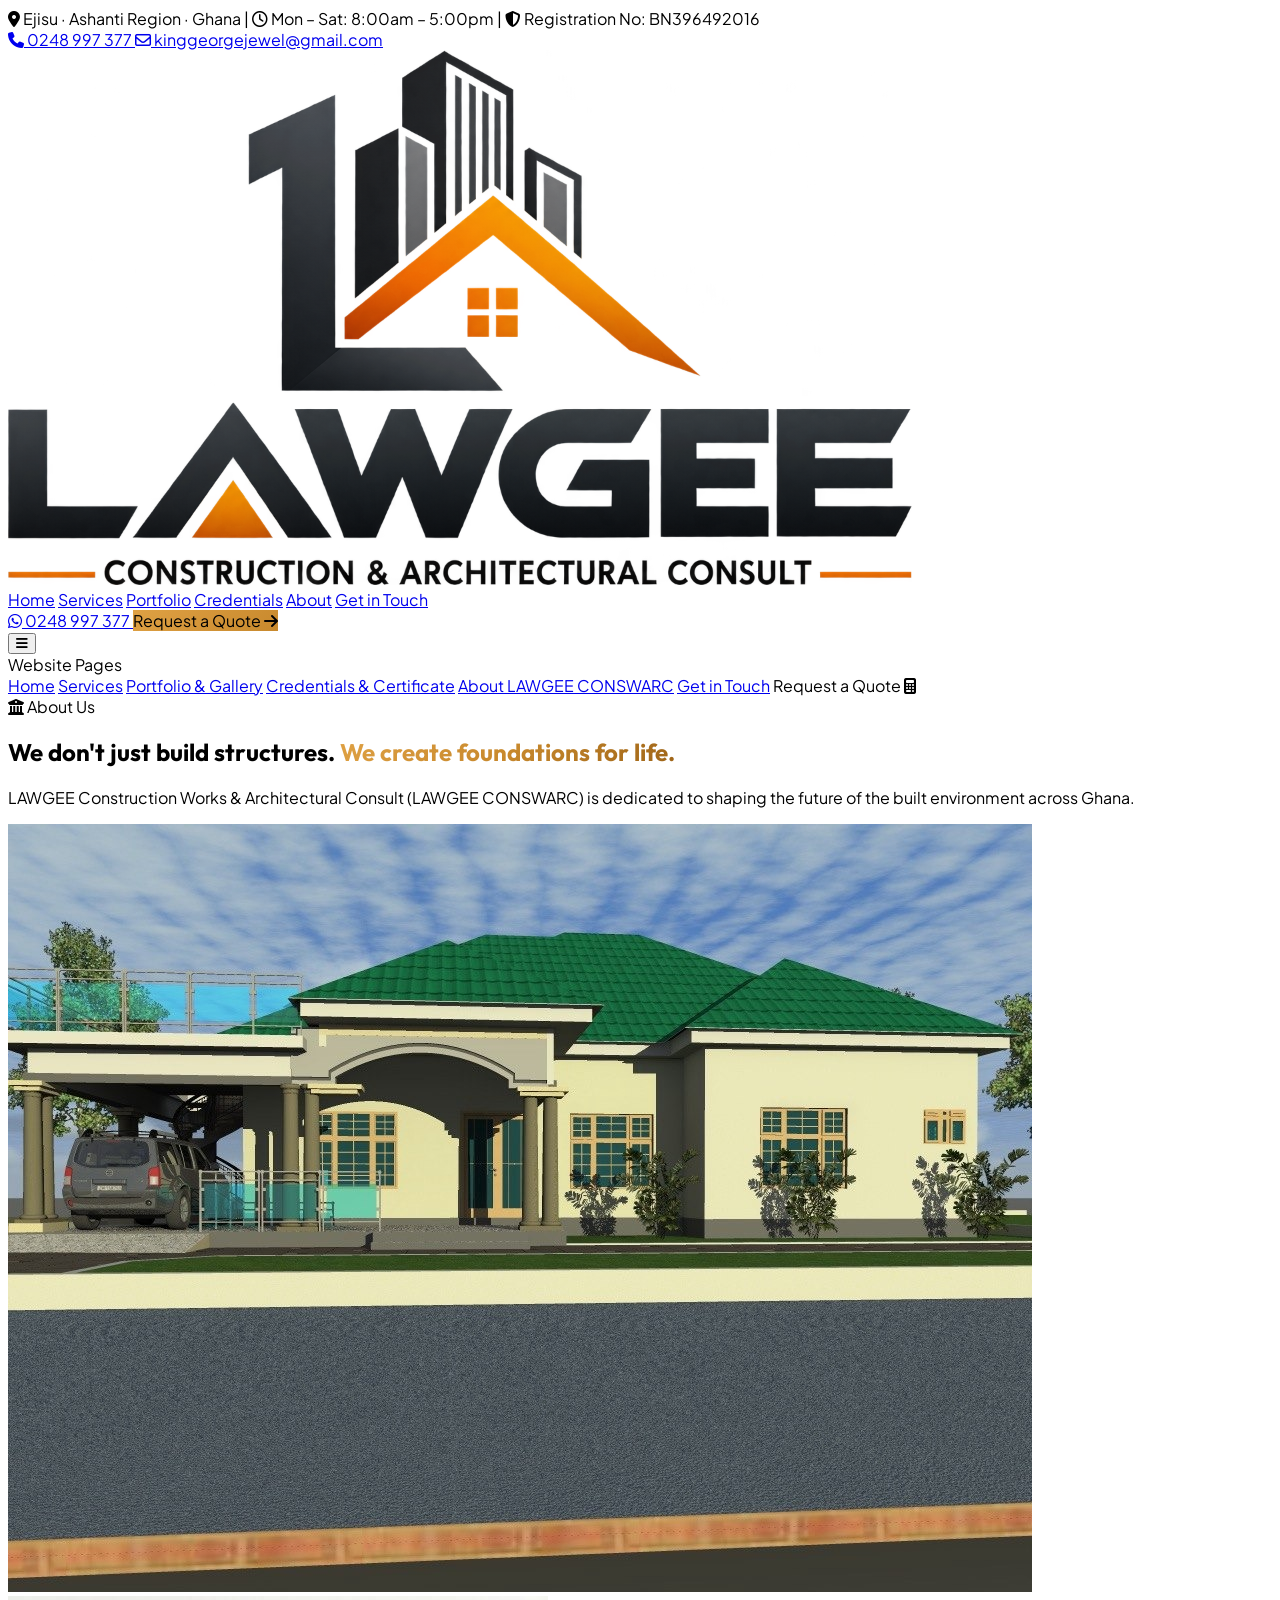
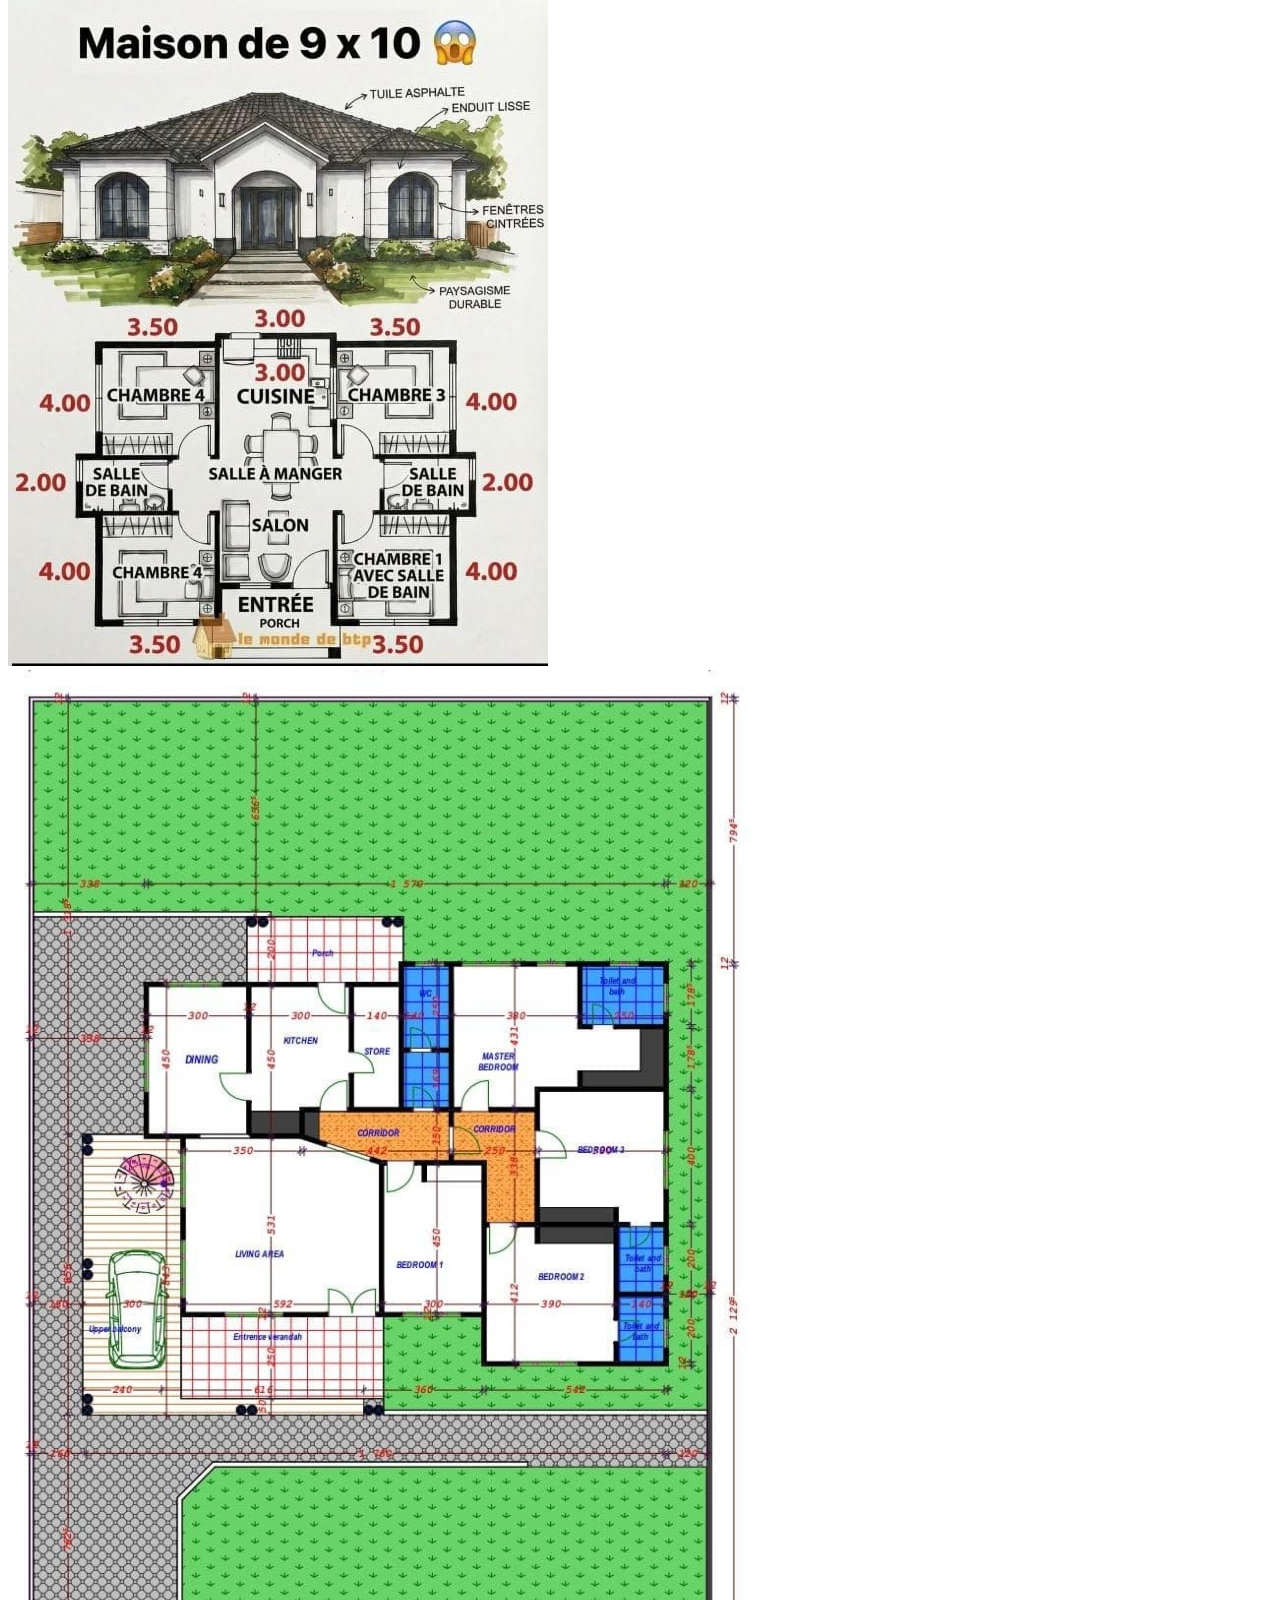
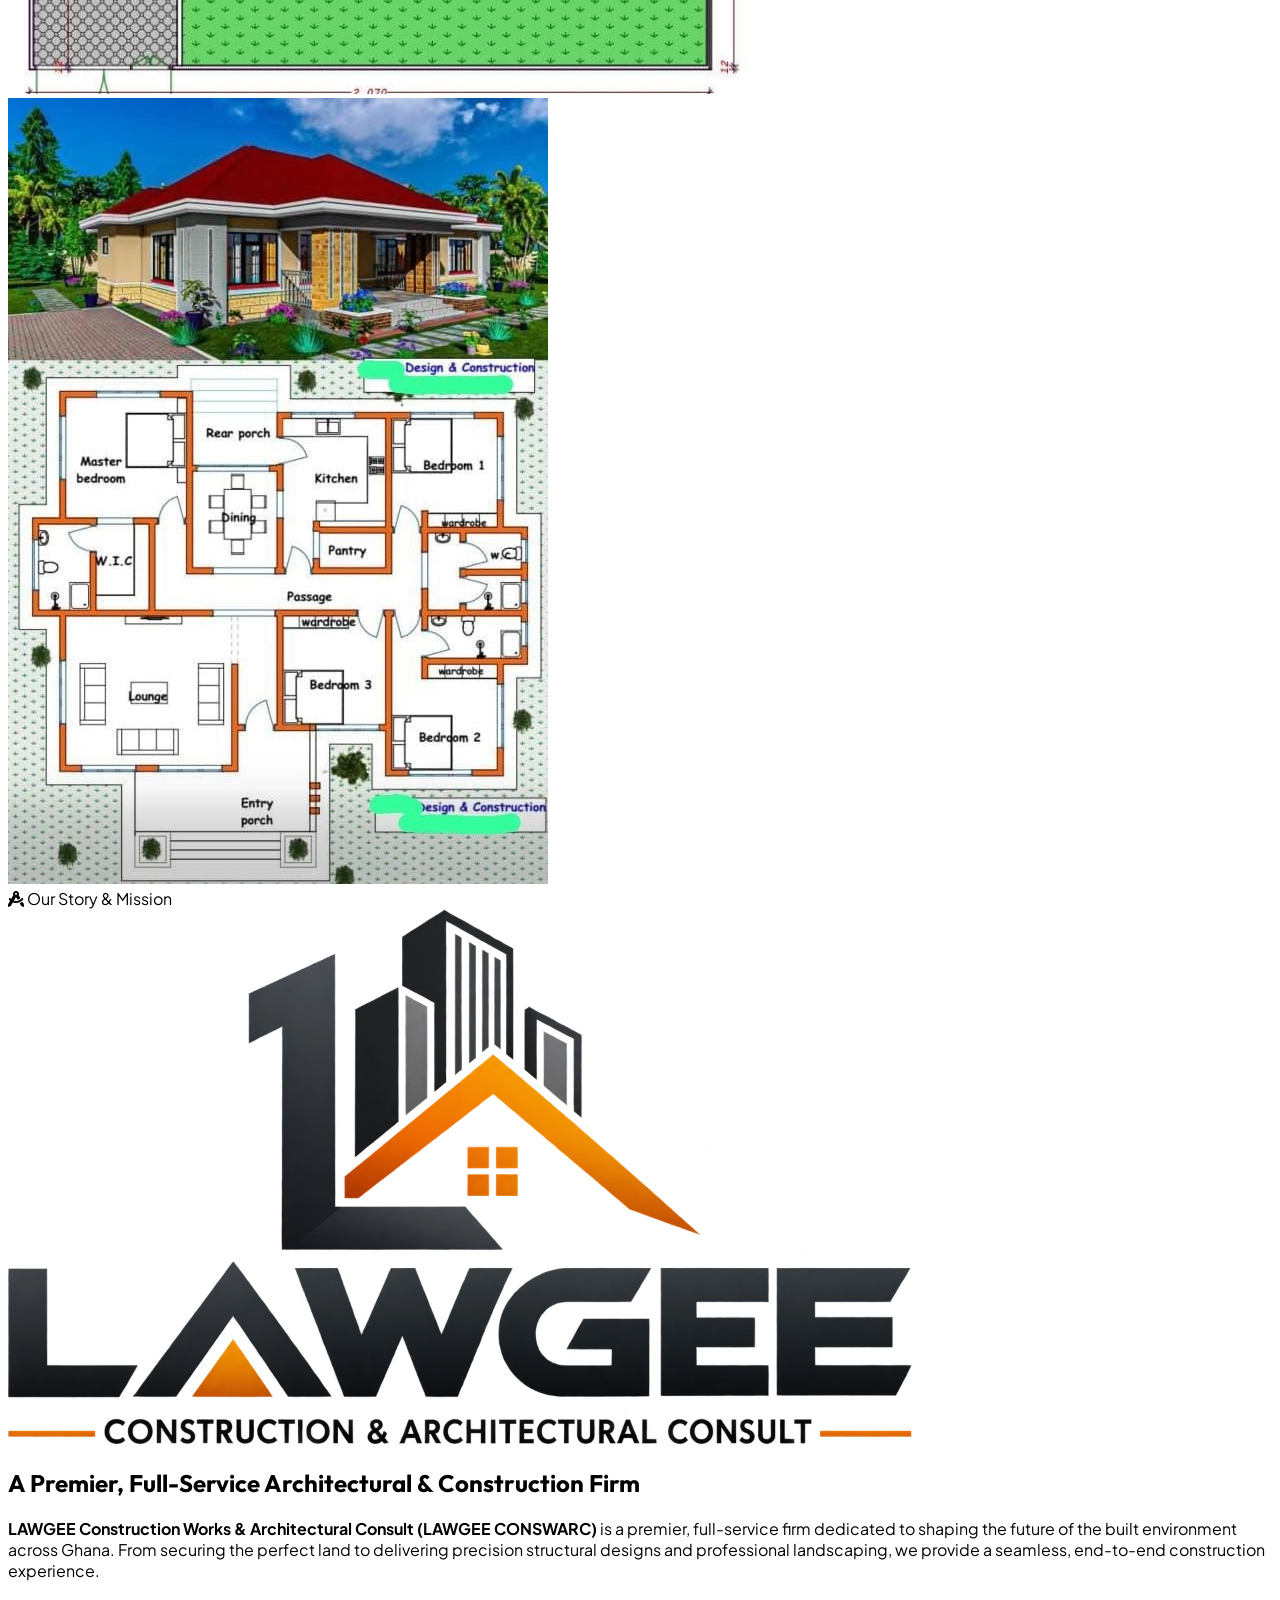
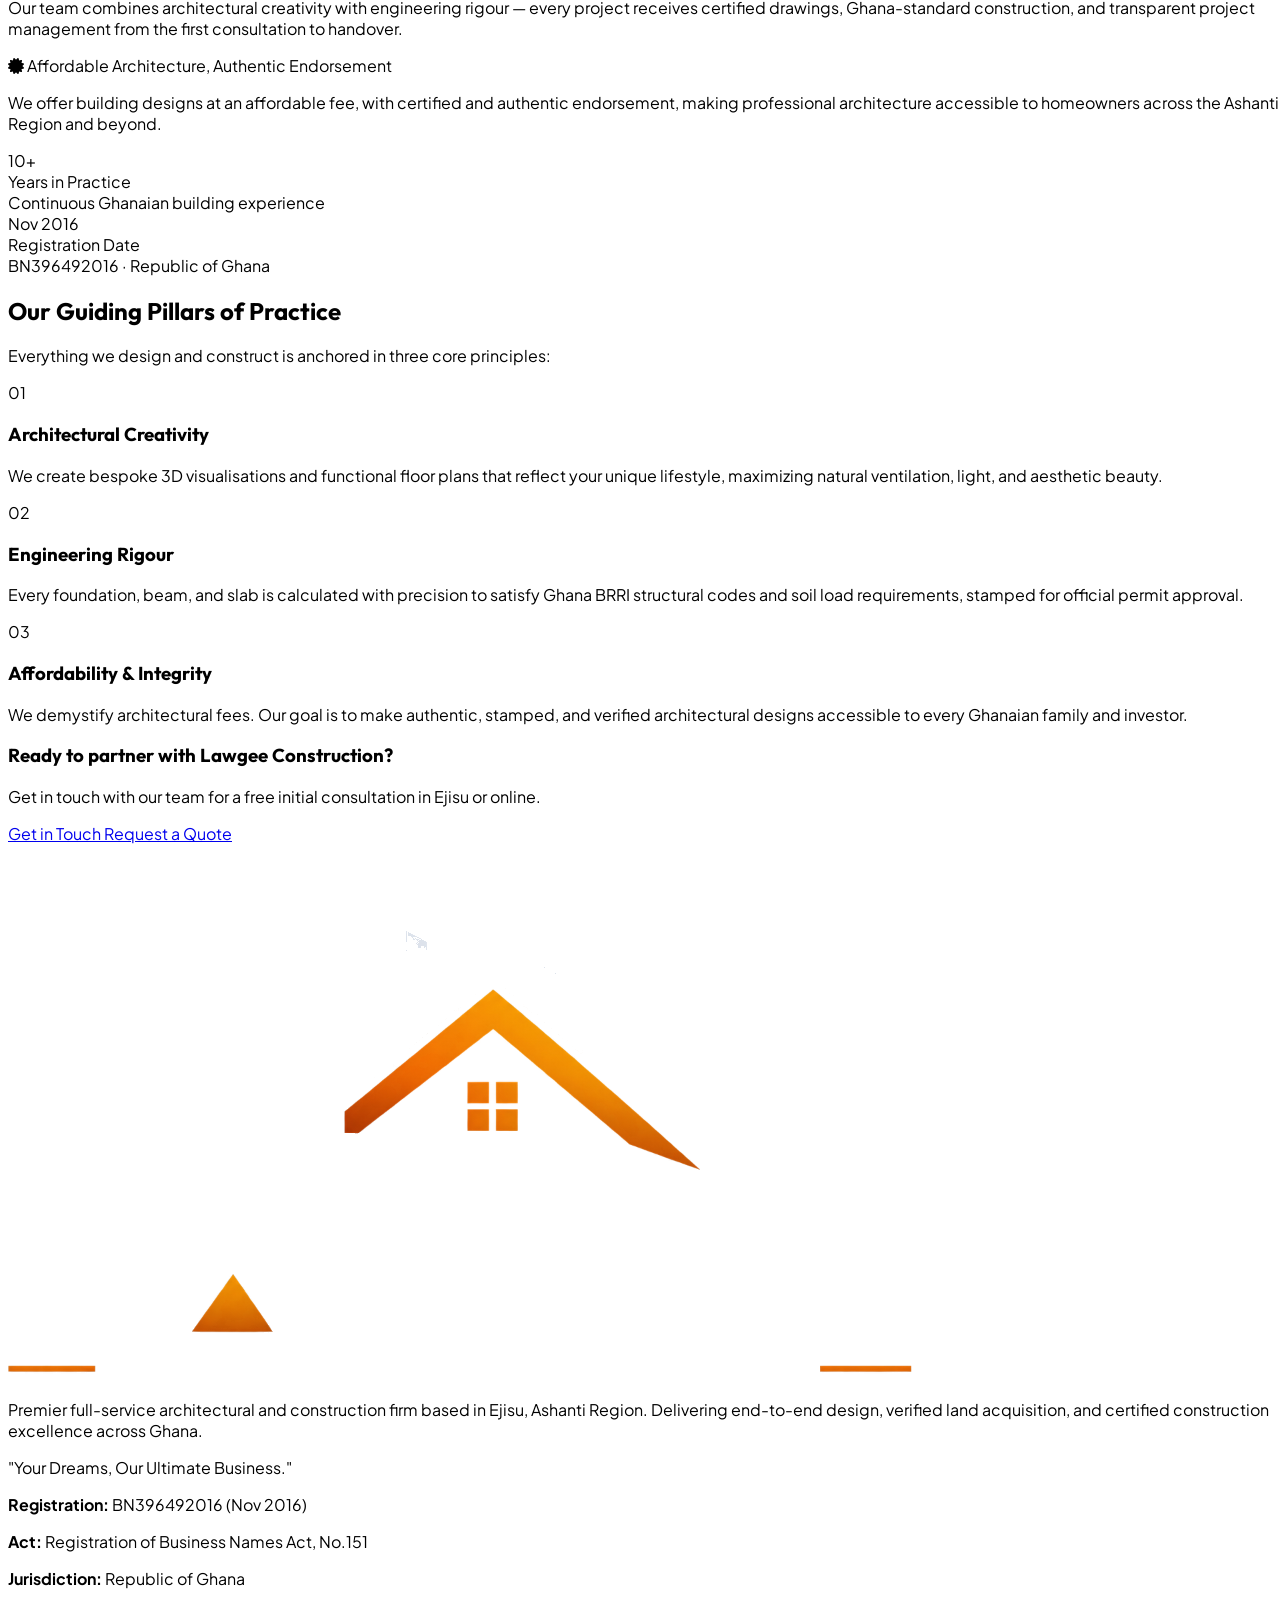
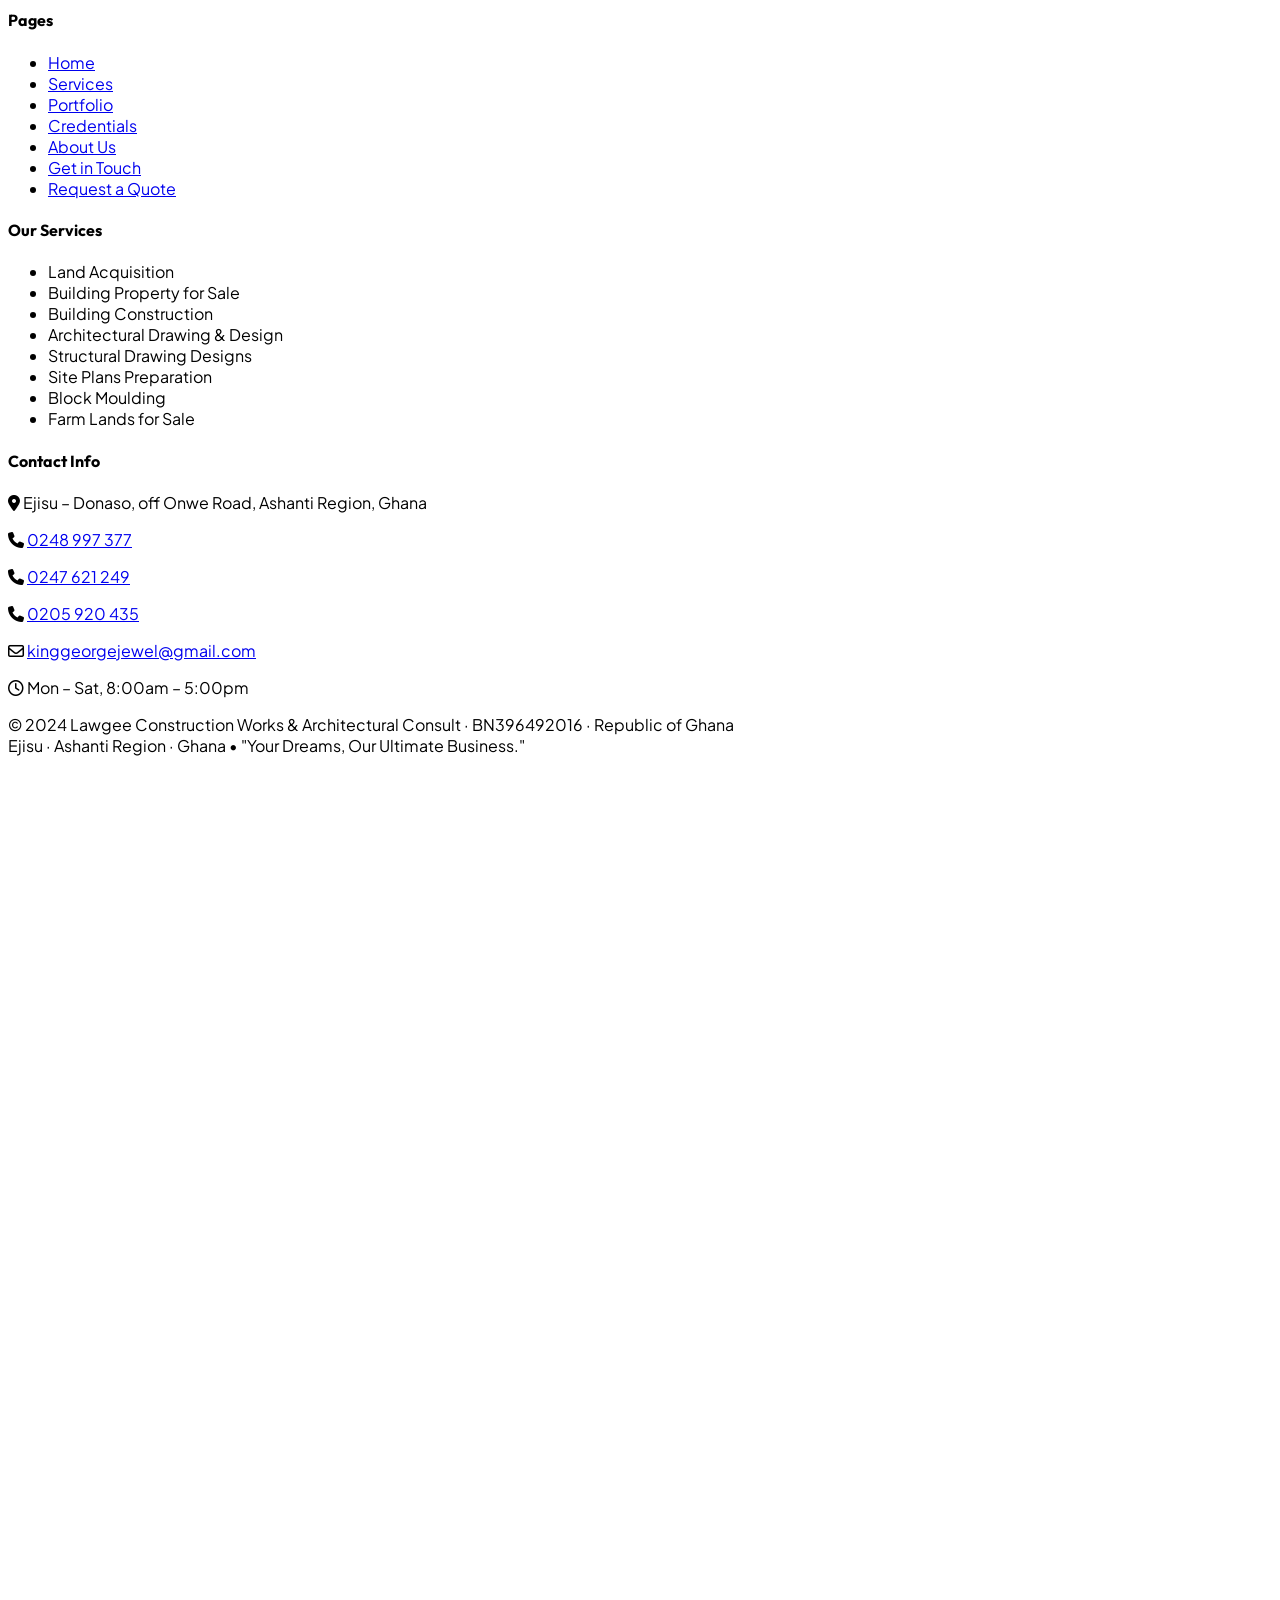
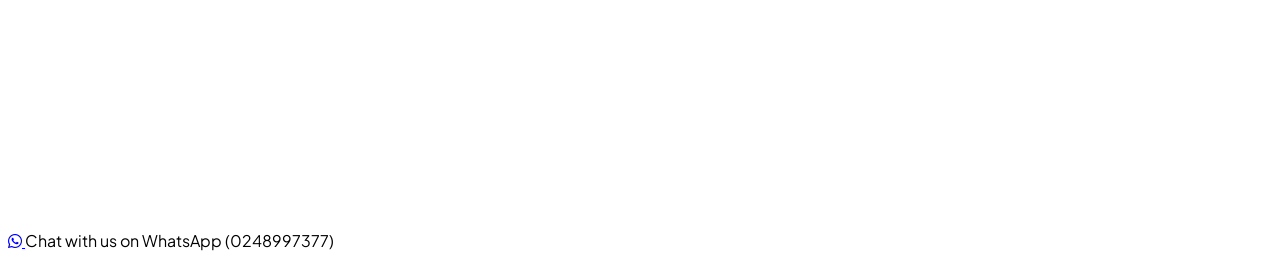
==== commit 408d9392: "Optimize mobile responsiveness, touch targets, swipeable controls, and image lazy-loading" ====
--- a/about.html
+++ b/about.html
@@ -157,18 +157,18 @@
           <div class="lg:col-span-6 grid grid-cols-2 gap-4">
             <div class="space-y-4">
               <div class="rounded-2xl overflow-hidden shadow-md h-56 zoom-container">
-                <img src="assets/images/bungalow-3bed-ejisu.jpg" alt="Completed Bungalow" class="w-full h-full object-cover lightbox-trigger cursor-pointer" data-img="assets/images/bungalow-3bed-ejisu.jpg" data-title="3-Bedroom Bungalow, Ejisu">
+                <img loading="lazy" decoding="async" src="assets/images/bungalow-3bed-ejisu.jpg" alt="Completed Bungalow" class="w-full h-full object-cover lightbox-trigger cursor-pointer" data-img="assets/images/bungalow-3bed-ejisu.jpg" data-title="3-Bedroom Bungalow, Ejisu">
               </div>
               <div class="rounded-2xl overflow-hidden shadow-md h-40 zoom-container">
-                <img src="assets/images/residential-design-9x10.jpg" alt="Architectural Sketch" class="w-full h-full object-cover lightbox-trigger cursor-pointer" data-img="assets/images/residential-design-9x10.jpg" data-title="3-Bedroom Residential Design, Ejisu">
+                <img loading="lazy" decoding="async" src="assets/images/residential-design-9x10.jpg" alt="Architectural Sketch" class="w-full h-full object-cover lightbox-trigger cursor-pointer" data-img="assets/images/residential-design-9x10.jpg" data-title="3-Bedroom Residential Design, Ejisu">
               </div>
             </div>
             <div class="space-y-4 pt-6">
               <div class="rounded-2xl overflow-hidden shadow-md h-40 zoom-container">
-                <img src="assets/images/architectural-floorplan-detailed.jpg" alt="Detailed Technical Blueprint" class="w-full h-full object-cover lightbox-trigger cursor-pointer" data-img="assets/images/architectural-floorplan-detailed.jpg" data-title="Architectural Floor Plan — Residential">
+                <img loading="lazy" decoding="async" src="assets/images/architectural-floorplan-detailed.jpg" alt="Detailed Technical Blueprint" class="w-full h-full object-cover lightbox-trigger cursor-pointer" data-img="assets/images/architectural-floorplan-detailed.jpg" data-title="Architectural Floor Plan — Residential">
               </div>
               <div class="rounded-2xl overflow-hidden shadow-md h-56 zoom-container">
-                <img src="assets/images/design-4bed-floorplan.jpg" alt="4-Bedroom Design" class="w-full h-full object-cover lightbox-trigger cursor-pointer" data-img="assets/images/design-4bed-floorplan.jpg" data-title="4-Bedroom Design with Floor Plan">
+                <img loading="lazy" decoding="async" src="assets/images/design-4bed-floorplan.jpg" alt="4-Bedroom Design" class="w-full h-full object-cover lightbox-trigger cursor-pointer" data-img="assets/images/design-4bed-floorplan.jpg" data-title="4-Bedroom Design with Floor Plan">
               </div>
             </div>
           </div>
--- a/assets/css/style.css
+++ b/assets/css/style.css
@@ -18,6 +18,46 @@
 html {
   scroll-behavior: smooth;
   font-family: var(--font-body);
+  overflow-x: hidden;
+  width: 100%;
+  -webkit-text-size-adjust: 100%;
+}
+
+body {
+  overflow-x: hidden;
+  width: 100%;
+  min-height: 100vh;
+  -webkit-font-smoothing: antialiased;
+  -moz-osx-font-smoothing: grayscale;
+}
+
+/* Touch responsiveness & mobile optimization */
+* {
+  -webkit-tap-highlight-color: rgba(200, 137, 45, 0.2);
+}
+
+button, a, input, select, textarea {
+  touch-action: manipulation;
+}
+
+/* Prevent auto-zoom on iOS inputs when focused */
+@media screen and (max-width: 768px) {
+  input[type="text"],
+  input[type="tel"],
+  input[type="email"],
+  select,
+  textarea {
+    font-size: 16px !important;
+  }
+}
+
+/* Clean mobile scrollbar utilities */
+.no-scrollbar::-webkit-scrollbar {
+  display: none;
+}
+.no-scrollbar {
+  -ms-overflow-style: none;
+  scrollbar-width: none;
 }
 
 h1, h2, h3, h4, h5, h6 {
@@ -152,10 +192,12 @@
   visibility: visible;
 }
 
-/* Scrollbar for popup dialog form */
+/* Scrollbar for popup dialog form & touch fluidity */
 .modal-form-scroll {
   scrollbar-width: thin;
   scrollbar-color: #c8892d #0f172a;
+  -webkit-overflow-scrolling: touch;
+  overscroll-behavior: contain;
 }
 
 .modal-form-scroll::-webkit-scrollbar {
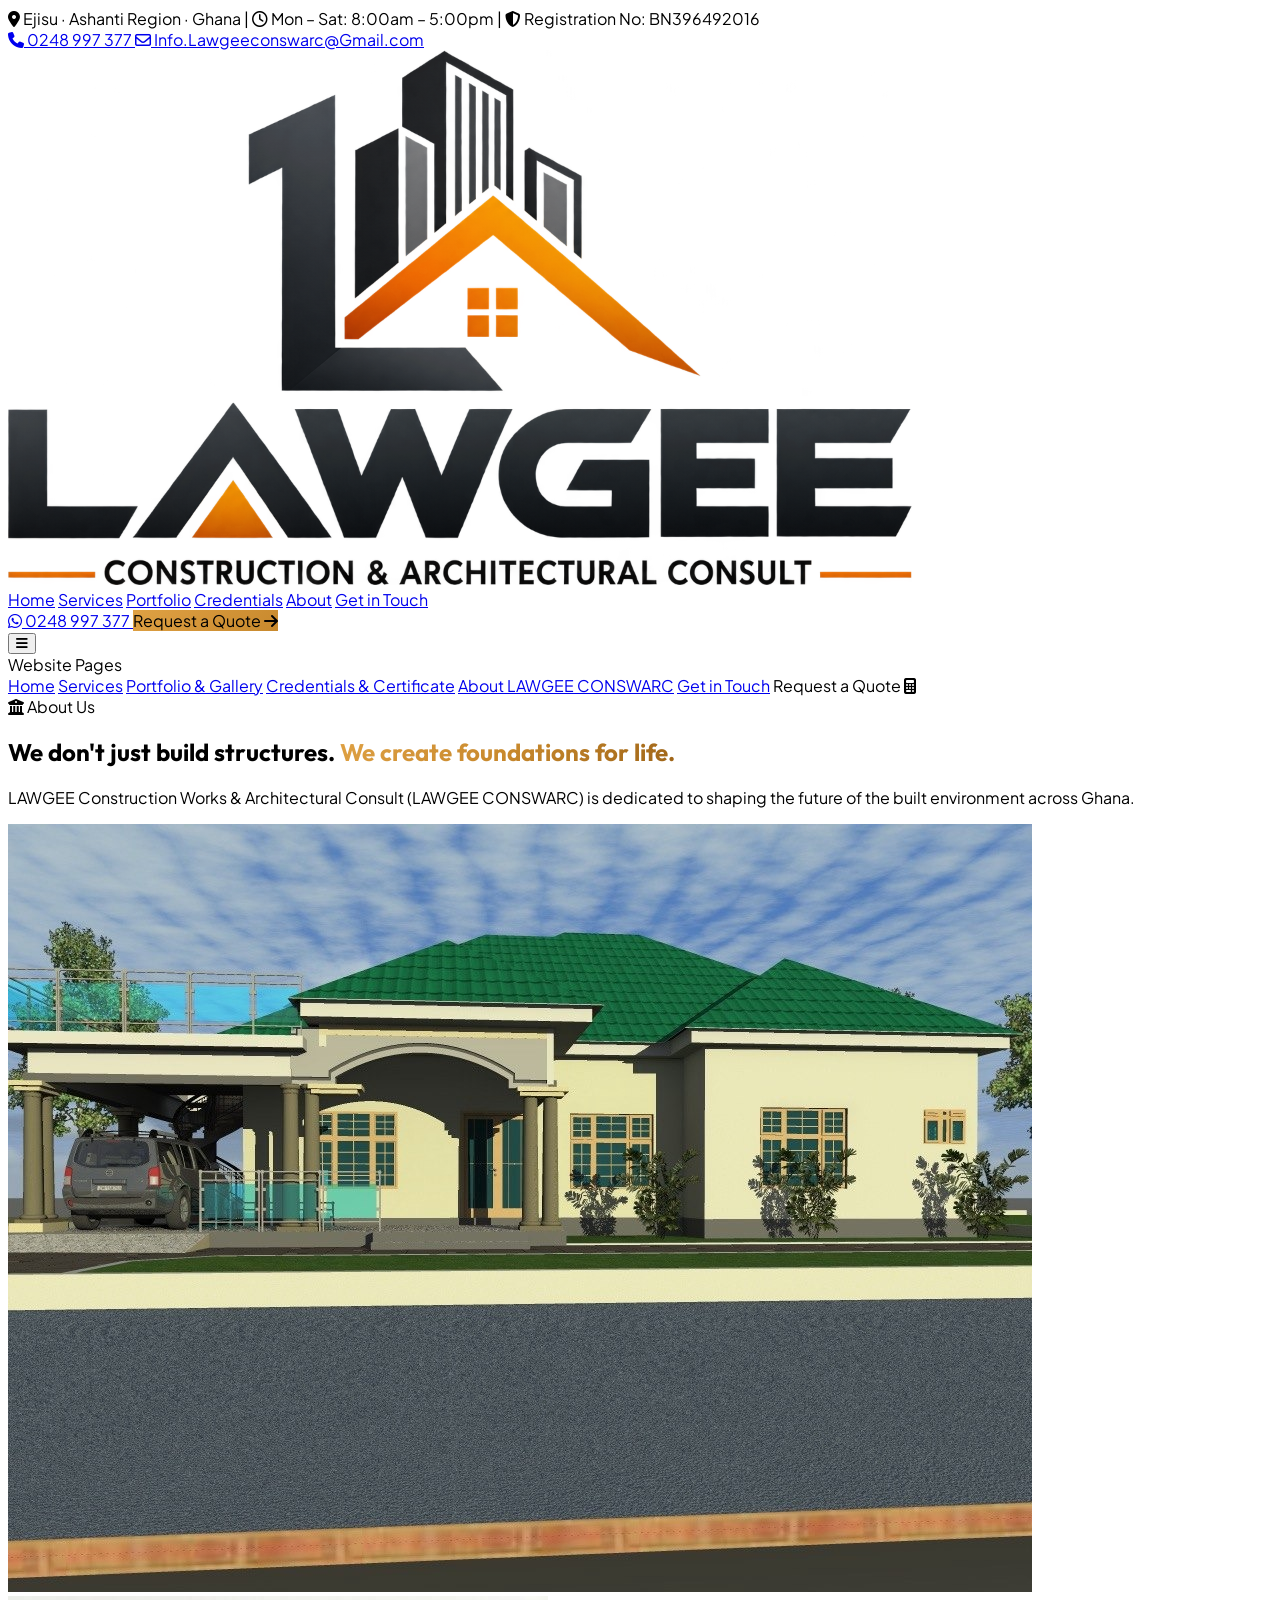
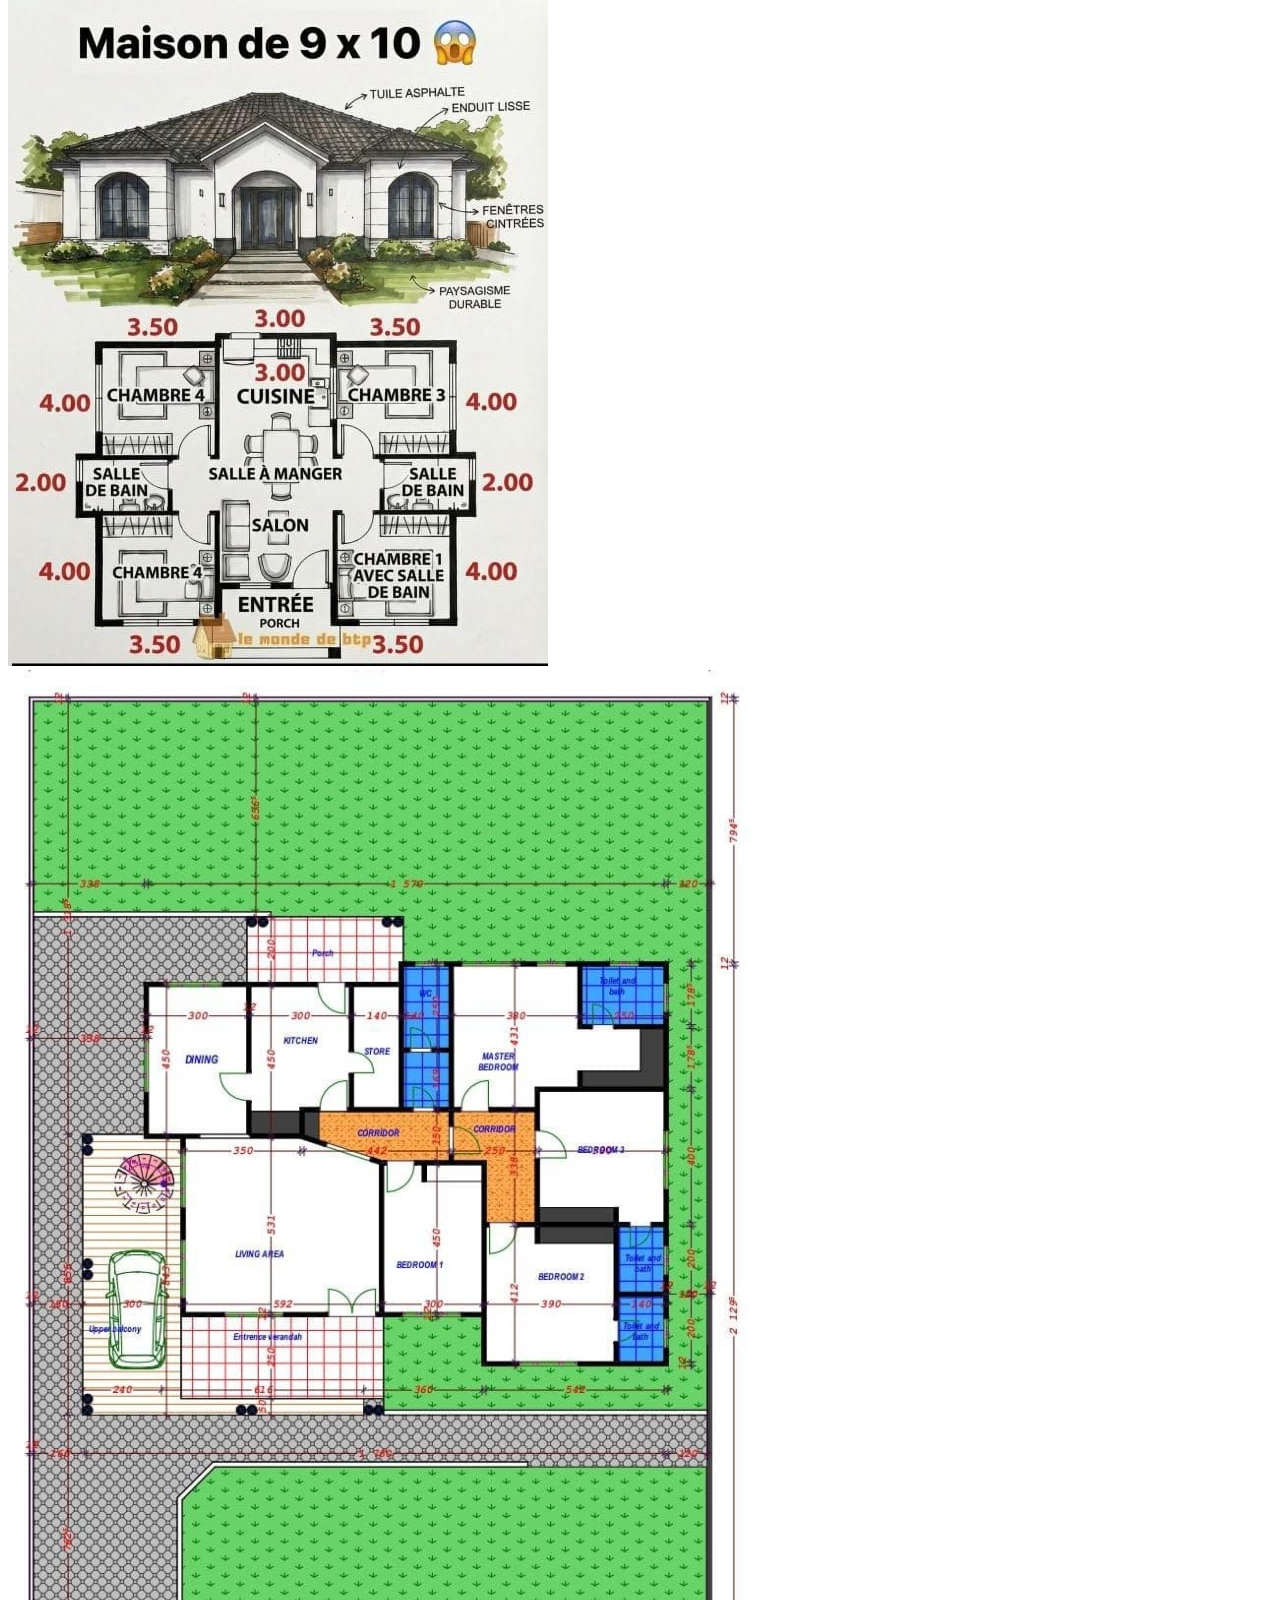
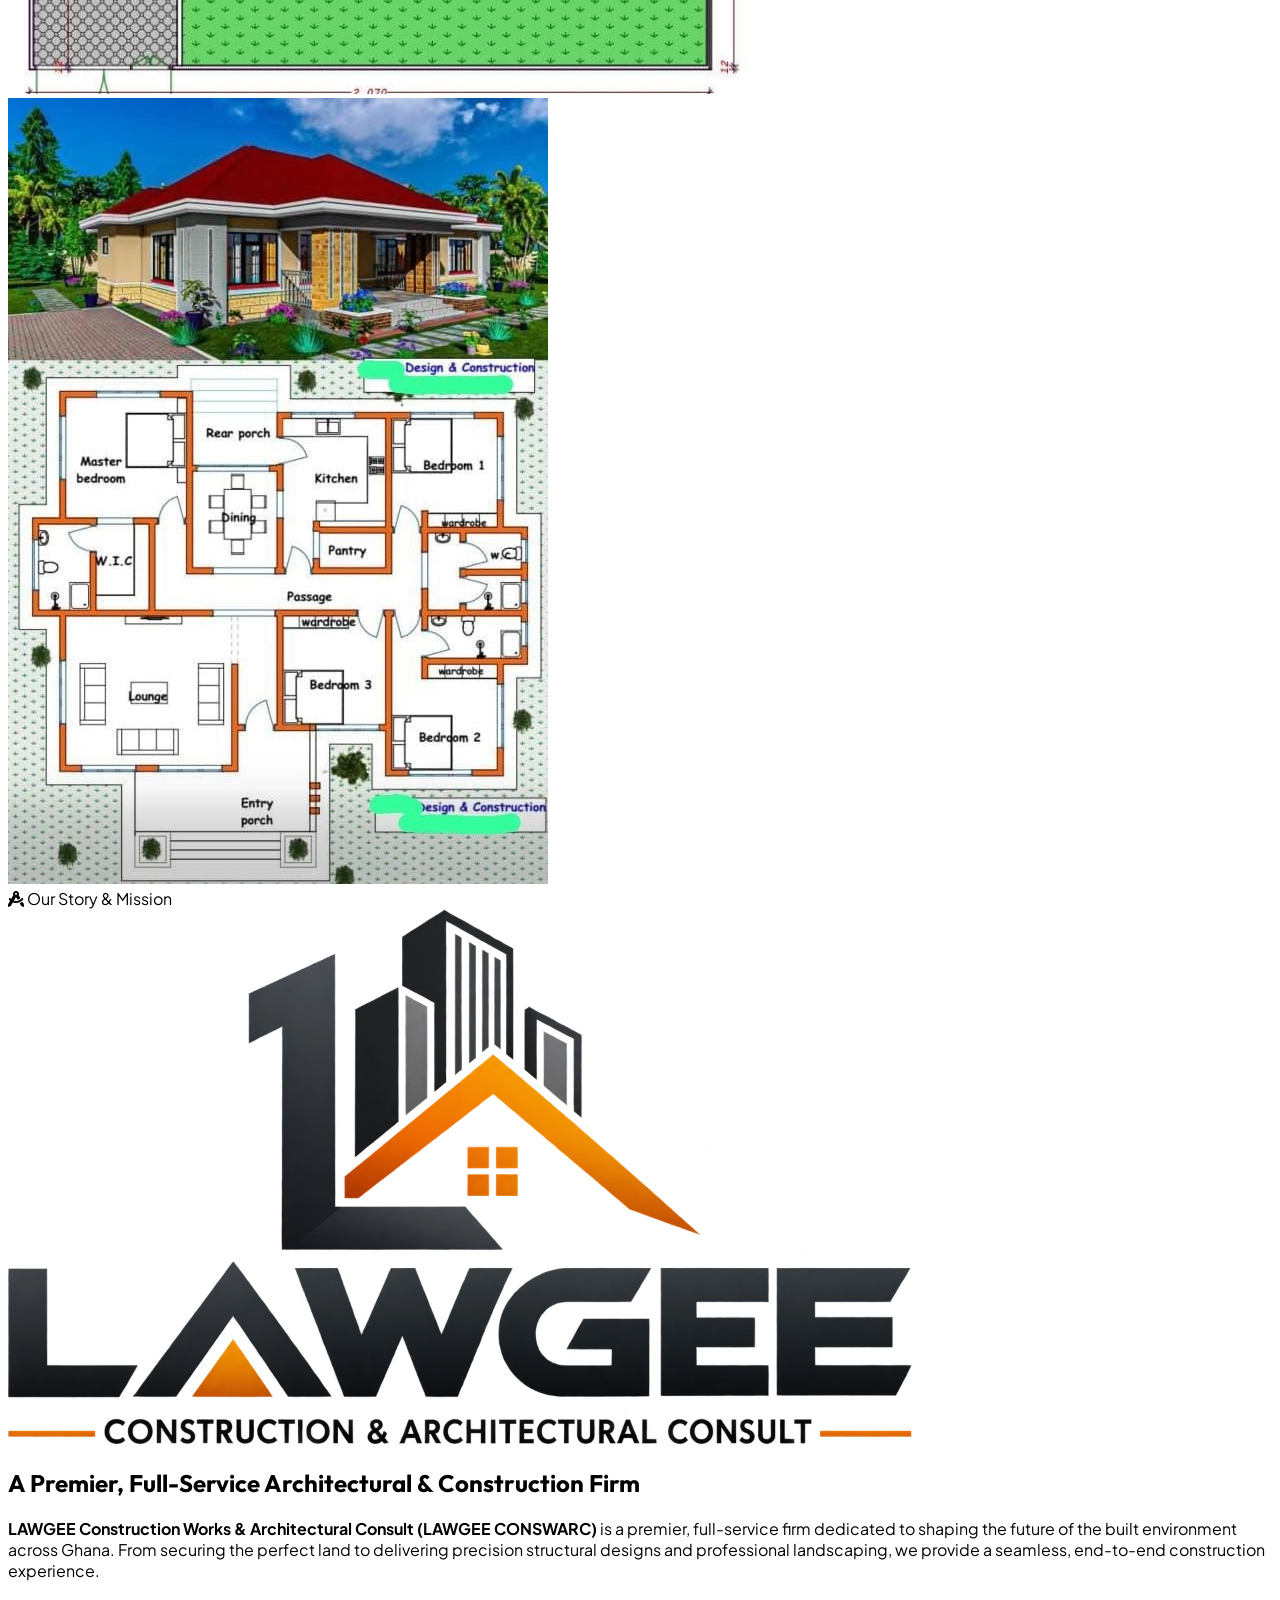
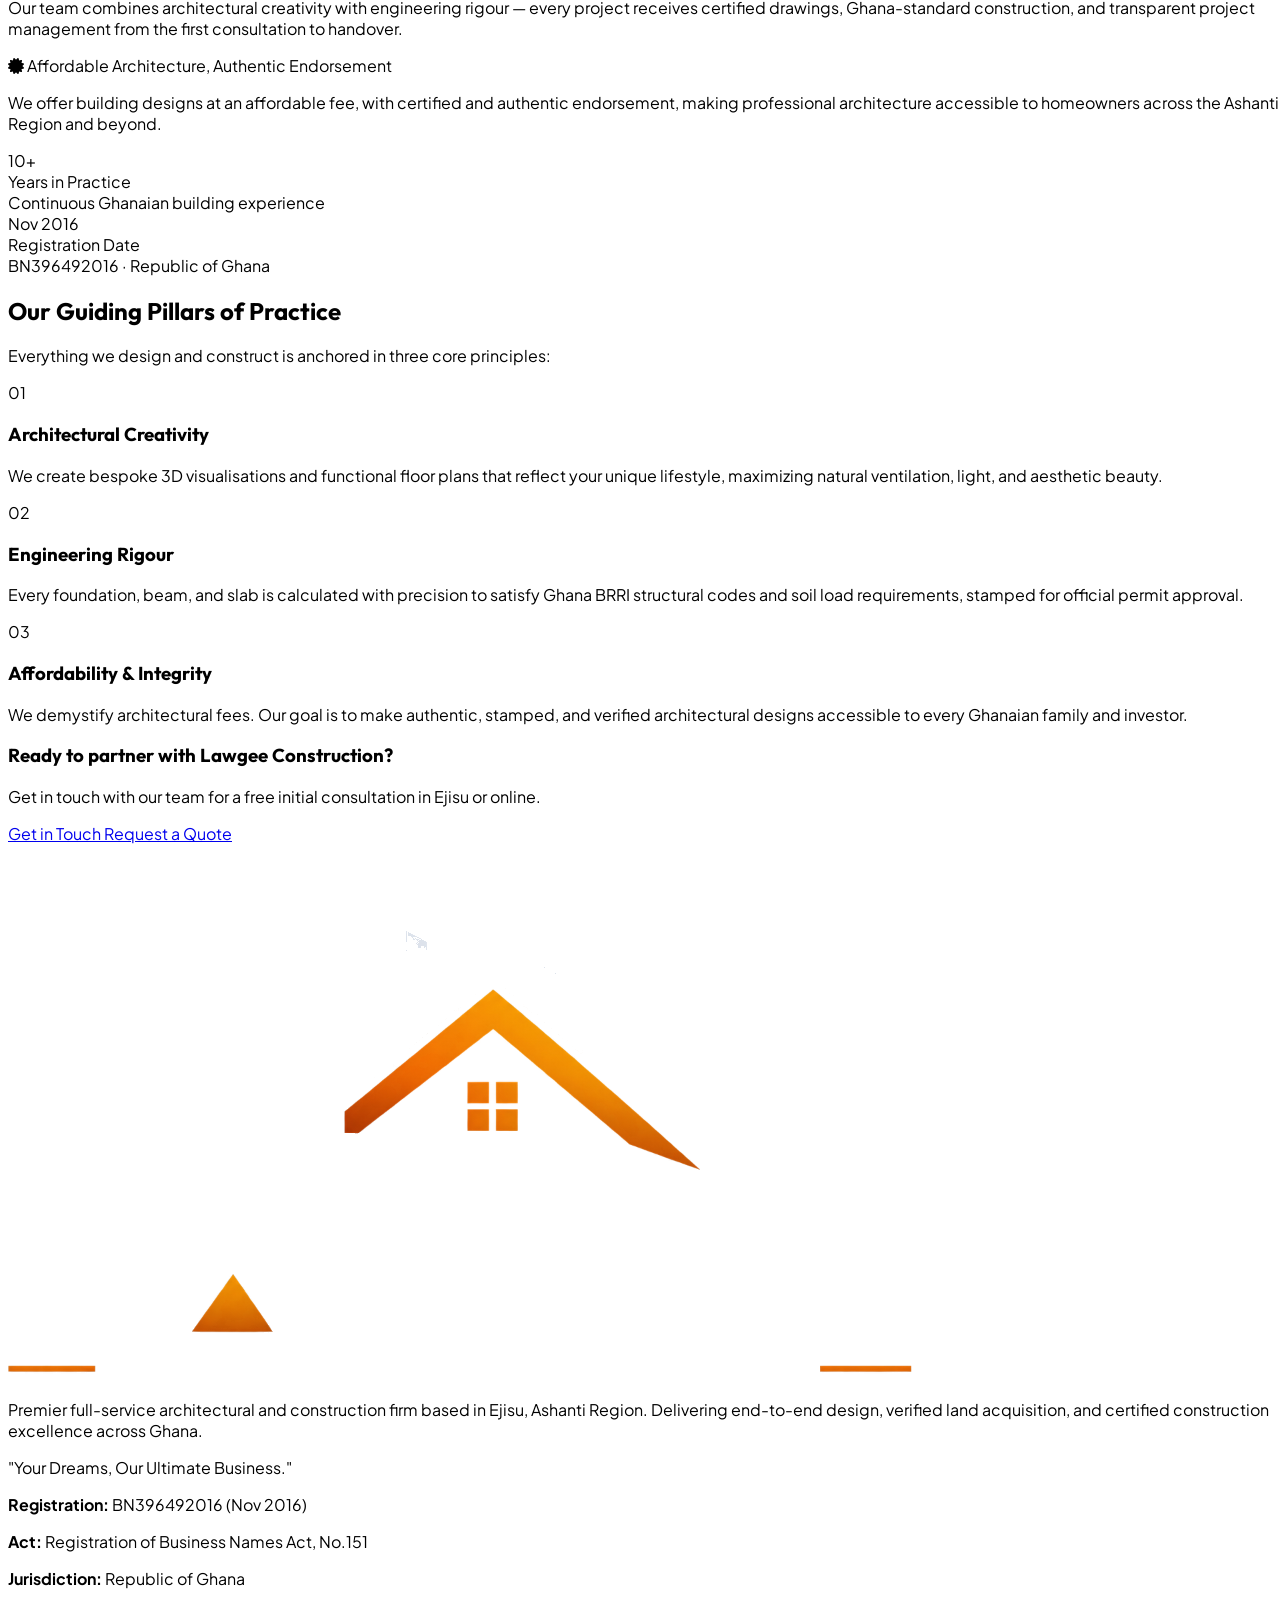
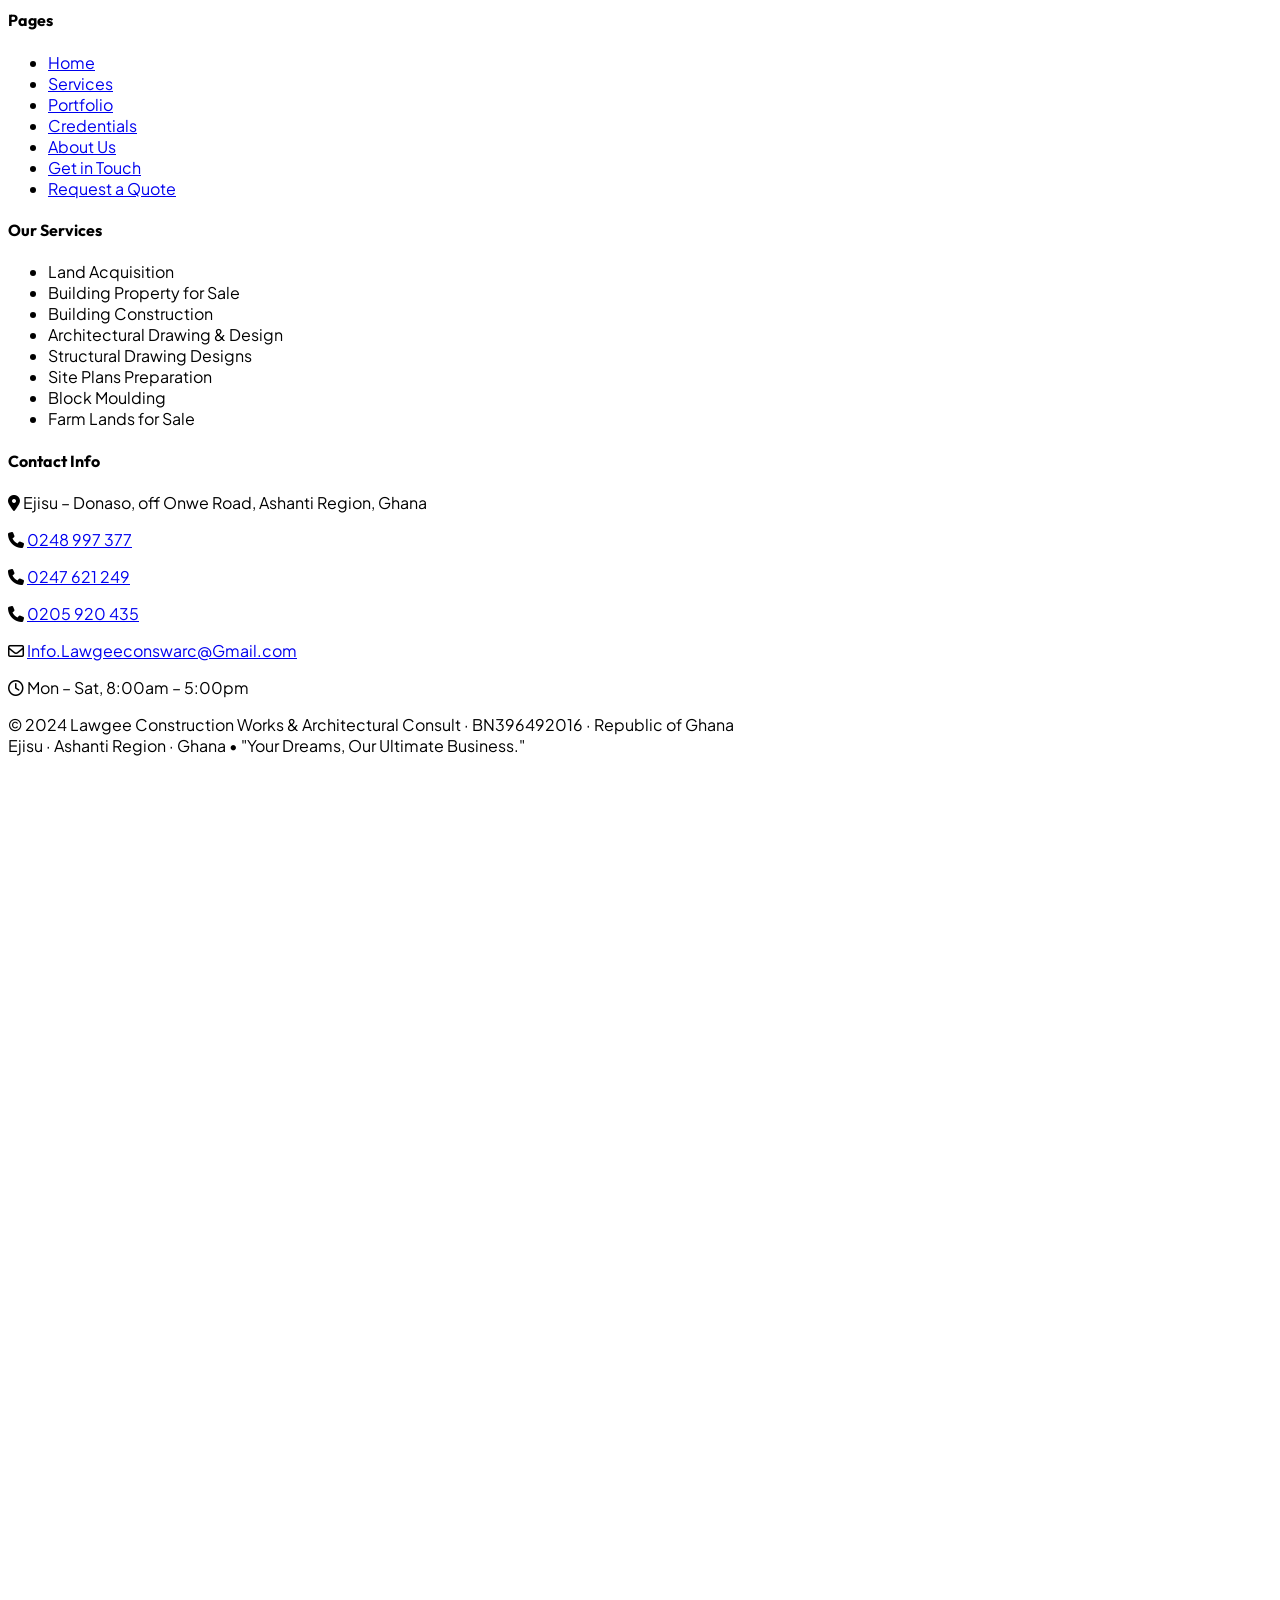
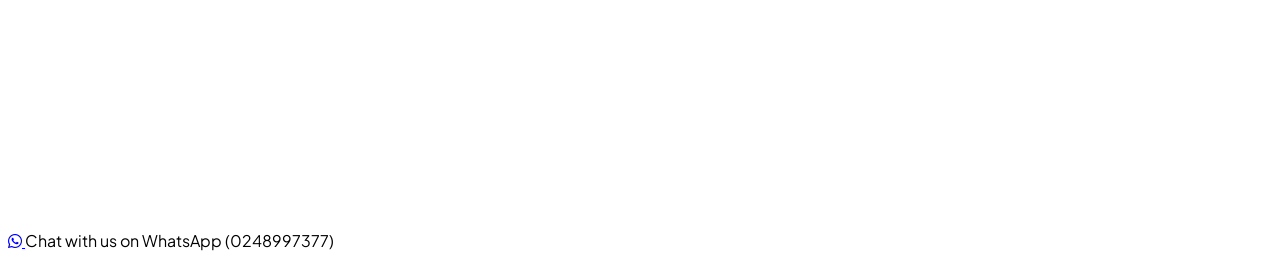
==== commit 39d9c2b3: "Update official contact email to Info.Lawgeeconswarc@Gmail.com across all pages and handlers" ====
--- a/about.html
+++ b/about.html
@@ -58,8 +58,8 @@
         <a href="tel:+233248997377" class="hover:text-amber-400 transition-colors flex items-center gap-1">
           <i class="fa-solid fa-phone text-xs text-amber-500"></i> 0248 997 377
         </a>
-        <a href="mailto:kinggeorgejewel@gmail.com" class="hover:text-amber-400 transition-colors flex items-center gap-1">
-          <i class="fa-regular fa-envelope text-xs text-amber-500"></i> kinggeorgejewel@gmail.com
+        <a href="mailto:Info.Lawgeeconswarc@Gmail.com" class="hover:text-amber-400 transition-colors flex items-center gap-1">
+          <i class="fa-regular fa-envelope text-xs text-amber-500"></i> Info.Lawgeeconswarc@Gmail.com
         </a>
       </div>
     </div>
@@ -358,7 +358,7 @@
             </p>
             <p class="flex items-center gap-2">
               <i class="fa-regular fa-envelope text-amber-500"></i>
-              <a href="mailto:kinggeorgejewel@gmail.com" class="hover:text-white">kinggeorgejewel@gmail.com</a>
+              <a href="mailto:Info.Lawgeeconswarc@Gmail.com" class="hover:text-white">Info.Lawgeeconswarc@Gmail.com</a>
             </p>
             <p class="flex items-center gap-2 text-slate-500 pt-1">
               <i class="fa-regular fa-clock text-amber-500"></i>
